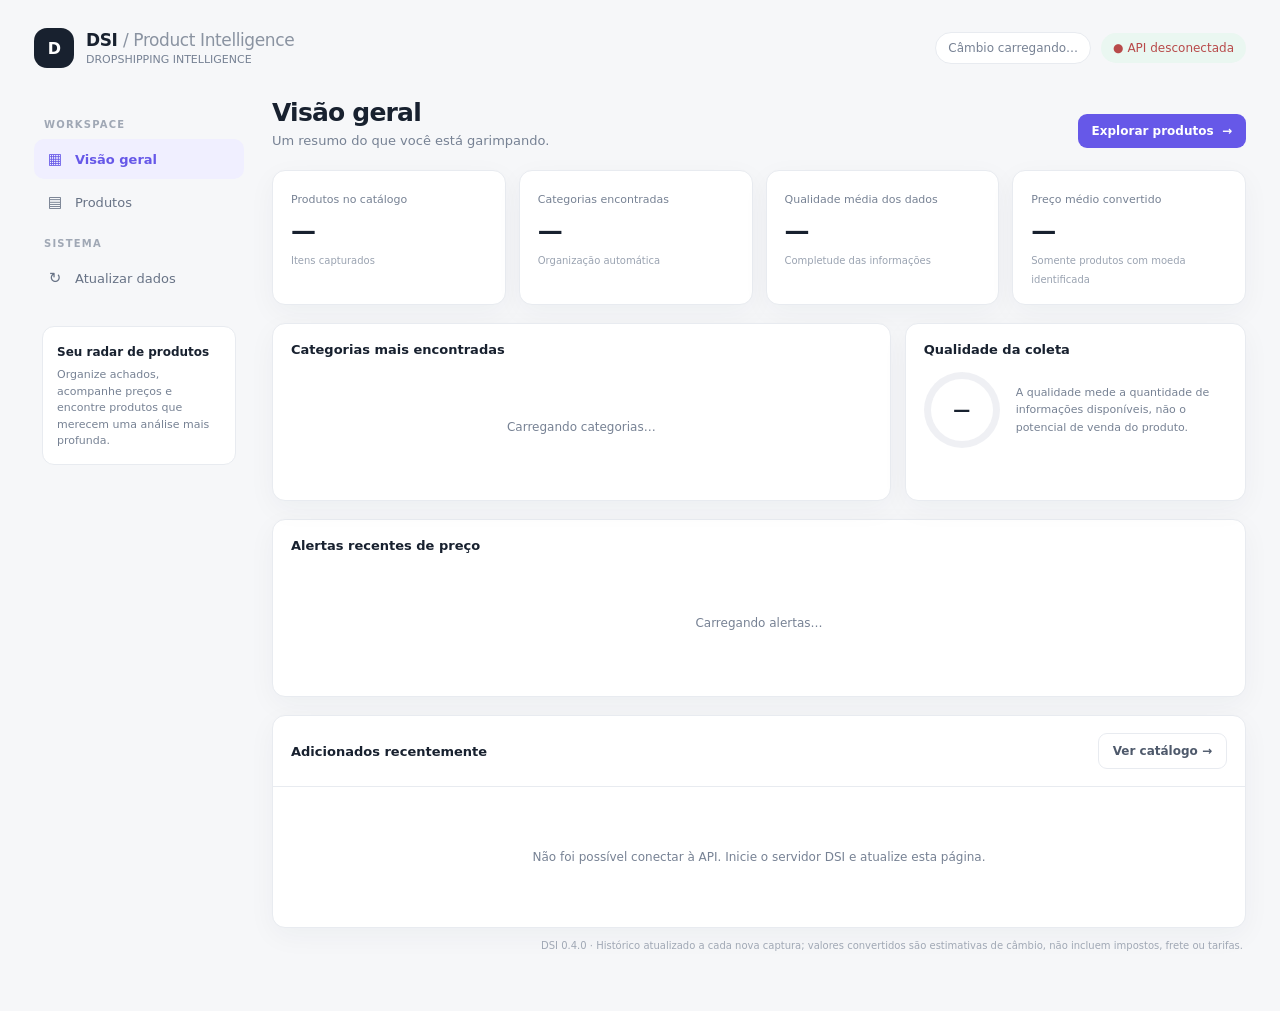
==== dashboard/index.html @ 5477ca16 "0.4 Garimp" ====
<!doctype html>
<html lang="pt-BR">
<head>
<meta charset="utf-8"><meta name="viewport" content="width=device-width,initial-scale=1">
<meta name="theme-color" content="#f7f8fa"><title>DSI — Product Intelligence</title>
<style>
:root{--bg:#f6f7f9;--surface:#fff;--ink:#18212f;--muted:#778294;--line:#e8ebf0;--accent:#6658e8;--accent-soft:#f0efff;--green:#16845b;--shadow:0 8px 28px rgba(28,39,60,.045);font-family:Inter,ui-sans-serif,system-ui,-apple-system,"Segoe UI",sans-serif;color:var(--ink)}*{box-sizing:border-box}body{margin:0;background:var(--bg)}button,input,select{font:inherit}.app{max-width:1440px;margin:auto;padding:28px 34px 48px}.top{display:flex;align-items:center;justify-content:space-between;margin-bottom:30px}.brand{display:flex;align-items:center;gap:12px}.logo{width:40px;height:40px;border-radius:13px;background:var(--ink);color:#fff;display:grid;place-items:center;font-weight:800;letter-spacing:-1px}.brand h1{font-size:17px;margin:0;letter-spacing:-.4px}.brand p{font-size:11px;color:var(--muted);margin:3px 0 0}.top-right{display:flex;gap:10px;align-items:center}.status{font-size:12px;color:var(--green);background:#eaf7f1;padding:8px 12px;border-radius:30px}.rate{font-size:12px;color:var(--muted);padding:8px 12px;border:1px solid var(--line);background:white;border-radius:30px}.layout{display:grid;grid-template-columns:210px minmax(0,1fr);gap:28px}.side{padding-top:5px}.nav-label{font-size:10px;font-weight:700;color:#a0a8b5;letter-spacing:1.2px;margin:16px 10px 9px}.nav{display:flex;align-items:center;gap:11px;width:100%;padding:11px 12px;border:0;background:transparent;text-align:left;color:#687386;border-radius:10px;cursor:pointer;font-size:13px;margin:3px 0}.nav.active{background:var(--accent-soft);color:var(--accent);font-weight:650}.nav .ico{width:18px;text-align:center;font-size:15px}.side-note{margin:28px 8px;padding:14px;border:1px solid var(--line);border-radius:12px;background:#fff}.side-note b{font-size:12px}.side-note p{font-size:11px;line-height:1.5;color:var(--muted);margin:7px 0 0}.content{min-width:0}.heading{display:flex;justify-content:space-between;align-items:flex-end;margin-bottom:22px}.heading h2{font-size:25px;letter-spacing:-.8px;margin:0}.heading p{font-size:13px;color:var(--muted);margin:6px 0 0}.btn{border:0;border-radius:9px;padding:10px 14px;background:var(--accent);color:#fff;font-weight:650;font-size:12px;cursor:pointer}.btn.secondary{background:white;border:1px solid var(--line);color:#4e596b}.cards{display:grid;grid-template-columns:repeat(4,minmax(0,1fr));gap:13px;margin-bottom:18px}.metric{background:var(--surface);border:1px solid var(--line);border-radius:13px;padding:17px 18px;box-shadow:var(--shadow)}.metric .label{font-size:11px;color:var(--muted)}.metric strong{display:block;font-size:25px;letter-spacing:-.8px;margin:9px 0 4px}.metric small{font-size:10px;color:#9aa3b1}.panels{display:grid;grid-template-columns:minmax(0,1.45fr) minmax(260px,.8fr);gap:14px;margin-bottom:18px}.panel{background:#fff;border:1px solid var(--line);border-radius:13px;padding:18px;box-shadow:var(--shadow)}.panel h3{font-size:13px;margin:0 0 15px}.bar-row{display:grid;grid-template-columns:minmax(90px,1fr) 2fr 30px;gap:10px;align-items:center;margin:12px 0;font-size:11px;color:#657084}.bar{height:7px;background:#f0f1f5;border-radius:10px;overflow:hidden}.bar i{display:block;height:100%;background:var(--accent);border-radius:10px}.quality{display:flex;align-items:center;gap:16px}.ring{width:76px;height:76px;border-radius:50%;display:grid;place-items:center;background:conic-gradient(var(--accent) var(--value,0%),#eff0f4 0);position:relative;flex:none}.ring:before{content:"";position:absolute;inset:7px;border-radius:50%;background:#fff}.ring b{z-index:1;font-size:17px}.quality p{font-size:11px;color:var(--muted);line-height:1.55;margin:0}.catalog{background:#fff;border:1px solid var(--line);border-radius:13px;box-shadow:var(--shadow);overflow:hidden}.catalog-head{display:flex;justify-content:space-between;align-items:center;padding:17px 18px;border-bottom:1px solid var(--line)}.catalog-head h3{margin:0;font-size:13px}.tools{display:flex;gap:8px;align-items:center}.field{height:36px;border:1px solid var(--line);border-radius:8px;padding:0 11px;color:var(--ink);background:#fff;font-size:11px;outline:none}.field:focus{border-color:#aaa2ff}.search{width:220px}.products{display:grid;grid-template-columns:repeat(3,minmax(0,1fr));gap:12px;padding:15px}.product{border:1px solid var(--line);border-radius:11px;overflow:hidden;min-width:0;transition:.15s}.product:hover{border-color:#d4d0ff;transform:translateY(-1px)}.photo{height:155px;background:#f7f8fa;display:grid;place-items:center;overflow:hidden}.photo img{width:100%;height:100%;object-fit:contain}.photo span{font-size:11px;color:#a0a8b5}.pbody{padding:12px}.pname{font-size:12px;font-weight:650;line-height:1.45;min-height:34px;display:-webkit-box;-webkit-line-clamp:2;-webkit-box-orient:vertical;overflow:hidden}.category{font-size:10px;color:var(--muted);margin:7px 0 10px}.price{font-size:18px;font-weight:750;letter-spacing:-.5px}.old-price{font-size:10px;color:var(--muted);margin-top:3px}.meta{display:flex;gap:10px;color:#7d8796;font-size:10px;margin-top:10px;flex-wrap:wrap}.quality-tag{display:inline-block;font-size:9px;padding:4px 7px;border-radius:20px;background:#f2f3f6;color:#677286;margin-top:11px}.actions{display:flex;justify-content:space-between;align-items:center;border-top:1px solid var(--line);padding-top:10px;margin-top:11px}.actions a,.actions button{font-size:10px;color:var(--accent);text-decoration:none;border:0;background:none;cursor:pointer;padding:0}.empty{padding:48px 20px;text-align:center;color:var(--muted);font-size:12px;grid-column:1/-1}.foot{font-size:10px;color:#a0a8b5;text-align:right;padding:12px 3px}.hidden{display:none!important}.notice{font-size:10px;color:#8a7440;background:#fff8e8;padding:9px 12px;border-radius:8px;margin:0 15px 14px}.error{color:#b84a4a}.modal{position:fixed;inset:0;background:#10182866;display:grid;place-items:center;padding:20px;z-index:5}.modal-card{background:white;border-radius:14px;max-width:420px;width:100%;padding:22px}.modal-card h3{margin:0 0 8px;font-size:16px}.modal-card p{font-size:12px;color:var(--muted);line-height:1.5}.modal-card .field{width:100%;margin:10px 0}.modal-actions{display:flex;justify-content:flex-end;gap:8px;margin-top:12px}
@media(max-width:1050px){.cards{grid-template-columns:repeat(2,1fr)}.products{grid-template-columns:repeat(2,1fr)}}@media(max-width:760px){.app{padding:18px 14px}.layout{grid-template-columns:1fr;gap:14px}.side{display:flex;gap:5px;overflow:auto;padding:0}.nav-label,.side-note{display:none}.nav{white-space:nowrap;width:auto;padding:9px 12px}.panels{grid-template-columns:1fr}.heading{align-items:flex-start;gap:12px}.products{grid-template-columns:repeat(2,minmax(0,1fr));padding:10px}.photo{height:125px}.search{width:140px}.top{margin-bottom:20px}.rate{display:none}}@media(max-width:430px){.cards{gap:8px}.metric{padding:13px}.metric strong{font-size:21px}.products{grid-template-columns:1fr}.catalog-head{align-items:flex-start;gap:10px;flex-direction:column}.tools{width:100%}.search{flex:1}.heading h2{font-size:21px}}
</style></head>
<body><div class="app">
<header class="top"><div class="brand"><div class="logo">D</div><div><h1>DSI <span style="font-weight:400;color:#8a93a1">/ Product Intelligence</span></h1><p>DROPSHIPPING INTELLIGENCE</p></div></div><div class="top-right"><span class="rate" id="rateInfo">Câmbio carregando…</span><span class="status" id="apiStatus">● Conectando</span></div></header>
<div class="layout"><aside class="side"><div><div class="nav-label">WORKSPACE</div><button class="nav active" data-view="overview"><span class="ico">▦</span> Visão geral</button><button class="nav" data-view="catalog"><span class="ico">▤</span> Produtos</button><div class="nav-label">SISTEMA</div><button class="nav" id="refresh"><span class="ico">↻</span> Atualizar dados</button><div class="side-note"><b>Seu radar de produtos</b><p>Organize achados, acompanhe preços e encontre produtos que merecem uma análise mais profunda.</p></div></div></aside>
<main class="content"><section id="overviewView"><div class="heading"><div><h2>Visão geral</h2><p>Um resumo do que você está garimpando.</p></div><button class="btn" onclick="switchView('catalog')">Explorar produtos&nbsp; →</button></div>
<div class="cards"><div class="metric"><span class="label">Produtos no catálogo</span><strong id="mTotal">—</strong><small>Itens capturados</small></div><div class="metric"><span class="label">Categorias encontradas</span><strong id="mCategories">—</strong><small>Organização automática</small></div><div class="metric"><span class="label">Qualidade média dos dados</span><strong id="mQuality">—</strong><small>Completude das informações</small></div><div class="metric"><span class="label">Preço médio convertido</span><strong id="mAverage">—</strong><small>Somente produtos com moeda identificada</small></div></div>
<div class="panels"><div class="panel"><h3>Categorias mais encontradas</h3><div id="categoryBars"><div class="empty">Carregando categorias…</div></div></div><div class="panel"><h3>Qualidade da coleta</h3><div class="quality"><div class="ring" id="qualityRing"><b id="qualityValue">—</b></div><p id="qualityText">A qualidade mede a quantidade de informações disponíveis, não o potencial de venda do produto.</p></div></div></div>
<div class="panel" style="margin-bottom:18px"><h3>Alertas recentes de preço <span id="alertCount" style="color:var(--muted);font-weight:400"></span></h3><div id="recentAlerts" class="empty">Carregando alertas…</div></div>
<div class="catalog"><div class="catalog-head"><h3>Adicionados recentemente</h3><button class="btn secondary" onclick="switchView('catalog')">Ver catálogo →</button></div><div class="products" id="recentProducts"><div class="empty">Carregando produtos…</div></div></div></section>
<section id="catalogView" class="hidden"><div class="heading"><div><h2>Produtos</h2><p>Seu catálogo de produtos capturados.</p></div><button class="btn secondary" onclick="loadAll()">↻ Atualizar</button></div><div class="catalog"><div class="catalog-head"><h3 id="catalogCount">Catálogo</h3><div class="tools"><input id="search" class="field search" placeholder="Buscar produto…"><select id="categoryFilter" class="field"><option value="">Todas as categorias</option></select><select id="sort" class="field"><option value="recent">Recentes</option><option value="price_asc">Menor preço</option><option value="price_desc">Maior preço</option><option value="rating">Melhor avaliação</option><option value="quality">Melhor qualidade</option></select></div></div><div id="unknownNotice" class="notice hidden">Alguns produtos não possuem moeda identificada. A conversão em reais fica indisponível até confirmar a moeda original.</div><div class="products" id="allProducts"><div class="empty">Carregando catálogo…</div></div></div></section>
<div class="foot">DSI 0.4.0 · Histórico atualizado a cada nova captura; valores convertidos são estimativas de câmbio, não incluem impostos, frete ou tarifas.</div></main></div></div>
<div id="historyModal" class="modal hidden"><div class="modal-card" style="max-width:720px"><h3 id="historyTitle">Histórico de preço</h3><p id="historySubtitle">Observações registradas a cada captura do produto.</p><canvas id="priceChart" width="660" height="250" style="width:100%;max-height:250px;background:#fafbfc;border:1px solid var(--line);border-radius:9px"></canvas><div id="historyRows" style="max-height:180px;overflow:auto;margin-top:12px;font-size:11px;color:var(--muted)"></div><div class="modal-actions"><button class="btn secondary" onclick="closeHistory()">Fechar</button></div></div></div>
<div id="currencyModal" class="modal hidden"><div class="modal-card"><h3>Identificar moeda</h3><p>O DSI não conseguiu identificar a moeda original deste preço. Selecione a moeda exibida no AliExpress para habilitar a conversão.</p><select id="currencyChoice" class="field"><option value="BRL">BRL — Real brasileiro</option><option value="USD">USD — Dólar americano</option><option value="EUR">EUR — Euro</option><option value="CNY">CNY — Yuan chinês</option><option value="GBP">GBP — Libra esterlina</option></select><div class="modal-actions"><button class="btn secondary" onclick="closeCurrency()">Cancelar</button><button class="btn" id="saveCurrency">Salvar moeda</button></div></div></div>
<script>
const API='http://127.0.0.1:8000';let products=[];let stats={};let currencyProductId=null;
const money=n=>n==null?'—':new Intl.NumberFormat('pt-BR',{style:'currency',currency:'BRL'}).format(n);
const esc=s=>String(s??'').replace(/[&<>"']/g,c=>({'&':'&amp;','<':'&lt;','>':'&gt;','"':'&quot;',"'":'&#39;'}[c]));
function switchView(v){document.querySelectorAll('.nav[data-view]').forEach(b=>b.classList.toggle('active',b.dataset.view===v));document.getElementById('overviewView').classList.toggle('hidden',v!=='overview');document.getElementById('catalogView').classList.toggle('hidden',v!=='catalog')}
document.querySelectorAll('.nav[data-view]').forEach(b=>b.addEventListener('click',()=>switchView(b.dataset.view)));document.getElementById('refresh').addEventListener('click',loadAll);
function productCard(p){const price=p.price_brl!=null?money(p.price_brl):p.currency?`Preço em ${esc(p.currency)} sem conversão`:'Moeda não identificada';const original=p.price!=null?`${Number(p.price).toLocaleString('pt-BR',{minimumFractionDigits:2,maximumFractionDigits:2})} ${esc(p.currency||'')}`:'';return `<article class="product"><div class="photo">${p.image_url?`<img loading="lazy" src="${esc(p.image_url)}" alt="">`:'<span>Imagem indisponível</span>'}</div><div class="pbody"><div class="pname" title="${esc(p.title)}">${esc(p.title)}</div><div class="category">${esc(p.category||'Sem categoria')}</div><div class="price">${price}</div><div class="old-price">${original?`Original: ${original}`:'Preço não informado'}${p.fx_rate_to_brl?` · câmbio ${Number(p.fx_rate_to_brl).toFixed(4)}`:''}</div><div class="meta"><span>★ ${p.rating??'—'}</span><span>♡ ${p.review_count??'—'} avaliações</span><span>↗ ${p.orders_count??'—'} pedidos</span></div><span class="quality-tag">Dados ${p.data_quality??0}% completos</span><div class="actions"><a href="${esc(p.url)}" target="_blank" rel="noopener">Abrir no AliExpress ↗</a>${!p.currency?`<button onclick="identifyCurrency(${p.id})">Definir moeda</button>`:''}<button onclick="openHistory(${p.id})">Histórico</button></div></div></article>`}
function renderProducts(list,target){document.getElementById(target).innerHTML=list.length?list.map(productCard).join(''):'<div class="empty">Nenhum produto encontrado. Capture um produto no AliExpress usando a extensão DSI.</div>'}
function renderStats(){document.getElementById('mTotal').textContent=stats.total_products??0;document.getElementById('mCategories').textContent=Object.keys(stats.categories||{}).length;document.getElementById('mQuality').textContent=(stats.average_data_quality??0)+'%';document.getElementById('mAverage').textContent=stats.average_price_brl==null?'—':money(stats.average_price_brl);document.getElementById('qualityValue').textContent=(stats.average_data_quality??0)+'%';document.getElementById('qualityRing').style.setProperty('--value',(stats.average_data_quality??0)+'%');document.getElementById('qualityText').textContent=`${stats.products_converted??0} de ${stats.products_with_price??0} produtos com preço possuem conversão possível. A qualidade mede completude, não potencial de venda.`;const cats=stats.top_categories||[];const max=Math.max(1,...cats.map(c=>c.count));document.getElementById('categoryBars').innerHTML=cats.length?cats.map(c=>`<div class="bar-row"><span title="${esc(c.name)}">${esc(c.name)}</span><div class="bar"><i style="width:${c.count/max*100}%"></i></div><b>${c.count}</b></div>`).join(''):'<div class="empty">As categorias aparecerão quando forem capturadas.</div>'}
function updateCategoryFilter(){const sel=document.getElementById('categoryFilter'),old=sel.value;sel.innerHTML='<option value="">Todas as categorias</option>'+[...new Set(products.map(p=>p.category).filter(Boolean))].sort().map(c=>`<option value="${esc(c)}">${esc(c)}</option>`).join('');sel.value=old}
function applyFilters(){const q=document.getElementById('search').value.toLowerCase(),cat=document.getElementById('categoryFilter').value;const list=products.filter(p=>(!q||p.title.toLowerCase().includes(q))&&(!cat||p.category===cat));document.getElementById('catalogCount').textContent=`${list.length} produto${list.length===1?'':'s'}`;document.getElementById('unknownNotice').classList.toggle('hidden',!products.some(p=>p.price!=null&&!p.currency));renderProducts(list,'allProducts')}
async function loadAll(){try{const [h,s,p,r,a]=await Promise.all([fetch(API+'/health'),fetch(API+'/stats'),fetch(API+'/products?limit=500'),fetch(API+'/exchange-rates'),fetch(API+'/alerts?limit=5&unread_only=true')]);if(!h.ok||!s.ok||!p.ok)throw Error('API indisponível');stats=await s.json();products=await p.json();const fx=await r.json();const alerts=await a.json();renderAlerts(alerts);const usd=fx.rates.find(x=>x.currency==='USD');document.getElementById('rateInfo').textContent=usd?`1 USD = R$ ${Number(usd.rate).toFixed(4)} · ${usd.date}${usd.is_fallback?' · contingência':''}`:'Câmbio indisponível';document.getElementById('apiStatus').textContent='● API conectada';document.getElementById('apiStatus').classList.remove('error');renderStats();renderProducts(products.slice(0,6),'recentProducts');updateCategoryFilter();applyFilters()}catch(e){document.getElementById('apiStatus').textContent='● API desconectada';document.getElementById('apiStatus').classList.add('error');document.getElementById('recentProducts').innerHTML='<div class="empty">Não foi possível conectar à API. Inicie o servidor DSI e atualize esta página.</div>'}}
async function markAlertRead(id){try{const r=await fetch(`${API}/alerts/${id}/read`,{method:'PUT'});if(r.ok)await loadAll()}catch(e){}}
function renderAlerts(items){document.getElementById('alertCount').textContent=items.length?`· ${items.length}`:'';document.getElementById('recentAlerts').innerHTML=items.length?items.map(a=>`<div style="display:flex;justify-content:space-between;gap:12px;padding:9px 2px;border-bottom:1px solid var(--line);font-size:11px"><span><b>${esc(a.product_title)}</b><br><span style="color:var(--muted)">${esc(a.message)} · ${new Date(a.created_at).toLocaleString('pt-BR')}</span></span><span style="white-space:nowrap">${a.old_price??'—'} → ${a.new_price??'—'} ${esc(a.currency||'')}<br><button onclick="markAlertRead(${a.id})" style="border:0;background:none;color:var(--accent);cursor:pointer;padding:5px 0">Marcar como lido</button></span></div>`).join(''):'Nenhuma alteração de preço registrada até agora.'}
async function openHistory(id){const product=products.find(x=>x.id===id);document.getElementById('historyTitle').textContent='Histórico · '+(product?.title||'Produto');document.getElementById('historySubtitle').textContent='O DSI registra uma observação quando o produto é capturado novamente pela extensão.';document.getElementById('historyModal').classList.remove('hidden');try{const r=await fetch(`${API}/products/${id}/history?limit=200`);if(!r.ok)throw Error();const rows=await r.json();drawPriceChart(rows);document.getElementById('historyRows').innerHTML=rows.length?rows.slice().reverse().map(x=>`<div style="display:flex;justify-content:space-between;padding:7px;border-bottom:1px solid var(--line)"><span>${new Date(x.collected_at).toLocaleString('pt-BR')}</span><b>${x.price!=null?Number(x.price).toLocaleString('pt-BR',{style:'currency',currency:x.currency||'BRL'}):'—'} ${x.price_min!=null?` · faixa ${x.price_min}–${x.price_max??'—'}`:''}</b></div>`).join(''):'<div class="empty">Ainda não há observações de preço.</div>'}catch(e){document.getElementById('historyRows').textContent='Não foi possível carregar o histórico.'}}
function closeHistory(){document.getElementById('historyModal').classList.add('hidden')}
function drawPriceChart(rows){const canvas=document.getElementById('priceChart'),ctx=canvas.getContext('2d'),w=canvas.width,h=canvas.height;ctx.clearRect(0,0,w,h);const vals=rows.map(x=>x.price??x.price_min).filter(x=>x!=null);if(vals.length<1){ctx.fillStyle='#778294';ctx.font='14px sans-serif';ctx.fillText('Sem dados de preço para desenhar o gráfico.',18,35);return}const min=Math.min(...vals),max=Math.max(...vals),range=max-min||1,pad=35;ctx.strokeStyle='#e8ebf0';ctx.lineWidth=1;for(let i=0;i<5;i++){const y=pad+i*(h-2*pad)/4;ctx.beginPath();ctx.moveTo(pad,y);ctx.lineTo(w-pad,y);ctx.stroke()}ctx.strokeStyle='#6658e8';ctx.lineWidth=3;ctx.beginPath();vals.forEach((v,i)=>{const x=pad+(vals.length===1?0:i*(w-2*pad)/(vals.length-1)),y=h-pad-(v-min)/range*(h-2*pad);if(i===0)ctx.moveTo(x,y);else ctx.lineTo(x,y)});ctx.stroke();ctx.fillStyle='#778294';ctx.font='11px sans-serif';ctx.fillText(`Mín. ${min} · Máx. ${max} · ${rows.length} observação(ões)`,pad,18)}
async function identifyCurrency(id){currencyProductId=id;document.getElementById('currencyModal').classList.remove('hidden')};function closeCurrency(){document.getElementById('currencyModal').classList.add('hidden')};document.getElementById('saveCurrency').addEventListener('click',async()=>{if(!currencyProductId)return;const currency=document.getElementById('currencyChoice').value;try{const r=await fetch(`${API}/products/${currencyProductId}/currency`,{method:'PUT',headers:{'Content-Type':'application/json'},body:JSON.stringify({currency})});if(!r.ok)throw Error();closeCurrency();await loadAll()}catch(e){alert('Não foi possível atualizar a moeda. Verifique a conexão com a API.')}});
document.getElementById('search').addEventListener('input',applyFilters);document.getElementById('categoryFilter').addEventListener('change',applyFilters);document.getElementById('sort').addEventListener('change',async()=>{try{const r=await fetch(`${API}/products?limit=500&sort=${document.getElementById('sort').value}`);products=await r.json();applyFilters()}catch(e){}});loadAll();
</script></body></html>
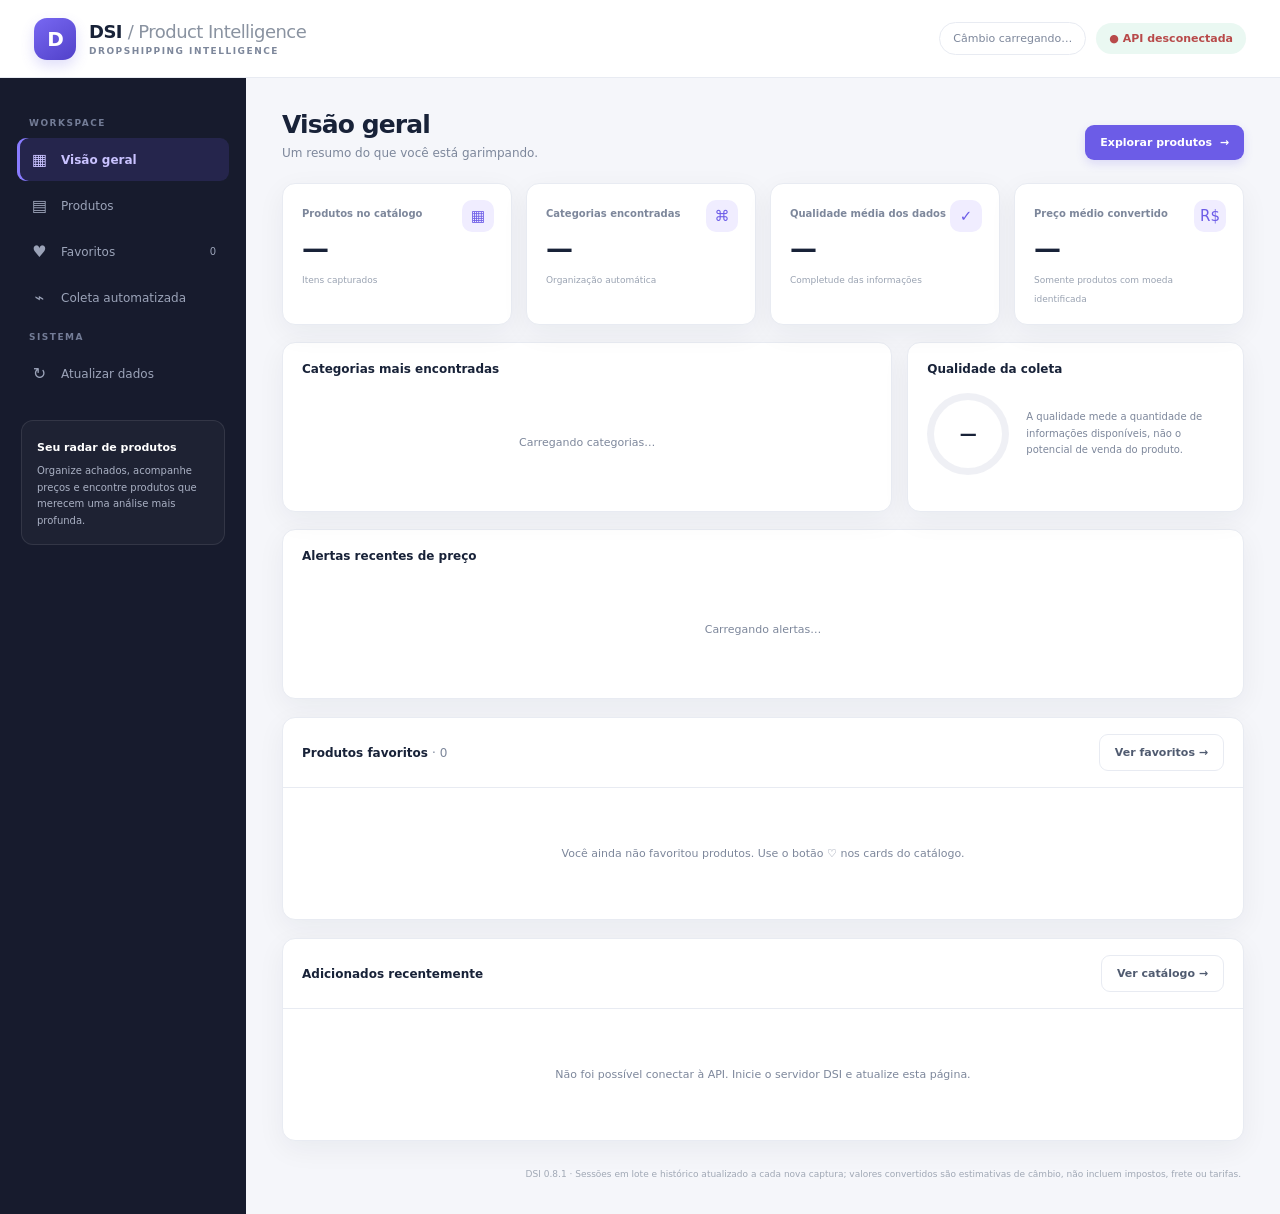
==== commit d92ec2d1: "0.8.1" ====
--- a/dashboard/index.html
+++ b/dashboard/index.html
@@ -4,33 +4,55 @@
 <meta charset="utf-8"><meta name="viewport" content="width=device-width,initial-scale=1">
 <meta name="theme-color" content="#f7f8fa"><title>DSI — Product Intelligence</title>
 <style>
-:root{--bg:#f6f7f9;--surface:#fff;--ink:#18212f;--muted:#778294;--line:#e8ebf0;--accent:#6658e8;--accent-soft:#f0efff;--green:#16845b;--shadow:0 8px 28px rgba(28,39,60,.045);font-family:Inter,ui-sans-serif,system-ui,-apple-system,"Segoe UI",sans-serif;color:var(--ink)}*{box-sizing:border-box}body{margin:0;background:var(--bg)}button,input,select{font:inherit}.app{max-width:1440px;margin:auto;padding:28px 34px 48px}.top{display:flex;align-items:center;justify-content:space-between;margin-bottom:30px}.brand{display:flex;align-items:center;gap:12px}.logo{width:40px;height:40px;border-radius:13px;background:var(--ink);color:#fff;display:grid;place-items:center;font-weight:800;letter-spacing:-1px}.brand h1{font-size:17px;margin:0;letter-spacing:-.4px}.brand p{font-size:11px;color:var(--muted);margin:3px 0 0}.top-right{display:flex;gap:10px;align-items:center}.status{font-size:12px;color:var(--green);background:#eaf7f1;padding:8px 12px;border-radius:30px}.rate{font-size:12px;color:var(--muted);padding:8px 12px;border:1px solid var(--line);background:white;border-radius:30px}.layout{display:grid;grid-template-columns:210px minmax(0,1fr);gap:28px}.side{padding-top:5px}.nav-label{font-size:10px;font-weight:700;color:#a0a8b5;letter-spacing:1.2px;margin:16px 10px 9px}.nav{display:flex;align-items:center;gap:11px;width:100%;padding:11px 12px;border:0;background:transparent;text-align:left;color:#687386;border-radius:10px;cursor:pointer;font-size:13px;margin:3px 0}.nav.active{background:var(--accent-soft);color:var(--accent);font-weight:650}.nav .ico{width:18px;text-align:center;font-size:15px}.side-note{margin:28px 8px;padding:14px;border:1px solid var(--line);border-radius:12px;background:#fff}.side-note b{font-size:12px}.side-note p{font-size:11px;line-height:1.5;color:var(--muted);margin:7px 0 0}.content{min-width:0}.heading{display:flex;justify-content:space-between;align-items:flex-end;margin-bottom:22px}.heading h2{font-size:25px;letter-spacing:-.8px;margin:0}.heading p{font-size:13px;color:var(--muted);margin:6px 0 0}.btn{border:0;border-radius:9px;padding:10px 14px;background:var(--accent);color:#fff;font-weight:650;font-size:12px;cursor:pointer}.btn.secondary{background:white;border:1px solid var(--line);color:#4e596b}.cards{display:grid;grid-template-columns:repeat(4,minmax(0,1fr));gap:13px;margin-bottom:18px}.metric{background:var(--surface);border:1px solid var(--line);border-radius:13px;padding:17px 18px;box-shadow:var(--shadow)}.metric .label{font-size:11px;color:var(--muted)}.metric strong{display:block;font-size:25px;letter-spacing:-.8px;margin:9px 0 4px}.metric small{font-size:10px;color:#9aa3b1}.panels{display:grid;grid-template-columns:minmax(0,1.45fr) minmax(260px,.8fr);gap:14px;margin-bottom:18px}.panel{background:#fff;border:1px solid var(--line);border-radius:13px;padding:18px;box-shadow:var(--shadow)}.panel h3{font-size:13px;margin:0 0 15px}.bar-row{display:grid;grid-template-columns:minmax(90px,1fr) 2fr 30px;gap:10px;align-items:center;margin:12px 0;font-size:11px;color:#657084}.bar{height:7px;background:#f0f1f5;border-radius:10px;overflow:hidden}.bar i{display:block;height:100%;background:var(--accent);border-radius:10px}.quality{display:flex;align-items:center;gap:16px}.ring{width:76px;height:76px;border-radius:50%;display:grid;place-items:center;background:conic-gradient(var(--accent) var(--value,0%),#eff0f4 0);position:relative;flex:none}.ring:before{content:"";position:absolute;inset:7px;border-radius:50%;background:#fff}.ring b{z-index:1;font-size:17px}.quality p{font-size:11px;color:var(--muted);line-height:1.55;margin:0}.catalog{background:#fff;border:1px solid var(--line);border-radius:13px;box-shadow:var(--shadow);overflow:hidden}.catalog-head{display:flex;justify-content:space-between;align-items:center;padding:17px 18px;border-bottom:1px solid var(--line)}.catalog-head h3{margin:0;font-size:13px}.tools{display:flex;gap:8px;align-items:center}.field{height:36px;border:1px solid var(--line);border-radius:8px;padding:0 11px;color:var(--ink);background:#fff;font-size:11px;outline:none}.field:focus{border-color:#aaa2ff}.search{width:220px}.products{display:grid;grid-template-columns:repeat(3,minmax(0,1fr));gap:12px;padding:15px}.product{border:1px solid var(--line);border-radius:11px;overflow:hidden;min-width:0;transition:.15s}.product:hover{border-color:#d4d0ff;transform:translateY(-1px)}.photo{height:155px;background:#f7f8fa;display:grid;place-items:center;overflow:hidden}.photo img{width:100%;height:100%;object-fit:contain}.photo span{font-size:11px;color:#a0a8b5}.pbody{padding:12px}.pname{font-size:12px;font-weight:650;line-height:1.45;min-height:34px;display:-webkit-box;-webkit-line-clamp:2;-webkit-box-orient:vertical;overflow:hidden}.category{font-size:10px;color:var(--muted);margin:7px 0 10px}.price{font-size:18px;font-weight:750;letter-spacing:-.5px}.old-price{font-size:10px;color:var(--muted);margin-top:3px}.meta{display:flex;gap:10px;color:#7d8796;font-size:10px;margin-top:10px;flex-wrap:wrap}.quality-tag{display:inline-block;font-size:9px;padding:4px 7px;border-radius:20px;background:#f2f3f6;color:#677286;margin-top:11px}.actions{display:flex;justify-content:space-between;align-items:center;border-top:1px solid var(--line);padding-top:10px;margin-top:11px}.actions a,.actions button{font-size:10px;color:var(--accent);text-decoration:none;border:0;background:none;cursor:pointer;padding:0}.empty{padding:48px 20px;text-align:center;color:var(--muted);font-size:12px;grid-column:1/-1}.foot{font-size:10px;color:#a0a8b5;text-align:right;padding:12px 3px}.hidden{display:none!important}.notice{font-size:10px;color:#8a7440;background:#fff8e8;padding:9px 12px;border-radius:8px;margin:0 15px 14px}.error{color:#b84a4a}.modal{position:fixed;inset:0;background:#10182866;display:grid;place-items:center;padding:20px;z-index:5}.modal-card{background:white;border-radius:14px;max-width:420px;width:100%;padding:22px}.modal-card h3{margin:0 0 8px;font-size:16px}.modal-card p{font-size:12px;color:var(--muted);line-height:1.5}.modal-card .field{width:100%;margin:10px 0}.modal-actions{display:flex;justify-content:flex-end;gap:8px;margin-top:12px}
-@media(max-width:1050px){.cards{grid-template-columns:repeat(2,1fr)}.products{grid-template-columns:repeat(2,1fr)}}@media(max-width:760px){.app{padding:18px 14px}.layout{grid-template-columns:1fr;gap:14px}.side{display:flex;gap:5px;overflow:auto;padding:0}.nav-label,.side-note{display:none}.nav{white-space:nowrap;width:auto;padding:9px 12px}.panels{grid-template-columns:1fr}.heading{align-items:flex-start;gap:12px}.products{grid-template-columns:repeat(2,minmax(0,1fr));padding:10px}.photo{height:125px}.search{width:140px}.top{margin-bottom:20px}.rate{display:none}}@media(max-width:430px){.cards{gap:8px}.metric{padding:13px}.metric strong{font-size:21px}.products{grid-template-columns:1fr}.catalog-head{align-items:flex-start;gap:10px;flex-direction:column}.tools{width:100%}.search{flex:1}.heading h2{font-size:21px}}
+:root{color-scheme:light;--bg:#f5f6fa;--surface:#fff;--ink:#182238;--muted:#7d879b;--line:#e8ebf2;--accent:#6c5ce7;--accent-dark:#5948d5;--accent-soft:#f0edff;--green:#15966a;--nav:#171b2d;--nav-muted:#9ba3b8;--shadow:0 8px 28px rgba(24,34,56,.055);font-family:Inter,ui-sans-serif,system-ui,-apple-system,"Segoe UI",sans-serif;color:var(--ink)}
+*{box-sizing:border-box}body{margin:0;background:var(--bg)}button,input,select{font:inherit}button{cursor:pointer}.app{min-height:100vh;max-width:1680px;margin:auto}.top{height:78px;padding:0 34px;display:flex;align-items:center;justify-content:space-between;background:var(--surface);border-bottom:1px solid var(--line)}.brand{display:flex;align-items:center;gap:13px}.logo{width:42px;height:42px;border-radius:13px;background:linear-gradient(145deg,#7868f2,#5141c9);color:#fff;display:grid;place-items:center;font-weight:850;font-size:20px;letter-spacing:-1px;box-shadow:0 6px 14px #6658e833}.brand h1{font-size:18px;margin:0;letter-spacing:-.55px}.brand p{font-size:9px;color:var(--muted);margin:4px 0 0;letter-spacing:1.5px;font-weight:750}.top-right{display:flex;gap:10px;align-items:center}.status,.rate{font-size:11px;padding:9px 13px;border-radius:30px}.status{color:var(--green);background:#eaf8f2;font-weight:650}.rate{color:var(--muted);border:1px solid var(--line);background:#fff}.layout{display:grid;grid-template-columns:246px minmax(0,1fr);min-height:calc(100vh - 78px)}.side{background:var(--nav);padding:27px 17px;display:flex;flex-direction:column;justify-content:space-between}.nav-label{font-size:9px;font-weight:800;color:#737c96;letter-spacing:1.5px;margin:13px 12px 10px}.nav{display:flex;align-items:center;gap:12px;width:100%;padding:12px 13px;border:0;background:transparent;text-align:left;color:var(--nav-muted);border-radius:9px;cursor:pointer;font-size:12px;margin:3px 0;transition:background .15s,color .15s}.nav:hover{background:#ffffff0d;color:#fff}.nav.active{background:#6c5ce72b;color:#c9c2ff;font-weight:700;box-shadow:inset 3px 0 #897cff}.nav .ico{width:19px;text-align:center;font-size:16px}.side-note{margin:25px 4px 0;padding:15px;border:1px solid #ffffff18;border-radius:12px;background:#ffffff08;color:#fff}.side-note b{font-size:11px}.side-note p{font-size:10px;line-height:1.65;color:#aab1c4;margin:8px 0 0}.content{min-width:0;padding:32px 36px 24px;max-width:1420px;width:100%;margin:0 auto}.heading{display:flex;justify-content:space-between;align-items:flex-end;margin-bottom:23px;gap:16px}.heading h2{font-size:25px;letter-spacing:-.9px;margin:0;font-weight:760}.heading p{font-size:12px;color:var(--muted);margin:7px 0 0}.btn{border:0;border-radius:9px;padding:11px 15px;background:var(--accent);color:#fff;font-weight:700;font-size:11px;cursor:pointer;box-shadow:0 4px 10px #6658e82b;transition:.15s}.btn:hover{background:var(--accent-dark);transform:translateY(-1px)}.btn.secondary{background:#fff;border:1px solid var(--line);color:#505b70;box-shadow:none}.btn.secondary:hover{border-color:#c9c2ff;color:var(--accent)}.cards{display:grid;grid-template-columns:repeat(4,minmax(0,1fr));gap:14px;margin-bottom:17px}.metric{position:relative;background:var(--surface);border:1px solid var(--line);border-radius:13px;padding:18px 19px;box-shadow:var(--shadow);min-height:126px}.metric .label{font-size:10px;color:var(--muted);font-weight:650}.metric strong{display:block;font-size:27px;letter-spacing:-1px;margin:12px 0 4px;font-weight:760}.metric small{font-size:9px;color:#9aa3b2}.metric-icon{position:absolute;right:17px;top:16px;width:32px;height:32px;border-radius:10px;background:var(--accent-soft);color:var(--accent);display:grid;place-items:center;font-size:15px}.panels{display:grid;grid-template-columns:minmax(0,1.45fr) minmax(270px,.8fr);gap:15px;margin-bottom:17px}.panel,.catalog{background:var(--surface);border:1px solid var(--line);border-radius:13px;box-shadow:var(--shadow)}.panel{padding:19px}.panel h3{font-size:12px;margin:0 0 17px;font-weight:750}.bar-row{display:grid;grid-template-columns:minmax(90px,1fr) 2fr 28px;gap:11px;align-items:center;margin:14px 0;font-size:10px;color:#657084}.bar{height:7px;background:#f0f1f6;border-radius:10px;overflow:hidden}.bar i{display:block;height:100%;background:linear-gradient(90deg,#8a7cf4,#6658e8);border-radius:10px}.bar-row b{font-size:10px;text-align:right;color:#49546a}.quality{display:flex;align-items:center;gap:17px}.ring{width:82px;height:82px;border-radius:50%;display:grid;place-items:center;background:conic-gradient(var(--accent) var(--value,0%),#eff0f5 0);position:relative;flex:none}.ring:before{content:"";position:absolute;inset:7px;border-radius:50%;background:#fff}.ring b{z-index:1;font-size:17px}.quality p{font-size:10px;color:var(--muted);line-height:1.65;margin:0}.catalog{overflow:hidden;margin-bottom:17px}.catalog-head{display:flex;justify-content:space-between;align-items:center;padding:16px 19px;border-bottom:1px solid var(--line);gap:12px}.catalog-head h3{margin:0;font-size:12px;font-weight:750}.tools{display:flex;gap:8px;align-items:center}.field{height:37px;border:1px solid var(--line);border-radius:8px;padding:0 11px;color:var(--ink);background:#fff;font-size:10px;outline:none}.field:focus{border-color:#a69cff;box-shadow:0 0 0 3px #6c5ce714}.search{width:220px}.products{display:grid;grid-template-columns:repeat(3,minmax(0,1fr));gap:13px;padding:16px}.product{border:1px solid var(--line);border-radius:11px;overflow:hidden;min-width:0;background:#fff;transition:transform .16s,border-color .16s,box-shadow .16s}.product:hover{border-color:#c9c2ff;transform:translateY(-2px);box-shadow:0 8px 18px #2734540d}.photo{height:164px;background:#f8f9fc;display:grid;place-items:center;overflow:hidden;border-bottom:1px solid #f0f1f5}.photo img{width:100%;height:100%;object-fit:contain;padding:9px}.photo span{font-size:10px;color:#a0a8b5}.pbody{padding:13px}.pname{font-size:11px;font-weight:700;line-height:1.5;min-height:34px;display:-webkit-box;-webkit-line-clamp:2;-webkit-box-orient:vertical;overflow:hidden}.category{font-size:9px;color:var(--muted);margin:7px 0 10px}.price{font-size:18px;font-weight:800;letter-spacing:-.5px;color:#252d43}.old-price{font-size:9px;color:var(--muted);margin-top:4px}.meta{display:flex;gap:9px;color:#7d8796;font-size:9px;margin-top:11px;flex-wrap:wrap}.favorite-btn{font-size:9px!important;color:#a34b69!important;font-weight:700}.favorite-btn.active{color:#c23d68!important}.quality-tag{display:inline-block;font-size:8px;padding:5px 8px;border-radius:20px;background:#f1f0ff;color:#6658d8;margin-top:11px;font-weight:700}.actions{display:flex;justify-content:space-between;align-items:center;gap:9px;border-top:1px solid var(--line);padding-top:11px;margin-top:11px;flex-wrap:wrap}.actions a,.actions button{font-size:9px;color:var(--accent);text-decoration:none;border:0;background:none;cursor:pointer;padding:0}.actions a:hover,.actions button:hover{text-decoration:underline}.empty{padding:43px 20px;text-align:center;color:var(--muted);font-size:11px;grid-column:1/-1}.foot{font-size:9px;color:#a0a8b5;text-align:right;padding:11px 3px}.hidden{display:none!important}.notice{font-size:10px;color:#8a7440;background:#fff8e8;padding:10px 13px;border-radius:8px;margin:0 16px 14px}.error{color:#b84a4a}.modal{position:fixed;inset:0;background:#10182875;display:grid;place-items:center;padding:20px;z-index:5;backdrop-filter:blur(3px)}.modal-card{background:#fff;border:1px solid var(--line);border-radius:15px;max-width:420px;width:100%;padding:23px;box-shadow:0 24px 80px #11182733}.modal-card h3{margin:0 0 8px;font-size:16px}.modal-card p{font-size:11px;color:var(--muted);line-height:1.6}.modal-card .field{width:100%;margin:10px 0}.modal-actions{display:flex;justify-content:flex-end;gap:8px;margin-top:13px}
+@media(max-width:1120px){.cards{grid-template-columns:repeat(2,minmax(0,1fr))}.products{grid-template-columns:repeat(2,minmax(0,1fr))}.content{padding:27px 24px}}
+@media(max-width:760px){.top{height:70px;padding:0 16px}.brand h1{font-size:16px}.layout{grid-template-columns:1fr;min-height:calc(100vh - 70px)}.side{padding:9px 12px;display:block;overflow-x:auto}.side>div:first-child{display:flex;align-items:center;gap:5px;min-width:max-content}.nav-label,.side-note{display:none}.nav{white-space:nowrap;width:auto;padding:10px 12px;margin:0}.nav .ico{width:auto}.content{padding:22px 15px}.panels{grid-template-columns:1fr}.heading{align-items:flex-start}.heading h2{font-size:22px}.photo{height:135px}.search{width:150px}.rate{display:none}}
+@media(max-width:480px){.cards{gap:9px}.metric{padding:14px;min-height:112px}.metric strong{font-size:22px}.metric-icon{width:27px;height:27px;right:11px;top:11px}.products{grid-template-columns:1fr;padding:10px}.catalog-head{align-items:flex-start;flex-direction:column}.tools{width:100%;flex-wrap:wrap}.search{flex:1;min-width:120px}.heading{flex-direction:column}.heading .btn{align-self:flex-start}.top-right .status{font-size:9px;padding:7px 9px}}
 </style></head>
 <body><div class="app">
 <header class="top"><div class="brand"><div class="logo">D</div><div><h1>DSI <span style="font-weight:400;color:#8a93a1">/ Product Intelligence</span></h1><p>DROPSHIPPING INTELLIGENCE</p></div></div><div class="top-right"><span class="rate" id="rateInfo">Câmbio carregando…</span><span class="status" id="apiStatus">● Conectando</span></div></header>
-<div class="layout"><aside class="side"><div><div class="nav-label">WORKSPACE</div><button class="nav active" data-view="overview"><span class="ico">▦</span> Visão geral</button><button class="nav" data-view="catalog"><span class="ico">▤</span> Produtos</button><div class="nav-label">SISTEMA</div><button class="nav" id="refresh"><span class="ico">↻</span> Atualizar dados</button><div class="side-note"><b>Seu radar de produtos</b><p>Organize achados, acompanhe preços e encontre produtos que merecem uma análise mais profunda.</p></div></div></aside>
+<div class="layout"><aside class="side"><div><div class="nav-label">WORKSPACE</div><button class="nav active" data-view="overview"><span class="ico">▦</span> Visão geral</button><button class="nav" data-view="catalog"><span class="ico">▤</span> Produtos</button><button class="nav" data-view="favorites"><span class="ico">♥</span> Favoritos <span id="favoriteNavCount" style="margin-left:auto;font-size:10px">0</span></button><button class="nav" data-view="collection"><span class="ico">⌁</span> Coleta automatizada</button><div class="nav-label">SISTEMA</div><button class="nav" id="refresh"><span class="ico">↻</span> Atualizar dados</button><div class="side-note"><b>Seu radar de produtos</b><p>Organize achados, acompanhe preços e encontre produtos que merecem uma análise mais profunda.</p></div></div></aside>
 <main class="content"><section id="overviewView"><div class="heading"><div><h2>Visão geral</h2><p>Um resumo do que você está garimpando.</p></div><button class="btn" onclick="switchView('catalog')">Explorar produtos&nbsp; →</button></div>
-<div class="cards"><div class="metric"><span class="label">Produtos no catálogo</span><strong id="mTotal">—</strong><small>Itens capturados</small></div><div class="metric"><span class="label">Categorias encontradas</span><strong id="mCategories">—</strong><small>Organização automática</small></div><div class="metric"><span class="label">Qualidade média dos dados</span><strong id="mQuality">—</strong><small>Completude das informações</small></div><div class="metric"><span class="label">Preço médio convertido</span><strong id="mAverage">—</strong><small>Somente produtos com moeda identificada</small></div></div>
+<div class="cards"><div class="metric"><span class="metric-icon">▦</span><span class="label">Produtos no catálogo</span><strong id="mTotal">—</strong><small>Itens capturados</small></div><div class="metric"><span class="metric-icon">⌘</span><span class="label">Categorias encontradas</span><strong id="mCategories">—</strong><small>Organização automática</small></div><div class="metric"><span class="metric-icon">✓</span><span class="label">Qualidade média dos dados</span><strong id="mQuality">—</strong><small>Completude das informações</small></div><div class="metric"><span class="metric-icon">R$</span><span class="label">Preço médio convertido</span><strong id="mAverage">—</strong><small>Somente produtos com moeda identificada</small></div></div>
 <div class="panels"><div class="panel"><h3>Categorias mais encontradas</h3><div id="categoryBars"><div class="empty">Carregando categorias…</div></div></div><div class="panel"><h3>Qualidade da coleta</h3><div class="quality"><div class="ring" id="qualityRing"><b id="qualityValue">—</b></div><p id="qualityText">A qualidade mede a quantidade de informações disponíveis, não o potencial de venda do produto.</p></div></div></div>
 <div class="panel" style="margin-bottom:18px"><h3>Alertas recentes de preço <span id="alertCount" style="color:var(--muted);font-weight:400"></span></h3><div id="recentAlerts" class="empty">Carregando alertas…</div></div>
-<div class="catalog"><div class="catalog-head"><h3>Adicionados recentemente</h3><button class="btn secondary" onclick="switchView('catalog')">Ver catálogo →</button></div><div class="products" id="recentProducts"><div class="empty">Carregando produtos…</div></div></div></section>
+<div class="catalog" style="margin-bottom:18px"><div class="catalog-head"><h3>Produtos favoritos <span id="favoriteOverviewCount" style="color:var(--muted);font-weight:400">· 0</span></h3><button class="btn secondary" onclick="switchView('favorites')">Ver favoritos →</button></div><div class="products" id="overviewFavorites"><div class="empty">Você ainda não favoritou produtos. Use o botão ♡ nos cards do catálogo.</div></div></div><div class="catalog"><div class="catalog-head"><h3>Adicionados recentemente</h3><button class="btn secondary" onclick="switchView('catalog')">Ver catálogo →</button></div><div class="products" id="recentProducts"><div class="empty">Carregando produtos…</div></div></div></section>
+<section id="collectionView" class="hidden"><div class="heading"><div><h2>Sessões de coleta</h2><p>Histórico dos lotes garimpados pela extensão Firefox.</p></div><button class="btn secondary" onclick="loadCollectionSessions()">↻ Atualizar</button></div><div class="panel" style="margin-bottom:16px"><h3>Como iniciar uma sessão</h3><ol style="font-size:12px;color:var(--muted);line-height:1.8;margin:0;padding-left:20px"><li>Abra uma busca ou página de categoria no AliExpress.</li><li>Role a página para carregar os produtos que deseja analisar.</li><li>Clique no ícone da extensão DSI e confira a prévia da sessão.</li><li>Selecione <b>Coletar produtos desta página</b>. Os itens serão validados e deduplicados automaticamente.</li></ol><p style="font-size:11px;color:var(--muted);margin:12px 0 0">A extensão coleta apenas produtos já carregados na aba atual (até 40 por sessão). Não percorre páginas automaticamente nem contorna login, CAPTCHA ou bloqueios.</p></div><div class="catalog"><div class="catalog-head"><h3>Histórico de sessões</h3><span id="collectionSessionCount" style="font-size:11px;color:var(--muted)">Carregando…</span></div><div id="collectionSessions" style="padding:12px 18px"><div class="empty">Carregando sessões…</div></div></div></section>
+<section id="favoritesView" class="hidden"><div class="heading"><div><h2>Produtos favoritos</h2><p>Produtos que você marcou para acompanhar ou analisar depois.</p></div><button class="btn secondary" onclick="loadAll()">↻ Atualizar</button></div><div class="catalog"><div class="catalog-head"><h3 id="favoritesCount">0 favoritos</h3></div><div class="products" id="favoriteProducts"><div class="empty">Carregando favoritos…</div></div></div></section>
 <section id="catalogView" class="hidden"><div class="heading"><div><h2>Produtos</h2><p>Seu catálogo de produtos capturados.</p></div><button class="btn secondary" onclick="loadAll()">↻ Atualizar</button></div><div class="catalog"><div class="catalog-head"><h3 id="catalogCount">Catálogo</h3><div class="tools"><input id="search" class="field search" placeholder="Buscar produto…"><select id="categoryFilter" class="field"><option value="">Todas as categorias</option></select><select id="sort" class="field"><option value="recent">Recentes</option><option value="price_asc">Menor preço</option><option value="price_desc">Maior preço</option><option value="rating">Melhor avaliação</option><option value="quality">Melhor qualidade</option></select></div></div><div id="unknownNotice" class="notice hidden">Alguns produtos não possuem moeda identificada. A conversão em reais fica indisponível até confirmar a moeda original.</div><div class="products" id="allProducts"><div class="empty">Carregando catálogo…</div></div></div></section>
-<div class="foot">DSI 0.4.0 · Histórico atualizado a cada nova captura; valores convertidos são estimativas de câmbio, não incluem impostos, frete ou tarifas.</div></main></div></div>
+<div class="foot">DSI 0.8.1 · Sessões em lote e histórico atualizado a cada nova captura; valores convertidos são estimativas de câmbio, não incluem impostos, frete ou tarifas.</div></main></div></div>
 <div id="historyModal" class="modal hidden"><div class="modal-card" style="max-width:720px"><h3 id="historyTitle">Histórico de preço</h3><p id="historySubtitle">Observações registradas a cada captura do produto.</p><canvas id="priceChart" width="660" height="250" style="width:100%;max-height:250px;background:#fafbfc;border:1px solid var(--line);border-radius:9px"></canvas><div id="historyRows" style="max-height:180px;overflow:auto;margin-top:12px;font-size:11px;color:var(--muted)"></div><div class="modal-actions"><button class="btn secondary" onclick="closeHistory()">Fechar</button></div></div></div>
 <div id="currencyModal" class="modal hidden"><div class="modal-card"><h3>Identificar moeda</h3><p>O DSI não conseguiu identificar a moeda original deste preço. Selecione a moeda exibida no AliExpress para habilitar a conversão.</p><select id="currencyChoice" class="field"><option value="BRL">BRL — Real brasileiro</option><option value="USD">USD — Dólar americano</option><option value="EUR">EUR — Euro</option><option value="CNY">CNY — Yuan chinês</option><option value="GBP">GBP — Libra esterlina</option></select><div class="modal-actions"><button class="btn secondary" onclick="closeCurrency()">Cancelar</button><button class="btn" id="saveCurrency">Salvar moeda</button></div></div></div>
 <script>
 const API='http://127.0.0.1:8000';let products=[];let stats={};let currencyProductId=null;
 const money=n=>n==null?'—':new Intl.NumberFormat('pt-BR',{style:'currency',currency:'BRL'}).format(n);
 const esc=s=>String(s??'').replace(/[&<>"']/g,c=>({'&':'&amp;','<':'&lt;','>':'&gt;','"':'&quot;',"'":'&#39;'}[c]));
-function switchView(v){document.querySelectorAll('.nav[data-view]').forEach(b=>b.classList.toggle('active',b.dataset.view===v));document.getElementById('overviewView').classList.toggle('hidden',v!=='overview');document.getElementById('catalogView').classList.toggle('hidden',v!=='catalog')}
+function switchView(v){document.querySelectorAll('.nav[data-view]').forEach(b=>b.classList.toggle('active',b.dataset.view===v));['overview','catalog','favorites','collection'].forEach(name=>document.getElementById(name+'View').classList.toggle('hidden',v!==name));if(v==='collection')loadCollectionSessions()}
 document.querySelectorAll('.nav[data-view]').forEach(b=>b.addEventListener('click',()=>switchView(b.dataset.view)));document.getElementById('refresh').addEventListener('click',loadAll);
-function productCard(p){const price=p.price_brl!=null?money(p.price_brl):p.currency?`Preço em ${esc(p.currency)} sem conversão`:'Moeda não identificada';const original=p.price!=null?`${Number(p.price).toLocaleString('pt-BR',{minimumFractionDigits:2,maximumFractionDigits:2})} ${esc(p.currency||'')}`:'';return `<article class="product"><div class="photo">${p.image_url?`<img loading="lazy" src="${esc(p.image_url)}" alt="">`:'<span>Imagem indisponível</span>'}</div><div class="pbody"><div class="pname" title="${esc(p.title)}">${esc(p.title)}</div><div class="category">${esc(p.category||'Sem categoria')}</div><div class="price">${price}</div><div class="old-price">${original?`Original: ${original}`:'Preço não informado'}${p.fx_rate_to_brl?` · câmbio ${Number(p.fx_rate_to_brl).toFixed(4)}`:''}</div><div class="meta"><span>★ ${p.rating??'—'}</span><span>♡ ${p.review_count??'—'} avaliações</span><span>↗ ${p.orders_count??'—'} pedidos</span></div><span class="quality-tag">Dados ${p.data_quality??0}% completos</span><div class="actions"><a href="${esc(p.url)}" target="_blank" rel="noopener">Abrir no AliExpress ↗</a>${!p.currency?`<button onclick="identifyCurrency(${p.id})">Definir moeda</button>`:''}<button onclick="openHistory(${p.id})">Histórico</button></div></div></article>`}
-function renderProducts(list,target){document.getElementById(target).innerHTML=list.length?list.map(productCard).join(''):'<div class="empty">Nenhum produto encontrado. Capture um produto no AliExpress usando a extensão DSI.</div>'}
+function productCard(p){const price=p.price_brl!=null?money(p.price_brl):p.currency?`Preço em ${esc(p.currency)} sem conversão`:'Moeda não identificada';const original=p.price!=null?`${Number(p.price).toLocaleString('pt-BR',{minimumFractionDigits:2,maximumFractionDigits:2})} ${esc(p.currency||'')}`:'';return `<article class="product"><div class="photo">${p.image_url?`<img loading="lazy" src="${esc(p.image_url)}" alt="">`:'<span>Imagem indisponível</span>'}</div><div class="pbody"><div class="pname" title="${esc(p.title)}">${esc(p.title)}</div><div class="category">${esc(p.category||'Sem categoria')}</div><div class="price">${price}</div><div class="old-price">${original?`Original: ${original}`:'Preço não informado'}${p.fx_rate_to_brl?` · câmbio ${Number(p.fx_rate_to_brl).toFixed(4)}`:''}</div><div class="meta"><span>★ ${p.rating??'—'}</span><span>♡ ${p.review_count??'—'} avaliações</span><span>↗ ${p.orders_count??'—'} pedidos</span></div><span class="quality-tag">Dados ${p.data_quality??0}% completos</span><div class="actions"><a href="${esc(p.url)}" target="_blank" rel="noopener">Abrir no AliExpress ↗</a><button class="favorite-btn ${p.is_favorite?'active':''}" aria-label="${p.is_favorite?'Remover dos':'Adicionar aos'} favoritos" onclick="toggleFavorite(${p.id},${!p.is_favorite})">${p.is_favorite?'♥ Favorito':'♡ Favoritar'}</button>${!p.currency?`<button onclick="identifyCurrency(${p.id})">Definir moeda</button>`:''}<button onclick="openHistory(${p.id})">Histórico</button></div></div></article>`}
+function renderProducts(list,target,emptyMessage='Nenhum produto encontrado. Capture um produto no AliExpress usando a extensão DSI.'){document.getElementById(target).innerHTML=list.length?list.map(productCard).join(''):`<div class="empty">${emptyMessage}</div>`}
 function renderStats(){document.getElementById('mTotal').textContent=stats.total_products??0;document.getElementById('mCategories').textContent=Object.keys(stats.categories||{}).length;document.getElementById('mQuality').textContent=(stats.average_data_quality??0)+'%';document.getElementById('mAverage').textContent=stats.average_price_brl==null?'—':money(stats.average_price_brl);document.getElementById('qualityValue').textContent=(stats.average_data_quality??0)+'%';document.getElementById('qualityRing').style.setProperty('--value',(stats.average_data_quality??0)+'%');document.getElementById('qualityText').textContent=`${stats.products_converted??0} de ${stats.products_with_price??0} produtos com preço possuem conversão possível. A qualidade mede completude, não potencial de venda.`;const cats=stats.top_categories||[];const max=Math.max(1,...cats.map(c=>c.count));document.getElementById('categoryBars').innerHTML=cats.length?cats.map(c=>`<div class="bar-row"><span title="${esc(c.name)}">${esc(c.name)}</span><div class="bar"><i style="width:${c.count/max*100}%"></i></div><b>${c.count}</b></div>`).join(''):'<div class="empty">As categorias aparecerão quando forem capturadas.</div>'}
 function updateCategoryFilter(){const sel=document.getElementById('categoryFilter'),old=sel.value;sel.innerHTML='<option value="">Todas as categorias</option>'+[...new Set(products.map(p=>p.category).filter(Boolean))].sort().map(c=>`<option value="${esc(c)}">${esc(c)}</option>`).join('');sel.value=old}
 function applyFilters(){const q=document.getElementById('search').value.toLowerCase(),cat=document.getElementById('categoryFilter').value;const list=products.filter(p=>(!q||p.title.toLowerCase().includes(q))&&(!cat||p.category===cat));document.getElementById('catalogCount').textContent=`${list.length} produto${list.length===1?'':'s'}`;document.getElementById('unknownNotice').classList.toggle('hidden',!products.some(p=>p.price!=null&&!p.currency));renderProducts(list,'allProducts')}
-async function loadAll(){try{const [h,s,p,r,a]=await Promise.all([fetch(API+'/health'),fetch(API+'/stats'),fetch(API+'/products?limit=500'),fetch(API+'/exchange-rates'),fetch(API+'/alerts?limit=5&unread_only=true')]);if(!h.ok||!s.ok||!p.ok)throw Error('API indisponível');stats=await s.json();products=await p.json();const fx=await r.json();const alerts=await a.json();renderAlerts(alerts);const usd=fx.rates.find(x=>x.currency==='USD');document.getElementById('rateInfo').textContent=usd?`1 USD = R$ ${Number(usd.rate).toFixed(4)} · ${usd.date}${usd.is_fallback?' · contingência':''}`:'Câmbio indisponível';document.getElementById('apiStatus').textContent='● API conectada';document.getElementById('apiStatus').classList.remove('error');renderStats();renderProducts(products.slice(0,6),'recentProducts');updateCategoryFilter();applyFilters()}catch(e){document.getElementById('apiStatus').textContent='● API desconectada';document.getElementById('apiStatus').classList.add('error');document.getElementById('recentProducts').innerHTML='<div class="empty">Não foi possível conectar à API. Inicie o servidor DSI e atualize esta página.</div>'}}
+async function loadCollectionSessions(){const target=document.getElementById('collectionSessions');try{const response=await fetch(API+'/collection-sessions?limit=50');if(!response.ok)throw Error('Falha ao consultar sessões');const rows=await response.json();document.getElementById('collectionSessionCount').textContent=`${rows.length} sessão(ões)`;target.innerHTML=rows.length?rows.map(row=>`<div style="display:flex;justify-content:space-between;gap:14px;padding:12px 2px;border-bottom:1px solid var(--line);font-size:11px"><div style="min-width:0"><b>Sessão #${row.id}</b><div style="color:var(--muted);margin-top:5px">${new Date(row.created_at).toLocaleString('pt-BR')} · ${row.total_found} encontrados · ${row.saved_new} novos · ${row.updated} atualizados · ${row.skipped} ignorados</div><a href="${esc(row.source_url)}" target="_blank" rel="noopener" style="display:block;color:var(--accent);margin-top:5px;overflow-wrap:anywhere">Abrir página de origem ↗</a></div><span style="color:${row.status==='completed'?'var(--green)':'#a07835'};white-space:nowrap">${row.status==='completed'?'Concluída':row.status==='partial'?'Parcial':'Sem itens válidos'}</span></div>`).join(''):'<div class="empty">Nenhuma sessão realizada. Use a extensão em uma página de busca do AliExpress.</div>'}catch(error){target.textContent='Não foi possível carregar o histórico de sessões.';document.getElementById('collectionSessionCount').textContent='Indisponível'}}
+async function loadAll(){try{const [h,s,p,r,a]=await Promise.all([fetch(API+'/health'),fetch(API+'/stats'),fetch(API+'/products?limit=500'),fetch(API+'/exchange-rates'),fetch(API+'/alerts?limit=5&unread_only=true')]);if(!h.ok||!s.ok||!p.ok)throw Error('API indisponível');stats=await s.json();products=await p.json();const fx=await r.json();const alerts=await a.json();renderAlerts(alerts);const usd=fx.rates.find(x=>x.currency==='USD');document.getElementById('rateInfo').textContent=usd?`1 USD = R$ ${Number(usd.rate).toFixed(4)} · ${usd.date}${usd.is_fallback?' · contingência':''}`:'Câmbio indisponível';document.getElementById('apiStatus').textContent='● API conectada';document.getElementById('apiStatus').classList.remove('error');renderStats();renderProducts(products.slice(0,6),'recentProducts');updateCategoryFilter();applyFilters();renderFavoriteSections()}catch(e){document.getElementById('apiStatus').textContent='● API desconectada';document.getElementById('apiStatus').classList.add('error');document.getElementById('recentProducts').innerHTML='<div class="empty">Não foi possível conectar à API. Inicie o servidor DSI e atualize esta página.</div>'}}
+async function toggleFavorite(id,makeFavorite){
+ try{
+  const response=await fetch(`${API}/products/${id}/favorite`,{method:'PUT',headers:{'Content-Type':'application/json'},body:JSON.stringify({is_favorite:makeFavorite})});
+  if(!response.ok)throw Error('Falha ao atualizar favorito');
+  const product=products.find(item=>item.id===id);if(product)product.is_favorite=makeFavorite;
+  renderProducts(products.slice(0,6),'recentProducts');applyFilters();renderFavoriteSections();
+ }catch(error){alert('Não foi possível atualizar os favoritos. Verifique se a API está conectada.');}
+}
+function renderFavoriteSections(){
+ const favorites=products.filter(item=>item.is_favorite);
+ document.getElementById('favoriteNavCount').textContent=favorites.length;
+ document.getElementById('favoriteOverviewCount').textContent=`· ${favorites.length}`;
+ document.getElementById('favoritesCount').textContent=`${favorites.length} favorito${favorites.length===1?'':'s'}`;
+ renderProducts(favorites,'overviewFavorites','Você ainda não favoritou produtos. Clique em ♡ Favoritar em qualquer card do catálogo.');
+ renderProducts(favorites,'favoriteProducts','Nenhum favorito por enquanto. Marque produtos no catálogo ou na visão geral.');
+}
 async function markAlertRead(id){try{const r=await fetch(`${API}/alerts/${id}/read`,{method:'PUT'});if(r.ok)await loadAll()}catch(e){}}
 function renderAlerts(items){document.getElementById('alertCount').textContent=items.length?`· ${items.length}`:'';document.getElementById('recentAlerts').innerHTML=items.length?items.map(a=>`<div style="display:flex;justify-content:space-between;gap:12px;padding:9px 2px;border-bottom:1px solid var(--line);font-size:11px"><span><b>${esc(a.product_title)}</b><br><span style="color:var(--muted)">${esc(a.message)} · ${new Date(a.created_at).toLocaleString('pt-BR')}</span></span><span style="white-space:nowrap">${a.old_price??'—'} → ${a.new_price??'—'} ${esc(a.currency||'')}<br><button onclick="markAlertRead(${a.id})" style="border:0;background:none;color:var(--accent);cursor:pointer;padding:5px 0">Marcar como lido</button></span></div>`).join(''):'Nenhuma alteração de preço registrada até agora.'}
 async function openHistory(id){const product=products.find(x=>x.id===id);document.getElementById('historyTitle').textContent='Histórico · '+(product?.title||'Produto');document.getElementById('historySubtitle').textContent='O DSI registra uma observação quando o produto é capturado novamente pela extensão.';document.getElementById('historyModal').classList.remove('hidden');try{const r=await fetch(`${API}/products/${id}/history?limit=200`);if(!r.ok)throw Error();const rows=await r.json();drawPriceChart(rows);document.getElementById('historyRows').innerHTML=rows.length?rows.slice().reverse().map(x=>`<div style="display:flex;justify-content:space-between;padding:7px;border-bottom:1px solid var(--line)"><span>${new Date(x.collected_at).toLocaleString('pt-BR')}</span><b>${x.price!=null?Number(x.price).toLocaleString('pt-BR',{style:'currency',currency:x.currency||'BRL'}):'—'} ${x.price_min!=null?` · faixa ${x.price_min}–${x.price_max??'—'}`:''}</b></div>`).join(''):'<div class="empty">Ainda não há observações de preço.</div>'}catch(e){document.getElementById('historyRows').textContent='Não foi possível carregar o histórico.'}}
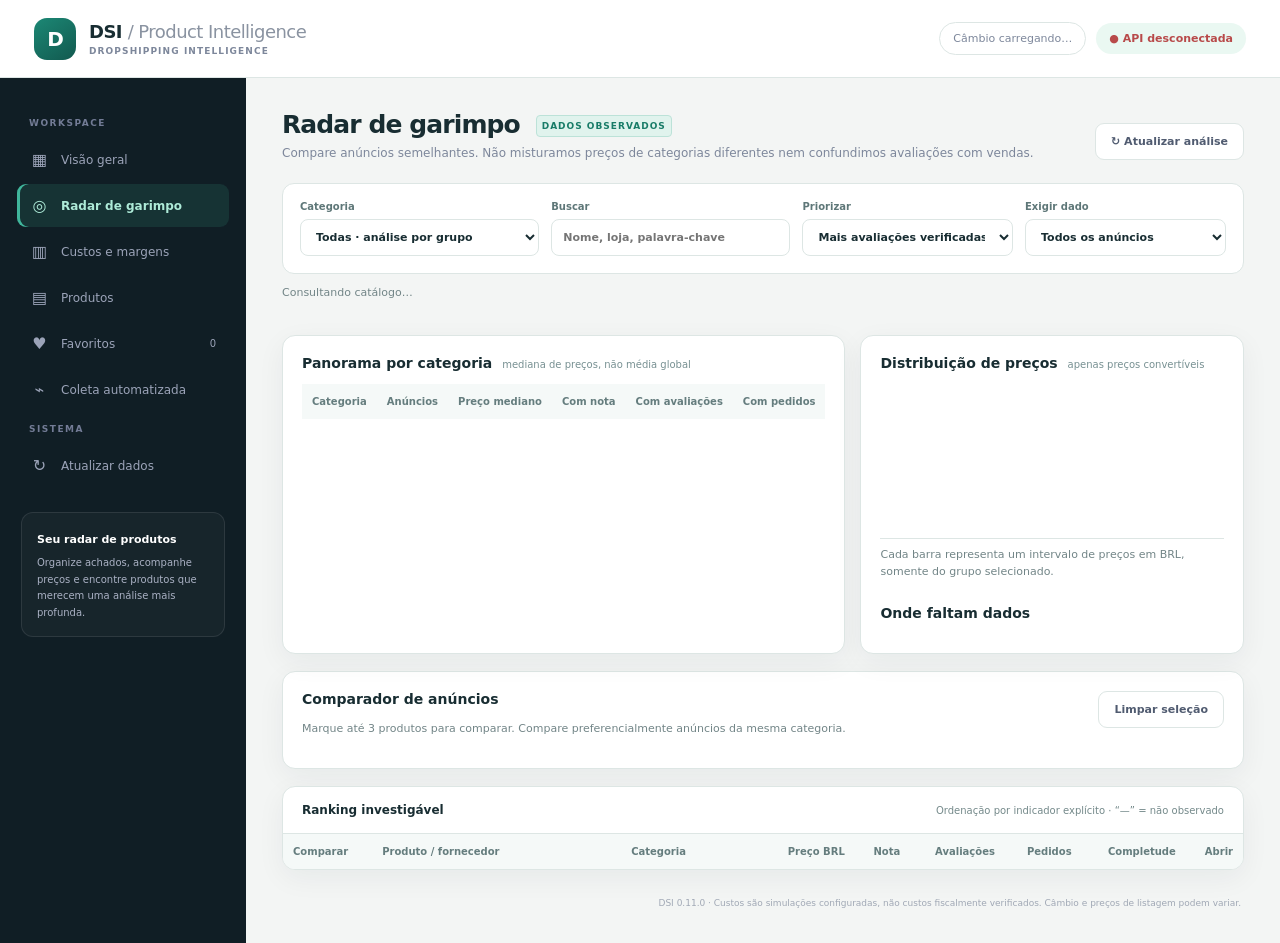
==== commit a3c1fcb4: "0.10" ====
--- a/dashboard/index.html
+++ b/dashboard/index.html
@@ -9,34 +9,98 @@
 @media(max-width:1120px){.cards{grid-template-columns:repeat(2,minmax(0,1fr))}.products{grid-template-columns:repeat(2,minmax(0,1fr))}.content{padding:27px 24px}}
 @media(max-width:760px){.top{height:70px;padding:0 16px}.brand h1{font-size:16px}.layout{grid-template-columns:1fr;min-height:calc(100vh - 70px)}.side{padding:9px 12px;display:block;overflow-x:auto}.side>div:first-child{display:flex;align-items:center;gap:5px;min-width:max-content}.nav-label,.side-note{display:none}.nav{white-space:nowrap;width:auto;padding:10px 12px;margin:0}.nav .ico{width:auto}.content{padding:22px 15px}.panels{grid-template-columns:1fr}.heading{align-items:flex-start}.heading h2{font-size:22px}.photo{height:135px}.search{width:150px}.rate{display:none}}
 @media(max-width:480px){.cards{gap:9px}.metric{padding:14px;min-height:112px}.metric strong{font-size:22px}.metric-icon{width:27px;height:27px;right:11px;top:11px}.products{grid-template-columns:1fr;padding:10px}.catalog-head{align-items:flex-start;flex-direction:column}.tools{width:100%;flex-wrap:wrap}.search{flex:1;min-width:120px}.heading{flex-direction:column}.heading .btn{align-self:flex-start}.top-right .status{font-size:9px;padding:7px 9px}}
+
+/* v0.9 · área de decisão: prioriza tabelas densas em vez de cards genéricos */
+:root{--accent:#167367;--accent-dark:#10594f;--accent-soft:#e7f6f1;--nav:#101e25;--bg:#f3f5f4;--ink:#182d32;--line:#dde6e4}
+.logo{background:linear-gradient(145deg,#1c8875,#12594f);box-shadow:none}.nav.active{background:#2b79673b;color:#aeebd8;box-shadow:inset 3px 0 #40b69c}.brand p{letter-spacing:1.1px}.radar-beta{display:inline-block;font-size:9px;letter-spacing:1px;vertical-align:middle;color:#197c68;background:#e0f3ed;border:1px solid #bce2d8;border-radius:4px;padding:5px;margin-left:8px}.radar-filters{display:grid;grid-template-columns:1.25fr 1.25fr 1.1fr 1.05fr;gap:12px;padding:17px;background:#fff;border:1px solid var(--line);border-radius:12px;margin-bottom:10px}.radar-filters label{display:flex;flex-direction:column;gap:7px;font-weight:700;color:#5e7778;font-size:10px}.radar-filters .field{width:100%;font-size:11px}.radar-subnote{font-size:11px;color:#728587;line-height:1.6;margin:7px 0 12px}.radar-kpis{display:grid;grid-template-columns:repeat(4,minmax(0,1fr));gap:12px;margin:15px 0 18px}.radar-kpis>div{padding:18px;background:white;border:1px solid var(--line);border-radius:11px;min-width:0}.radar-kpis strong{display:block;font-size:25px;letter-spacing:-1px;margin:8px 0}.radar-kpis span{font-size:10px;color:#667e80;font-weight:750}.radar-kpis small{display:block;font-size:10px;color:#879b9c}.radar-columns{display:grid;grid-template-columns:1.2fr 1fr;gap:15px}.radar-panel h3{font-size:14px;margin:0 0 13px}.radar-panel h3 small{font-size:10px;color:#779092;font-weight:400;margin-left:5px}.radar-table-wrap{width:100%;overflow:auto}.data-table{border-collapse:collapse;width:100%;font-size:11px;white-space:nowrap}.data-table th{text-align:right;background:#f5f9f8;color:#657d7e;font-size:10px;font-weight:750;padding:12px 10px;position:sticky;top:0;z-index:1}.data-table td{padding:12px 10px;text-align:right;border-top:1px solid #e9efed;color:#2b4449;font-variant-numeric:tabular-nums}.data-table th:first-child,.data-table td:first-child{text-align:left}.data-table tr:hover td{background:#f7fbf9}.data-table tbody tr.selected td{background:#e8f7f1}.data-table button.link-button{border:0;background:none;color:var(--accent);font-weight:750;text-align:left;padding:0;font-size:11px}.radar-title-row{display:flex;justify-content:space-between;align-items:start;gap:12px}.radar-muted{color:#74898a;font-weight:400;font-size:10px}.radar-products td:nth-child(2),.radar-products th:nth-child(2){text-align:left;white-space:normal;min-width:210px;max-width:350px}.radar-products td:nth-child(3),.radar-products th:nth-child(3){text-align:left;white-space:normal;min-width:120px}.radar-products a{color:var(--accent);text-decoration:none;font-weight:700}.radar-products input[type=checkbox]{accent-color:var(--accent);cursor:pointer}.radar-product-name{display:block;line-height:1.5;max-width:350px}.radar-product-seller{color:#7d9292;font-size:10px;margin-top:4px}.compare-grid{display:grid;grid-template-columns:repeat(3,minmax(0,1fr));gap:11px}.compare-item{border:1px solid var(--line);border-radius:10px;padding:14px;background:#f9fbfa;min-width:0}.compare-item strong{font-size:11px;line-height:1.5;display:block;min-height:36px}.compare-item dl{margin:12px 0 0}.compare-item dl div{display:flex;justify-content:space-between;gap:8px;padding:8px 0;border-top:1px solid var(--line);font-size:11px}.compare-item dt{color:#73888a}.compare-item dd{margin:0;font-weight:750;text-align:right}.histogram{display:flex;gap:6px;align-items:end;height:155px;padding:12px 0 0;border-bottom:1px solid var(--line)}.histogram>div{display:flex;flex:1;flex-direction:column;justify-content:end;height:100%;text-align:center;min-width:0}.histogram i{display:block;background:#2d9c83;border-radius:5px 5px 0 0;min-height:3px}.histogram small{font-size:9px;color:#7b8e90;margin:5px 0;white-space:nowrap}.coverage-row{display:flex;align-items:center;gap:10px;margin:12px 0;color:#697f81;font-size:10px}.coverage-row span{width:94px}.coverage-track{flex:1;background:#edf2f0;height:9px;border-radius:4px;overflow:hidden}.coverage-track i{height:100%;background:#48b49d;display:block}.coverage-row b{width:32px;text-align:right}
+@media(max-width:1200px){.radar-columns{grid-template-columns:1fr}.radar-filters{grid-template-columns:repeat(2,minmax(0,1fr))}}
+@media(max-width:760px){.radar-kpis{grid-template-columns:repeat(2,minmax(0,1fr))}.compare-grid{grid-template-columns:1fr}.radar-beta{margin:5px 0}.radar-filters{grid-template-columns:1fr 1fr}}
+@media(max-width:760px){.layout{grid-template-columns:minmax(0,1fr)}.radar-columns{grid-template-columns:minmax(0,1fr)}.radar-panel,.radar-table-wrap,.catalog{min-width:0;max-width:100%}.radar-title-row{flex-wrap:wrap}}
+@media(max-width:470px){.radar-filters{grid-template-columns:1fr}.radar-kpis strong{font-size:22px}}
+.cost-fields{display:grid;grid-template-columns:repeat(4,minmax(0,1fr));gap:13px;margin:18px 0}.cost-fields label{display:flex;flex-direction:column;gap:7px;font-size:11px;color:#54716f;font-weight:650}.cost-fields input{min-width:0}.cost-result-grid{display:grid;grid-template-columns:repeat(4,minmax(0,1fr));gap:10px;margin:15px 0}.cost-result-grid>div{border:1px solid var(--line);padding:15px;border-radius:8px;background:#f7faf9}.cost-result-grid b{display:block;font-size:18px;margin-top:7px}.cost-result-grid small{color:#698080}.cost-error{color:#a24c3d}.cost-good{color:#20846a}@media(max-width:1100px){.cost-fields{grid-template-columns:repeat(3,minmax(0,1fr))}}@media(max-width:760px){.cost-fields{grid-template-columns:repeat(2,minmax(0,1fr))}.cost-result-grid{grid-template-columns:repeat(2,minmax(0,1fr))}}@media(max-width:440px){.cost-fields{grid-template-columns:1fr}}
+
+/* Personalização do catálogo: o dado manual não altera a observação do marketplace. */
+.product{border-left:5px solid var(--product-color,var(--line))}.product .pname{font-size:12px}.source-name{font-size:10px;color:var(--muted);line-height:1.4;margin-top:3px}.organization-dialog{max-width:490px}.organization-dialog>label,.organization-color-label{display:block;margin:16px 0 0;font-size:12px;font-weight:750}.organization-dialog label small,.organization-color-label small{display:block;font-weight:400;color:var(--muted);margin:4px 0 8px}.organization-dialog input{display:block;width:100%;font-size:13px}.organization-colors{display:flex;gap:10px;flex-wrap:wrap;margin-top:11px}.color-choice{width:34px;height:34px;border-radius:10px;border:2px solid #e0e4ef;background:var(--color,#fff);font-size:10px}.color-choice.active{outline:3px solid #6557e8;outline-offset:2px}.color-choice.none{width:auto;padding:0 10px;background:#fff}.organization-actions{display:flex;justify-content:flex-end;gap:9px;margin-top:22px}.group-mark{display:inline-block;width:10px;height:10px;border-radius:3px;background:var(--mark-color,#b1bad0);margin-right:6px;vertical-align:middle}.org-inline{border:0;background:transparent;color:#6354bb;text-decoration:underline;padding:0;font-size:11px}.organization-source-note{font-size:10px;color:var(--muted)}
 </style></head>
 <body><div class="app">
 <header class="top"><div class="brand"><div class="logo">D</div><div><h1>DSI <span style="font-weight:400;color:#8a93a1">/ Product Intelligence</span></h1><p>DROPSHIPPING INTELLIGENCE</p></div></div><div class="top-right"><span class="rate" id="rateInfo">Câmbio carregando…</span><span class="status" id="apiStatus">● Conectando</span></div></header>
-<div class="layout"><aside class="side"><div><div class="nav-label">WORKSPACE</div><button class="nav active" data-view="overview"><span class="ico">▦</span> Visão geral</button><button class="nav" data-view="catalog"><span class="ico">▤</span> Produtos</button><button class="nav" data-view="favorites"><span class="ico">♥</span> Favoritos <span id="favoriteNavCount" style="margin-left:auto;font-size:10px">0</span></button><button class="nav" data-view="collection"><span class="ico">⌁</span> Coleta automatizada</button><div class="nav-label">SISTEMA</div><button class="nav" id="refresh"><span class="ico">↻</span> Atualizar dados</button><div class="side-note"><b>Seu radar de produtos</b><p>Organize achados, acompanhe preços e encontre produtos que merecem uma análise mais profunda.</p></div></div></aside>
-<main class="content"><section id="overviewView"><div class="heading"><div><h2>Visão geral</h2><p>Um resumo do que você está garimpando.</p></div><button class="btn" onclick="switchView('catalog')">Explorar produtos&nbsp; →</button></div>
+<div class="layout"><aside class="side"><div><div class="nav-label">WORKSPACE</div><button class="nav" data-view="overview"><span class="ico">▦</span> Visão geral</button><button class="nav active" data-view="radar"><span class="ico">◎</span> Radar de garimpo</button><button class="nav" data-view="costs"><span class="ico">▥</span> Custos e margens</button><button class="nav" data-view="catalog"><span class="ico">▤</span> Produtos</button><button class="nav" data-view="favorites"><span class="ico">♥</span> Favoritos <span id="favoriteNavCount" style="margin-left:auto;font-size:10px">0</span></button><button class="nav" data-view="collection"><span class="ico">⌁</span> Coleta automatizada</button><div class="nav-label">SISTEMA</div><button class="nav" id="refresh"><span class="ico">↻</span> Atualizar dados</button><div class="side-note"><b>Seu radar de produtos</b><p>Organize achados, acompanhe preços e encontre produtos que merecem uma análise mais profunda.</p></div></div></aside>
+<main class="content"><section id="radarView">
+<div class="heading"><div><h2>Radar de garimpo <span class="radar-beta">DADOS OBSERVADOS</span></h2><p>Compare anúncios semelhantes. Não misturamos preços de categorias diferentes nem confundimos avaliações com vendas.</p></div><button class="btn secondary" onclick="loadAll()">↻ Atualizar análise</button></div>
+<div class="radar-filters"><label>Categoria<select id="radarCategory" class="field"><option value="">Todas · análise por grupo</option></select></label><label>Buscar<input id="radarSearch" class="field" placeholder="Nome, loja, palavra-chave"></label><label>Priorizar<select id="radarSort" class="field"><option value="reviews">Mais avaliações verificadas</option><option value="rating">Melhor nota (mín. 10 avaliações)</option><option value="orders">Mais pedidos exibidos</option><option value="price">Menor preço comparável</option><option value="quality">Mais dados disponíveis</option></select></label><label>Exigir dado<select id="radarEvidence" class="field"><option value="">Todos os anúncios</option><option value="rating">Nota visível</option><option value="reviews">Contagem de avaliações</option><option value="orders">Pedidos visíveis</option><option value="price">Preço comparável em BRL</option></select></label></div>
+<p class="radar-subnote" id="radarScope">Consultando catálogo…</p>
+<div class="radar-kpis" id="radarKpis"></div>
+<div class="radar-columns"><div class="panel radar-panel"><h3>Panorama por categoria <small>mediana de preços, não média global</small></h3><div class="radar-table-wrap"><table class="data-table" id="radarCategories"><thead><tr><th>Categoria</th><th>Anúncios</th><th>Preço mediano</th><th>Com nota</th><th>Com avaliações</th><th>Com pedidos</th></tr></thead><tbody></tbody></table></div></div><div class="panel radar-panel"><h3>Distribuição de preços <small id="priceDistributionTitle">apenas preços convertíveis</small></h3><div id="priceDistribution" class="histogram"></div><p class="radar-subnote">Cada barra representa um intervalo de preços em BRL, somente do grupo selecionado.</p><h3 style="margin-top:24px">Onde faltam dados</h3><div id="radarCoverage"></div></div></div>
+<div class="panel radar-panel" style="margin:17px 0"><div class="radar-title-row"><div><h3>Comparador de anúncios</h3><p class="radar-subnote">Marque até 3 produtos para comparar. Compare preferencialmente anúncios da mesma categoria.</p></div><button class="btn secondary" id="clearComparison" onclick="clearComparison()">Limpar seleção</button></div><div id="radarComparison" class="compare-grid"></div></div>
+<div class="catalog"><div class="catalog-head"><h3>Ranking investigável <span id="radarCount" class="radar-muted"></span></h3><span class="radar-muted">Ordenação por indicador explícito · “—” = não observado</span></div><div class="radar-table-wrap"><table class="data-table radar-products"><thead><tr><th>Comparar</th><th>Produto / fornecedor</th><th>Categoria</th><th>Preço BRL</th><th>Nota</th><th>Avaliações</th><th>Pedidos</th><th>Completude</th><th>Abrir</th></tr></thead><tbody id="radarRows"></tbody></table></div></div>
+</section>
+<section id="costsView" class="hidden">
+<div class="heading"><div><h2>Custos & margens <span class="radar-beta">CENÁRIOS CONFIGURADOS</span></h2><p>Uma conta por produto. Compare custos de compra, frete, tributos informados, taxas e lucro líquido estimado sem misturar categorias.</p></div><button class="btn secondary" onclick="loadCosts()">↻ Atualizar</button></div>
+<p class="radar-subnote">Valores em BRL por unidade. Taxas começam em zero como <b>premissas não verificadas</b>, não como isenção legal. Informe frete e venda para calcular lucro. Confirme tributação aplicável, checkout, câmbio e variações do anúncio antes de decidir.</p>
+<div class="radar-filters costs-filters"><label>Categoria<select id="costCategory" class="field"><option value="">Todas · tabela separada por grupo</option></select></label><label>Produto<select id="costProduct" class="field"><option value="">Selecione um produto</option></select></label><div style="align-self:end"><button class="btn" id="costLoad" onclick="openCostProduct()">Analisar produto</button></div></div>
+<div id="costEditor" class="panel hidden" style="margin-bottom:18px"><div class="radar-title-row"><div><h3 id="costProductTitle">Cenário por unidade</h3><p class="radar-subnote" id="costSourceNote"></p></div><button class="btn" onclick="saveCosts()">Salvar e calcular</button></div><form id="costForm" onsubmit="event.preventDefault();saveCosts()"><div class="cost-fields" id="costFields"></div><p class="radar-subnote">Alíquotas de importação são aplicadas sobre compra + frete; as de marketplace, pagamento, tributo sobre venda e reserva de devolução são aplicadas sobre a receita. Valores fixos e publicidade são por pedido/unidade.</p><button class="btn" type="submit">Salvar análise</button></form><p id="costStatus" class="radar-subnote"></p><div id="costResult"></div></div>
+<div class="radar-kpis" id="costKpis"></div>
+<div class="panel radar-panel"><h3>Comparativo por categoria <small>somente cenários com dados suficientes</small></h3><div class="radar-table-wrap"><table class="data-table"><thead><tr><th>Categoria</th><th>Cenários</th><th>Com lucro calculado</th><th>Margem mediana</th><th>Lucro mediano/un.</th></tr></thead><tbody id="costGroups"></tbody></table></div></div>
+<div class="panel radar-panel" style="margin-top:16px"><h3>Cenários salvos <small id="costCount"></small></h3><div class="radar-table-wrap"><table class="data-table radar-products"><thead><tr><th>Produto</th><th>Categoria</th><th>Compra</th><th>Frete</th><th>Venda</th><th>Custo total</th><th>Lucro/un.</th><th>Margem</th><th>Equilíbrio</th><th>Ação</th></tr></thead><tbody id="costRows"></tbody></table></div></div>
+</section>
+<section id="overviewView" class="hidden"><div class="heading"><div><h2>Visão geral</h2><p>Um resumo do que você está garimpando.</p></div><button class="btn" onclick="switchView('catalog')">Explorar produtos&nbsp; →</button></div>
 <div class="cards"><div class="metric"><span class="metric-icon">▦</span><span class="label">Produtos no catálogo</span><strong id="mTotal">—</strong><small>Itens capturados</small></div><div class="metric"><span class="metric-icon">⌘</span><span class="label">Categorias encontradas</span><strong id="mCategories">—</strong><small>Organização automática</small></div><div class="metric"><span class="metric-icon">✓</span><span class="label">Qualidade média dos dados</span><strong id="mQuality">—</strong><small>Completude das informações</small></div><div class="metric"><span class="metric-icon">R$</span><span class="label">Preço médio convertido</span><strong id="mAverage">—</strong><small>Somente produtos com moeda identificada</small></div></div>
 <div class="panels"><div class="panel"><h3>Categorias mais encontradas</h3><div id="categoryBars"><div class="empty">Carregando categorias…</div></div></div><div class="panel"><h3>Qualidade da coleta</h3><div class="quality"><div class="ring" id="qualityRing"><b id="qualityValue">—</b></div><p id="qualityText">A qualidade mede a quantidade de informações disponíveis, não o potencial de venda do produto.</p></div></div></div>
 <div class="panel" style="margin-bottom:18px"><h3>Alertas recentes de preço <span id="alertCount" style="color:var(--muted);font-weight:400"></span></h3><div id="recentAlerts" class="empty">Carregando alertas…</div></div>
 <div class="catalog" style="margin-bottom:18px"><div class="catalog-head"><h3>Produtos favoritos <span id="favoriteOverviewCount" style="color:var(--muted);font-weight:400">· 0</span></h3><button class="btn secondary" onclick="switchView('favorites')">Ver favoritos →</button></div><div class="products" id="overviewFavorites"><div class="empty">Você ainda não favoritou produtos. Use o botão ♡ nos cards do catálogo.</div></div></div><div class="catalog"><div class="catalog-head"><h3>Adicionados recentemente</h3><button class="btn secondary" onclick="switchView('catalog')">Ver catálogo →</button></div><div class="products" id="recentProducts"><div class="empty">Carregando produtos…</div></div></div></section>
 <section id="collectionView" class="hidden"><div class="heading"><div><h2>Sessões de coleta</h2><p>Histórico dos lotes garimpados pela extensão Firefox.</p></div><button class="btn secondary" onclick="loadCollectionSessions()">↻ Atualizar</button></div><div class="panel" style="margin-bottom:16px"><h3>Como iniciar uma sessão</h3><ol style="font-size:12px;color:var(--muted);line-height:1.8;margin:0;padding-left:20px"><li>Abra uma busca ou página de categoria no AliExpress.</li><li>Role a página para carregar os produtos que deseja analisar.</li><li>Clique no ícone da extensão DSI e confira a prévia da sessão.</li><li>Selecione <b>Coletar produtos desta página</b>. Os itens serão validados e deduplicados automaticamente.</li></ol><p style="font-size:11px;color:var(--muted);margin:12px 0 0">A extensão coleta apenas produtos já carregados na aba atual (até 40 por sessão). Não percorre páginas automaticamente nem contorna login, CAPTCHA ou bloqueios.</p></div><div class="catalog"><div class="catalog-head"><h3>Histórico de sessões</h3><span id="collectionSessionCount" style="font-size:11px;color:var(--muted)">Carregando…</span></div><div id="collectionSessions" style="padding:12px 18px"><div class="empty">Carregando sessões…</div></div></div></section>
 <section id="favoritesView" class="hidden"><div class="heading"><div><h2>Produtos favoritos</h2><p>Produtos que você marcou para acompanhar ou analisar depois.</p></div><button class="btn secondary" onclick="loadAll()">↻ Atualizar</button></div><div class="catalog"><div class="catalog-head"><h3 id="favoritesCount">0 favoritos</h3></div><div class="products" id="favoriteProducts"><div class="empty">Carregando favoritos…</div></div></div></section>
-<section id="catalogView" class="hidden"><div class="heading"><div><h2>Produtos</h2><p>Seu catálogo de produtos capturados.</p></div><button class="btn secondary" onclick="loadAll()">↻ Atualizar</button></div><div class="catalog"><div class="catalog-head"><h3 id="catalogCount">Catálogo</h3><div class="tools"><input id="search" class="field search" placeholder="Buscar produto…"><select id="categoryFilter" class="field"><option value="">Todas as categorias</option></select><select id="sort" class="field"><option value="recent">Recentes</option><option value="price_asc">Menor preço</option><option value="price_desc">Maior preço</option><option value="rating">Melhor avaliação</option><option value="quality">Melhor qualidade</option></select></div></div><div id="unknownNotice" class="notice hidden">Alguns produtos não possuem moeda identificada. A conversão em reais fica indisponível até confirmar a moeda original.</div><div class="products" id="allProducts"><div class="empty">Carregando catálogo…</div></div></div></section>
-<div class="foot">DSI 0.8.1 · Sessões em lote e histórico atualizado a cada nova captura; valores convertidos são estimativas de câmbio, não incluem impostos, frete ou tarifas.</div></main></div></div>
+<section id="catalogView" class="hidden"><div class="heading"><div><h2>Produtos</h2><p>Organize seus produtos: renomeie, defina categorias próprias e escolha uma cor para reconhecê-los em todo o DSI.</p></div><button class="btn secondary" onclick="loadAll()">↻ Atualizar</button></div><div class="catalog"><div class="catalog-head"><h3 id="catalogCount">Catálogo</h3><div class="tools"><input id="search" class="field search" placeholder="Buscar produto…"><select id="categoryFilter" class="field"><option value="">Todas as categorias</option></select><select id="sort" class="field"><option value="recent">Recentes</option><option value="price_asc">Menor preço</option><option value="price_desc">Maior preço</option><option value="rating">Melhor avaliação</option><option value="quality">Melhor qualidade</option></select></div></div><div id="unknownNotice" class="notice hidden">Alguns produtos não possuem moeda identificada. A conversão em reais fica indisponível até confirmar a moeda original.</div><div class="products" id="allProducts"><div class="empty">Carregando catálogo…</div></div></div></section>
+<div class="foot">DSI 0.11.0 · Custos são simulações configuradas, não custos fiscalmente verificados. Câmbio e preços de listagem podem variar.</div></main></div></div>
 <div id="historyModal" class="modal hidden"><div class="modal-card" style="max-width:720px"><h3 id="historyTitle">Histórico de preço</h3><p id="historySubtitle">Observações registradas a cada captura do produto.</p><canvas id="priceChart" width="660" height="250" style="width:100%;max-height:250px;background:#fafbfc;border:1px solid var(--line);border-radius:9px"></canvas><div id="historyRows" style="max-height:180px;overflow:auto;margin-top:12px;font-size:11px;color:var(--muted)"></div><div class="modal-actions"><button class="btn secondary" onclick="closeHistory()">Fechar</button></div></div></div>
+<div id="organizationModal" class="modal hidden" role="dialog" aria-modal="true" aria-labelledby="organizationTitle"><div class="modal-card organization-dialog">
+<h3 id="organizationTitle">Organizar produto</h3><p class="radar-subnote" id="organizationSource"></p>
+<label>Nome personalizado <small>(não altera o título original do anúncio)</small><input id="organizationName" class="field" maxlength="180" placeholder="Ex.: Capa MagSafe iPhone 15"></label>
+<label>Minha categoria <small>(crie uma nova ou reutilize uma existente)</small><input id="organizationCategory" class="field" maxlength="120" list="organizationCategories" placeholder="Ex.: Capas de celular"><datalist id="organizationCategories"></datalist></label>
+<div class="organization-color-label">Cor de identificação <small>(borda nos cards e marcadores nas tabelas)</small><div class="organization-colors" id="organizationColors"></div></div>
+<p class="radar-subnote">Deixe nome ou categoria vazios para voltar aos valores capturados. A opção “Sem cor” restaura a borda padrão.</p>
+<div id="organizationError" class="cost-error" role="status"></div>
+<div class="organization-actions"><button class="btn secondary" type="button" onclick="closeOrganization()">Cancelar</button><button class="btn" id="organizationSave" type="button" onclick="saveOrganization()">Salvar organização</button></div>
+</div></div>
 <div id="currencyModal" class="modal hidden"><div class="modal-card"><h3>Identificar moeda</h3><p>O DSI não conseguiu identificar a moeda original deste preço. Selecione a moeda exibida no AliExpress para habilitar a conversão.</p><select id="currencyChoice" class="field"><option value="BRL">BRL — Real brasileiro</option><option value="USD">USD — Dólar americano</option><option value="EUR">EUR — Euro</option><option value="CNY">CNY — Yuan chinês</option><option value="GBP">GBP — Libra esterlina</option></select><div class="modal-actions"><button class="btn secondary" onclick="closeCurrency()">Cancelar</button><button class="btn" id="saveCurrency">Salvar moeda</button></div></div></div>
 <script>
 const API='http://127.0.0.1:8000';let products=[];let stats={};let currencyProductId=null;
 const money=n=>n==null?'—':new Intl.NumberFormat('pt-BR',{style:'currency',currency:'BRL'}).format(n);
 const esc=s=>String(s??'').replace(/[&<>"']/g,c=>({'&':'&amp;','<':'&lt;','>':'&gt;','"':'&quot;',"'":'&#39;'}[c]));
-function switchView(v){document.querySelectorAll('.nav[data-view]').forEach(b=>b.classList.toggle('active',b.dataset.view===v));['overview','catalog','favorites','collection'].forEach(name=>document.getElementById(name+'View').classList.toggle('hidden',v!==name));if(v==='collection')loadCollectionSessions()}
+function switchView(v){document.querySelectorAll('.nav[data-view]').forEach(b=>b.classList.toggle('active',b.dataset.view===v));['radar','costs','overview','catalog','favorites','collection'].forEach(name=>document.getElementById(name+'View').classList.toggle('hidden',v!==name));if(v==='collection')loadCollectionSessions();if(v==='radar')renderRadar();if(v==='costs')loadCosts()}
 document.querySelectorAll('.nav[data-view]').forEach(b=>b.addEventListener('click',()=>switchView(b.dataset.view)));document.getElementById('refresh').addEventListener('click',loadAll);
-function productCard(p){const price=p.price_brl!=null?money(p.price_brl):p.currency?`Preço em ${esc(p.currency)} sem conversão`:'Moeda não identificada';const original=p.price!=null?`${Number(p.price).toLocaleString('pt-BR',{minimumFractionDigits:2,maximumFractionDigits:2})} ${esc(p.currency||'')}`:'';return `<article class="product"><div class="photo">${p.image_url?`<img loading="lazy" src="${esc(p.image_url)}" alt="">`:'<span>Imagem indisponível</span>'}</div><div class="pbody"><div class="pname" title="${esc(p.title)}">${esc(p.title)}</div><div class="category">${esc(p.category||'Sem categoria')}</div><div class="price">${price}</div><div class="old-price">${original?`Original: ${original}`:'Preço não informado'}${p.fx_rate_to_brl?` · câmbio ${Number(p.fx_rate_to_brl).toFixed(4)}`:''}</div><div class="meta"><span>★ ${p.rating??'—'}</span><span>♡ ${p.review_count??'—'} avaliações</span><span>↗ ${p.orders_count??'—'} pedidos</span></div><span class="quality-tag">Dados ${p.data_quality??0}% completos</span><div class="actions"><a href="${esc(p.url)}" target="_blank" rel="noopener">Abrir no AliExpress ↗</a><button class="favorite-btn ${p.is_favorite?'active':''}" aria-label="${p.is_favorite?'Remover dos':'Adicionar aos'} favoritos" onclick="toggleFavorite(${p.id},${!p.is_favorite})">${p.is_favorite?'♥ Favorito':'♡ Favoritar'}</button>${!p.currency?`<button onclick="identifyCurrency(${p.id})">Definir moeda</button>`:''}<button onclick="openHistory(${p.id})">Histórico</button></div></div></article>`}
+function productCard(p){const price=p.price_brl!=null?money(p.price_brl):p.currency?`Preço em ${esc(p.currency)} sem conversão`:'Moeda não identificada';const original=p.price!=null?`${Number(p.price).toLocaleString('pt-BR',{minimumFractionDigits:2,maximumFractionDigits:2})} ${esc(p.currency||'')}`:'';return `<article class="product" style="--product-color:${esc(p.border_color||'var(--line)')}"><div class="photo">${p.image_url?`<img loading="lazy" src="${esc(p.image_url)}" alt="">`:'<span>Imagem indisponível</span>'}</div><div class="pbody"><div class="pname" title="${esc(p.title)}">${esc(p.title)}</div>${p.manual_title?`<div class="source-name" title="${esc(p.source_title)}">Anúncio: ${esc(p.source_title)}</div>`:''}<div class="category">${esc(p.category||'Sem categoria')}</div><div class="price">${price}</div><div class="old-price">${original?`Original: ${original}`:'Preço não informado'}${p.fx_rate_to_brl?` · câmbio ${Number(p.fx_rate_to_brl).toFixed(4)}`:''}</div><div class="meta"><span>★ ${p.rating??'—'}</span><span>♡ ${p.review_count??'—'} avaliações</span><span>↗ ${p.orders_count??'—'} pedidos</span></div><span class="quality-tag">Dados ${p.data_quality??0}% completos</span><div class="actions"><a href="${esc(p.url)}" target="_blank" rel="noopener">Abrir no AliExpress ↗</a><button class="favorite-btn ${p.is_favorite?'active':''}" aria-label="${p.is_favorite?'Remover dos':'Adicionar aos'} favoritos" onclick="toggleFavorite(${p.id},${!p.is_favorite})">${p.is_favorite?'♥ Favorito':'♡ Favoritar'}</button>${!p.currency?`<button onclick="identifyCurrency(${p.id})">Definir moeda</button>`:''}<button onclick="openHistory(${p.id})">Histórico</button><button onclick="openOrganization(${p.id})">✎ Organizar</button></div></div></article>`}
 function renderProducts(list,target,emptyMessage='Nenhum produto encontrado. Capture um produto no AliExpress usando a extensão DSI.'){document.getElementById(target).innerHTML=list.length?list.map(productCard).join(''):`<div class="empty">${emptyMessage}</div>`}
 function renderStats(){document.getElementById('mTotal').textContent=stats.total_products??0;document.getElementById('mCategories').textContent=Object.keys(stats.categories||{}).length;document.getElementById('mQuality').textContent=(stats.average_data_quality??0)+'%';document.getElementById('mAverage').textContent=stats.average_price_brl==null?'—':money(stats.average_price_brl);document.getElementById('qualityValue').textContent=(stats.average_data_quality??0)+'%';document.getElementById('qualityRing').style.setProperty('--value',(stats.average_data_quality??0)+'%');document.getElementById('qualityText').textContent=`${stats.products_converted??0} de ${stats.products_with_price??0} produtos com preço possuem conversão possível. A qualidade mede completude, não potencial de venda.`;const cats=stats.top_categories||[];const max=Math.max(1,...cats.map(c=>c.count));document.getElementById('categoryBars').innerHTML=cats.length?cats.map(c=>`<div class="bar-row"><span title="${esc(c.name)}">${esc(c.name)}</span><div class="bar"><i style="width:${c.count/max*100}%"></i></div><b>${c.count}</b></div>`).join(''):'<div class="empty">As categorias aparecerão quando forem capturadas.</div>'}
-function updateCategoryFilter(){const sel=document.getElementById('categoryFilter'),old=sel.value;sel.innerHTML='<option value="">Todas as categorias</option>'+[...new Set(products.map(p=>p.category).filter(Boolean))].sort().map(c=>`<option value="${esc(c)}">${esc(c)}</option>`).join('');sel.value=old}
-function applyFilters(){const q=document.getElementById('search').value.toLowerCase(),cat=document.getElementById('categoryFilter').value;const list=products.filter(p=>(!q||p.title.toLowerCase().includes(q))&&(!cat||p.category===cat));document.getElementById('catalogCount').textContent=`${list.length} produto${list.length===1?'':'s'}`;document.getElementById('unknownNotice').classList.toggle('hidden',!products.some(p=>p.price!=null&&!p.currency));renderProducts(list,'allProducts')}
+function updateCategoryFilter(){const sel=document.getElementById('categoryFilter'),old=sel.value;sel.innerHTML='<option value="">Todas as categorias</option>'+[...new Set(products.map(p=>p.category).filter(Boolean))].sort().map(c=>`<option value="${esc(c)}">${esc(c)}</option>`).join('');sel.value=[...sel.options].some(o=>o.value===old)?old:''}
+function applyFilters(){const q=document.getElementById('search').value.toLowerCase(),cat=document.getElementById('categoryFilter').value;const list=products.filter(p=>(!q||`${p.title} ${p.source_title||''}`.toLowerCase().includes(q))&&(!cat||p.category===cat));document.getElementById('catalogCount').textContent=`${list.length} produto${list.length===1?'':'s'}`;document.getElementById('unknownNotice').classList.toggle('hidden',!products.some(p=>p.price!=null&&!p.currency));renderProducts(list,'allProducts')}
 async function loadCollectionSessions(){const target=document.getElementById('collectionSessions');try{const response=await fetch(API+'/collection-sessions?limit=50');if(!response.ok)throw Error('Falha ao consultar sessões');const rows=await response.json();document.getElementById('collectionSessionCount').textContent=`${rows.length} sessão(ões)`;target.innerHTML=rows.length?rows.map(row=>`<div style="display:flex;justify-content:space-between;gap:14px;padding:12px 2px;border-bottom:1px solid var(--line);font-size:11px"><div style="min-width:0"><b>Sessão #${row.id}</b><div style="color:var(--muted);margin-top:5px">${new Date(row.created_at).toLocaleString('pt-BR')} · ${row.total_found} encontrados · ${row.saved_new} novos · ${row.updated} atualizados · ${row.skipped} ignorados</div><a href="${esc(row.source_url)}" target="_blank" rel="noopener" style="display:block;color:var(--accent);margin-top:5px;overflow-wrap:anywhere">Abrir página de origem ↗</a></div><span style="color:${row.status==='completed'?'var(--green)':'#a07835'};white-space:nowrap">${row.status==='completed'?'Concluída':row.status==='partial'?'Parcial':'Sem itens válidos'}</span></div>`).join(''):'<div class="empty">Nenhuma sessão realizada. Use a extensão em uma página de busca do AliExpress.</div>'}catch(error){target.textContent='Não foi possível carregar o histórico de sessões.';document.getElementById('collectionSessionCount').textContent='Indisponível'}}
-async function loadAll(){try{const [h,s,p,r,a]=await Promise.all([fetch(API+'/health'),fetch(API+'/stats'),fetch(API+'/products?limit=500'),fetch(API+'/exchange-rates'),fetch(API+'/alerts?limit=5&unread_only=true')]);if(!h.ok||!s.ok||!p.ok)throw Error('API indisponível');stats=await s.json();products=await p.json();const fx=await r.json();const alerts=await a.json();renderAlerts(alerts);const usd=fx.rates.find(x=>x.currency==='USD');document.getElementById('rateInfo').textContent=usd?`1 USD = R$ ${Number(usd.rate).toFixed(4)} · ${usd.date}${usd.is_fallback?' · contingência':''}`:'Câmbio indisponível';document.getElementById('apiStatus').textContent='● API conectada';document.getElementById('apiStatus').classList.remove('error');renderStats();renderProducts(products.slice(0,6),'recentProducts');updateCategoryFilter();applyFilters();renderFavoriteSections()}catch(e){document.getElementById('apiStatus').textContent='● API desconectada';document.getElementById('apiStatus').classList.add('error');document.getElementById('recentProducts').innerHTML='<div class="empty">Não foi possível conectar à API. Inicie o servidor DSI e atualize esta página.</div>'}}
+async function loadAll(){try{const [h,s,p,r,a]=await Promise.all([fetch(API+'/health'),fetch(API+'/stats'),fetch(API+'/products?limit=500'),fetch(API+'/exchange-rates'),fetch(API+'/alerts?limit=5&unread_only=true')]);if(!h.ok||!s.ok||!p.ok)throw Error('API indisponível');stats=await s.json();products=await p.json();const fx=await r.json();const alerts=await a.json();renderAlerts(alerts);const usd=fx.rates.find(x=>x.currency==='USD');document.getElementById('rateInfo').textContent=usd?`1 USD = R$ ${Number(usd.rate).toFixed(4)} · ${usd.date}${usd.is_fallback?' · contingência':''}`:'Câmbio indisponível';document.getElementById('apiStatus').textContent='● API conectada';document.getElementById('apiStatus').classList.remove('error');renderStats();renderProducts(products.slice(0,6),'recentProducts');updateCategoryFilter();applyFilters();renderFavoriteSections();await loadRadar()}catch(e){document.getElementById('apiStatus').textContent='● API desconectada';document.getElementById('apiStatus').classList.add('error');document.getElementById('recentProducts').innerHTML='<div class="empty">Não foi possível conectar à API. Inicie o servidor DSI e atualize esta página.</div>'}}
+const ORGANIZATION_COLORS=[null,'#ef4444','#f97316','#eab308','#22c55e','#06b6d4','#3b82f6','#8b5cf6','#ec4899','#64748b'];
+let organizationProductId=null,organizationColor=null;
+function openOrganization(id){
+ const p=products.find(x=>x.id===id)||radarProducts.find(x=>x.id===id);if(!p)return;
+ organizationProductId=id;organizationColor=p.border_color||null;
+ document.getElementById('organizationSource').textContent='Título original: '+(p.source_title||p.title)+' · Categoria capturada: '+(p.source_category||'Não identificada');
+ document.getElementById('organizationName').value=p.manual_title||'';
+ document.getElementById('organizationCategory').value=p.manual_category||'';
+ document.getElementById('organizationCategories').innerHTML=[...new Set([...products,...radarProducts].map(x=>x.manual_category).filter(Boolean))].sort((a,b)=>a.localeCompare(b,'pt-BR')).map(c=>`<option value="${esc(c)}"></option>`).join('');
+ document.getElementById('organizationError').textContent='';renderOrganizationColors();
+ document.getElementById('organizationModal').classList.remove('hidden');document.getElementById('organizationName').focus();
+}
+function renderOrganizationColors(){document.getElementById('organizationColors').innerHTML=ORGANIZATION_COLORS.map((c,i)=>`<button type="button" class="color-choice ${c===organizationColor?'active':''} ${c?'':'none'}" style="--color:${c||'#fff'}" aria-label="${c||'Sem cor'}" aria-pressed="${c===organizationColor}" onclick="chooseOrganizationColor(${i})">${c?'':'Sem cor'}</button>`).join('')}
+function chooseOrganizationColor(index){organizationColor=ORGANIZATION_COLORS[index];renderOrganizationColors()}
+function closeOrganization(){document.getElementById('organizationModal').classList.add('hidden');organizationProductId=null}
+async function saveOrganization(){if(organizationProductId==null)return;
+ const button=document.getElementById('organizationSave');button.disabled=true;
+ const payload={manual_title:document.getElementById('organizationName').value.trim()||null,manual_category:document.getElementById('organizationCategory').value.trim()||null,border_color:organizationColor};
+ try{const r=await fetch(`${API}/products/${organizationProductId}/organization`,{method:'PUT',headers:{'Content-Type':'application/json'},body:JSON.stringify(payload)});
+ if(!r.ok){const e=await r.json();throw Error(typeof e.detail==='string'?e.detail:'Valores inválidos ou produto não encontrado')}
+ closeOrganization();await loadAll();await loadCosts();
+ }catch(e){document.getElementById('organizationError').textContent='Falha ao salvar: '+e.message}finally{button.disabled=false}
+}
+document.getElementById('organizationModal').addEventListener('click',e=>{if(e.target.id==='organizationModal')closeOrganization()});
+document.addEventListener('keydown',e=>{if(e.key==='Escape'&&!document.getElementById('organizationModal').classList.contains('hidden'))closeOrganization()});
 async function toggleFavorite(id,makeFavorite){
  try{
   const response=await fetch(`${API}/products/${id}/favorite`,{method:'PUT',headers:{'Content-Type':'application/json'},body:JSON.stringify({is_favorite:makeFavorite})});
@@ -60,4 +124,55 @@
 function drawPriceChart(rows){const canvas=document.getElementById('priceChart'),ctx=canvas.getContext('2d'),w=canvas.width,h=canvas.height;ctx.clearRect(0,0,w,h);const vals=rows.map(x=>x.price??x.price_min).filter(x=>x!=null);if(vals.length<1){ctx.fillStyle='#778294';ctx.font='14px sans-serif';ctx.fillText('Sem dados de preço para desenhar o gráfico.',18,35);return}const min=Math.min(...vals),max=Math.max(...vals),range=max-min||1,pad=35;ctx.strokeStyle='#e8ebf0';ctx.lineWidth=1;for(let i=0;i<5;i++){const y=pad+i*(h-2*pad)/4;ctx.beginPath();ctx.moveTo(pad,y);ctx.lineTo(w-pad,y);ctx.stroke()}ctx.strokeStyle='#6658e8';ctx.lineWidth=3;ctx.beginPath();vals.forEach((v,i)=>{const x=pad+(vals.length===1?0:i*(w-2*pad)/(vals.length-1)),y=h-pad-(v-min)/range*(h-2*pad);if(i===0)ctx.moveTo(x,y);else ctx.lineTo(x,y)});ctx.stroke();ctx.fillStyle='#778294';ctx.font='11px sans-serif';ctx.fillText(`Mín. ${min} · Máx. ${max} · ${rows.length} observação(ões)`,pad,18)}
 async function identifyCurrency(id){currencyProductId=id;document.getElementById('currencyModal').classList.remove('hidden')};function closeCurrency(){document.getElementById('currencyModal').classList.add('hidden')};document.getElementById('saveCurrency').addEventListener('click',async()=>{if(!currencyProductId)return;const currency=document.getElementById('currencyChoice').value;try{const r=await fetch(`${API}/products/${currencyProductId}/currency`,{method:'PUT',headers:{'Content-Type':'application/json'},body:JSON.stringify({currency})});if(!r.ok)throw Error();closeCurrency();await loadAll()}catch(e){alert('Não foi possível atualizar a moeda. Verifique a conexão com a API.')}});
 document.getElementById('search').addEventListener('input',applyFilters);document.getElementById('categoryFilter').addEventListener('change',applyFilters);document.getElementById('sort').addEventListener('change',async()=>{try{const r=await fetch(`${API}/products?limit=500&sort=${document.getElementById('sort').value}`);products=await r.json();applyFilters()}catch(e){}});loadAll();
+
+let radarProducts=[], compared=new Set(), radarTruncated=false;
+const dsiNum=n=>n==null?'—':new Intl.NumberFormat('pt-BR').format(n);
+const median=values=>{const nums=values.filter(x=>typeof x==='number'&&Number.isFinite(x)).sort((a,b)=>a-b);return nums.length?(nums[Math.floor((nums.length-1)/2)]+nums[Math.floor(nums.length/2)])/2:null};
+function radarGroup(list){return [...new Set(list.map(p=>p.category||'Sem categoria'))].sort((a,b)=>a.localeCompare(b,'pt-BR'))}
+function scopedRadar(){const category=document.getElementById('radarCategory').value,term=document.getElementById('radarSearch').value.trim().toLocaleLowerCase(),evidence=document.getElementById('radarEvidence').value;return radarProducts.filter(p=>(!category||(p.category||'Sem categoria')===category)&&(!term||`${p.title} ${p.seller_name||''}`.toLocaleLowerCase().includes(term))&&(!evidence||(evidence==='price'?p.price_brl!=null:evidence==='reviews'?p.review_count!=null:evidence==='orders'?p.orders_count!=null:p.rating!=null)))}
+function radarSorted(list){const key=document.getElementById('radarSort').value;const value=p=>key==='reviews'?p.review_count:key==='rating'?(p.review_count>=10?p.rating:null):key==='orders'?p.orders_count:key==='price'?p.price_brl:p.data_quality;return [...list].sort((a,b)=>{const x=value(a),y=value(b);if(x==null)return y==null?0:1;if(y==null)return -1;return key==='price'?x-y:y-x})}
+function radarGroupTable(list){const groups=radarGroup(list);document.querySelector('#radarCategories tbody').innerHTML=groups.length?groups.map(cat=>{const items=list.filter(p=>(p.category||'Sem categoria')===cat),price=median(items.map(p=>p.price_brl)),r=items.filter(p=>p.rating!=null).length,v=items.filter(p=>p.review_count!=null).length,o=items.filter(p=>p.orders_count!=null).length;return `<tr><td><button class="link-button" onclick="selectRadarCategory('${encodeURIComponent(cat)}')">${esc(cat)}</button></td><td>${items.length}</td><td>${money(price)}</td><td>${r}/${items.length}</td><td>${v}/${items.length}</td><td>${o}/${items.length}</td></tr>`}).join(''):'<tr><td colspan="6">Nenhuma categoria com este filtro.</td></tr>'}
+function selectRadarCategory(encoded){document.getElementById('radarCategory').value=decodeURIComponent(encoded);renderRadar()}
+function radarHistogram(list){const el=document.getElementById('priceDistribution');if(!document.getElementById('radarCategory').value){el.innerHTML='<p class="radar-subnote">Selecione uma categoria para analisar preços. Valores de categorias diferentes não são agrupados.</p>';return}const values=list.map(p=>p.price_brl).filter(v=>v!=null&&Number.isFinite(v));if(!values.length){el.innerHTML='<p class="radar-subnote">Sem valores com moeda reconhecida neste grupo.</p>';return}const min=Math.min(...values),max=Math.max(...values),width=Math.max(0.01,(max-min)/5);const bins=[0,0,0,0,0];values.forEach(x=>bins[Math.min(4,Math.floor((x-min)/width))]++);const largest=Math.max(...bins);el.innerHTML=bins.map((count,i)=>`<div title="${count} anúncios no intervalo de ${money(min+i*width)} até ${money(min+(i+1)*width)}"><b class="radar-muted">${count}</b><i style="height:${Math.max(3,Math.round(count/largest*95))}px"></i><small>${money(min+i*width)}</small></div>`).join('')}
+function coverageRadar(list){const fields=[['Preço BRL','price_brl'],['Nota','rating'],['Avaliações','review_count'],['Pedidos','orders_count'],['Fornecedor','seller_name'],['Categoria','category']];document.getElementById('radarCoverage').innerHTML=fields.map(([label,key])=>{const n=list.filter(p=>p[key]!=null&&p[key]!==''),percent=list.length?Math.round(n.length/list.length*100):0;return `<div class="coverage-row"><span>${label}</span><div class="coverage-track"><i style="width:${percent}%"></i></div><b>${percent}%</b></div>`}).join('')}
+function radarKpis(list){const prices=list.map(p=>p.price_brl);const ratings=list.filter(p=>p.rating!=null);const reviews=list.filter(p=>p.review_count!=null);const orders=list.filter(p=>p.orders_count!=null);const items=[['Anúncios no recorte',dsiNum(list.length),`${radarGroup(list).length} grupo(s) de categoria`],['Preço mediano',document.getElementById('radarCategory').value?money(median(prices)):'—',document.getElementById('radarCategory').value?`${prices.filter(x=>x!=null).length} com preço em BRL`:'Selecione uma categoria'],['Nota observada',document.getElementById('radarCategory').value&&ratings.length?`${(ratings.reduce((a,p)=>a+p.rating,0)/ratings.length).toFixed(2)}/5`:'—',document.getElementById('radarCategory').value?`${ratings.length} anúncio(s) com nota`:'Selecione uma categoria'],['Pedidos visíveis',`${orders.length} / ${list.length}`,`${reviews.length} com contagem de avaliações`]];document.getElementById('radarKpis').innerHTML=items.map(([t,v,sub])=>`<div><span>${esc(t)}</span><strong>${esc(v)}</strong><small>${esc(sub)}</small></div>`).join('')}
+function radarRows(list){const rows=radarSorted(list),element=document.getElementById('radarRows');document.getElementById('radarCount').textContent=`· ${rows.length} anúncios`;element.innerHTML=rows.length?rows.map(p=>`<tr class="${compared.has(p.id)?'selected':''}"><td><input type="checkbox" aria-label="Comparar produto ${p.id}" ${compared.has(p.id)?'checked':''} onchange="toggleCompare(${p.id},this.checked)"></td><td><span class="radar-product-name"><span class="group-mark" style="--mark-color:${esc(p.border_color||'#b1bad0')}"></span>${esc(p.title)}</span><button class="org-inline" onclick="openOrganization(${p.id})">Organizar</button><div class="radar-product-seller">${esc(p.seller_name||'Fornecedor não identificado')}</div></td><td>${esc(p.category||'Sem categoria')}</td><td title="Original: ${esc(p.price??'—')} ${esc(p.currency||'')}">${money(p.price_brl)}</td><td>${p.rating==null?'—':Number(p.rating).toFixed(1)}</td><td>${dsiNum(p.review_count)}</td><td>${dsiNum(p.orders_count)}</td><td>${p.data_quality}%</td><td><a href="${esc(p.url)}" target="_blank" rel="noopener">Anúncio ↗</a></td></tr>`).join(''):'<tr><td colspan="9">Nenhum anúncio corresponde aos filtros selecionados.</td></tr>'}
+function toggleCompare(id,enabled){if(enabled&&compared.size>=3&&!compared.has(id)){alert('Compare até 3 anúncios por vez.');renderRadar();return}if(enabled)compared.add(id);else compared.delete(id);renderRadar()}
+function clearComparison(){compared.clear();renderRadar()}
+function renderComparison(){const active=[...compared].map(id=>radarProducts.find(p=>p.id===id)).filter(Boolean);const wrap=document.getElementById('radarComparison');wrap.innerHTML=active.length?active.map(p=>{const fields=[['Categoria',p.category||'Sem categoria'],['Preço BRL',money(p.price_brl)],['Preço original',p.price==null?'—':`${p.price} ${p.currency||'moeda não informada'}`],['Nota',p.rating??'—'],['Avaliações',dsiNum(p.review_count)],['Pedidos',dsiNum(p.orders_count)],['Desconto anunciado',p.discount_percent==null?'—':`${p.discount_percent}%`],['Preço riscado',p.original_price==null?'—':`${p.original_price} ${p.currency||''}`],['Frete exibido',p.shipping_text||'—'],['Entrega exibida',p.delivery_text||'—'],['Completude',`${p.data_quality}%`],['Fornecedor',p.seller_name||'—']];return `<div class="compare-item"><strong><span class="group-mark" style="--mark-color:${esc(p.border_color||'#b1bad0')}"></span>${esc(p.title)}</strong><button class="org-inline" onclick="openOrganization(${p.id})">Organizar</button><dl>${fields.map(([k,v])=>`<div><dt>${esc(k)}</dt><dd>${esc(v)}</dd></div>`).join('')}</dl><p><a href="${esc(p.url)}" target="_blank" rel="noopener">Abrir anúncio ↗</a></p></div>`}).join(''):'<p class="radar-subnote">Selecione anúncios na tabela abaixo para ver os indicadores lado a lado.</p>'}
+function renderRadar(){const list=scopedRadar();radarGroupTable(list);radarHistogram(list);coverageRadar(list);radarKpis(list);radarRows(list);renderComparison()}
+async function loadRadar(){try{const res=await fetch(API+'/intelligence/radar?limit=2000');if(!res.ok)throw Error('Radar indisponível');const data=await res.json();radarProducts=data.products;radarTruncated=data.truncated;const sel=document.getElementById('radarCategory'),previous=sel.value;sel.innerHTML='<option value="">Todas · análise por grupo</option>'+radarGroup(radarProducts).map(c=>`<option value="${esc(c)}">${esc(c)}</option>`).join('');sel.value=(radarGroup(radarProducts).includes(previous)?previous:null)||radarGroup(radarProducts).sort((a,b)=>radarProducts.filter(p=>(p.category||'Sem categoria')===b).length-radarProducts.filter(p=>(p.category||'Sem categoria')===a).length)[0]||'';document.getElementById('radarScope').textContent=`${data.returned} de ${data.total_catalog} anúncio(s) analisados${radarTruncated?' · Atenção: catálogo truncado em 2.000 anúncios.':''}. Preços em BRL são conversões estimadas; não incluem frete, taxas ou impostos. Avaliações e pedidos são observações visíveis, não projeções de demanda.`;renderRadar()}catch(err){document.getElementById('radarScope').textContent='Não foi possível carregar a análise. Verifique se a API foi atualizada para v0.9.0.'}}
+['radarCategory','radarSort','radarEvidence'].forEach(id=>document.getElementById(id).addEventListener('change',renderRadar));document.getElementById('radarSearch').addEventListener('input',renderRadar);
+
+// Custos: nunca preencher automaticamente frete, impostos ou venda com um valor presumido.
+let costScenarios=[],costProductId=null;
+const costFieldsMeta=[
+ ['purchase_override_brl','Compra manual em BRL (opcional)','R$'],['shipping_brl','Frete / unidade (obrigatório)','R$'],
+ ['sale_price_brl','Preço de venda (obrigatório p/ margem)','R$'],['import_tax_pct','Imposto de importação informado','%'],
+ ['import_fixed_brl','Encargos de importação fixos','R$'],['marketplace_pct','Comissão marketplace','%'],
+ ['marketplace_fixed_brl','Tarifa marketplace fixa','R$'],['payment_pct','Taxa percentual de pagamento','%'],
+ ['payment_fixed_brl','Tarifa fixa de pagamento','R$'],['sales_tax_pct','Tributos sobre a venda (premissa)','%'],
+ ['return_reserve_pct','Reserva para devoluções','%'],['packaging_brl','Embalagem e operação','R$'],
+ ['advertising_brl','Publicidade por venda / CPA','R$'],['other_brl','Outros custos unitários','R$'],
+ ['target_margin_pct','Meta de margem (opcional)','%']];
+const formatCost=n=>n==null?'—':money(n);
+function costProductsInScope(){const cat=document.getElementById('costCategory').value;return radarProducts.filter(p=>!cat||(p.category||'Sem categoria')===cat)}
+function updateCostSelectors(){const cat=document.getElementById('costCategory'),old=cat.value,cats=radarGroup(radarProducts);cat.innerHTML='<option value="">Todas · tabela separada por grupo</option>'+cats.map(c=>`<option value="${esc(c)}">${esc(c)}</option>`).join('');cat.value=cats.includes(old)?old:'';const sel=document.getElementById('costProduct'),before=sel.value;sel.innerHTML='<option value="">Selecione um produto</option>'+costProductsInScope().map(p=>`<option value="${p.id}">${esc(p.title.slice(0,85))}</option>`).join('');sel.value=[...sel.options].some(o=>o.value===before)?before:''}
+function costsScope(){const cat=document.getElementById('costCategory').value;return costScenarios.filter(x=>!cat||x.category===cat)}
+function renderCostTables(){const list=costsScope(),valid=list.filter(x=>x.analysis.profit_brl!=null),catList=[...new Set(list.map(x=>x.category))].sort((a,b)=>a.localeCompare(b,'pt-BR'));
+document.getElementById('costCount').textContent=`${list.length} cenário(s) — somente custos informados`;
+document.getElementById('costKpis').innerHTML=[['Cenários registrados',list.length,'Não são pedidos realizados'],['Margens calculáveis',valid.length,`${list.length-valid.length} com campos pendentes`],['Margem mediana',catList.length===1?`${median(valid.map(x=>x.analysis.margin_pct))?.toFixed(2)??'—'}%`:'—',catList.length===1?'Apenas nesta categoria':'Selecione uma categoria'],['Equilíbrio conhecido',list.filter(x=>x.analysis.break_even_brl!=null).length,'Preço mínimo estimado']].map(([k,v,t])=>`<div><span>${esc(k)}</span><strong>${esc(v)}</strong><small>${esc(t)}</small></div>`).join('');
+document.getElementById('costGroups').innerHTML=catList.map(cat=>{const group=list.filter(x=>x.category===cat),ready=group.filter(x=>x.analysis.profit_brl!=null);return `<tr><td>${esc(cat)}</td><td>${group.length}</td><td>${ready.length}</td><td>${ready.length?median(ready.map(x=>x.analysis.margin_pct)).toFixed(2)+'%':'—'}</td><td>${formatCost(median(ready.map(x=>x.analysis.profit_brl)))}</td></tr>`}).join('')||'<tr><td colspan="5">Nenhuma simulação salva neste recorte.</td></tr>';
+document.getElementById('costRows').innerHTML=list.map(x=>{const a=x.analysis,i=x.inputs;return `<tr><td>${esc(x.title.slice(0,95))}</td><td>${esc(x.category)}</td><td>${formatCost(a.purchase_brl)}</td><td>${formatCost(i.shipping_brl)}</td><td>${formatCost(i.sale_price_brl)}</td><td>${formatCost(a.total_cost_brl)}</td><td>${formatCost(a.profit_brl)}</td><td>${a.margin_pct==null?'—':a.margin_pct.toFixed(2)+'%'}</td><td>${formatCost(a.break_even_brl)}</td><td><button class="link-button" onclick="editCost(${x.product_id})">Editar</button></td></tr>`}).join('')||'<tr><td colspan="10">Escolha um produto para começar uma análise de custos.</td></tr>'}
+async function loadCosts(){try{const r=await fetch(API+'/intelligence/costs');if(!r.ok)throw Error();const data=await r.json();costScenarios=data.scenarios;updateCostSelectors();renderCostTables()}catch(err){document.getElementById('costCount').textContent='Falha ao carregar cenários. Confirme API v0.11.0.'}}
+function openCostProduct(){const id=Number(document.getElementById('costProduct').value);if(id)editCost(id)}
+async function editCost(id){try{const r=await fetch(`${API}/products/${id}/cost-analysis`);if(!r.ok)throw Error();const row=await r.json();costProductId=id;document.getElementById('costEditor').classList.remove('hidden');document.getElementById('costProductTitle').textContent=row.title;document.getElementById('costSourceNote').textContent=`Compra da captura: ${formatCost(row.analysis.purchase_brl)}. Câmbio da listagem é indicativo; use valor manual quando houver cotação efetiva.`;
+document.getElementById('costFields').innerHTML=costFieldsMeta.map(([key,label,unit])=>`<label>${esc(label)}<input class="field" type="number" inputmode="decimal" step="0.01" min="0" ${key==='target_margin_pct'?'max="99.99"':unit==='%'?'max="100"':''} data-cost="${key}" value="${row.inputs[key]??''}" placeholder="${key==='shipping_brl'?'Preencher; 0 se confirmado':key==='purchase_override_brl'||key==='sale_price_brl'||key==='target_margin_pct'?'Não informado':'0 (premissa)'}"></label>`).join('');
+renderCostResult(row.analysis);document.getElementById('costStatus').textContent=row.saved===false?'Cenário ainda não salvo.':'Cenário carregado.';document.getElementById('costEditor').scrollIntoView({block:'start',behavior:'smooth'})}catch(e){alert('Não foi possível carregar o cenário.')}}
+function renderCostResult(a){const cells=[['Compra',a.purchase_brl],['Frete',a.shipping_brl],['Imposto importação estimado',a.import_tax_brl],['Base fixa de custos',a.fixed_cost_brl],['Taxas variáveis na venda',a.variable_fees_brl],['Custo total por unidade',a.total_cost_brl],['Lucro líquido estimado',a.profit_brl],['Venda no equilíbrio',a.break_even_brl],['Venda para meta de margem',a.target_sale_price_brl],['Margem estimada',a.margin_pct,'pct'],['ROI sobre custo total',a.roi_pct,'pct'],['Taxas variáveis totais',a.variable_rate_pct,'pct']];
+document.getElementById('costResult').innerHTML=`<div class="cost-result-grid">${cells.map(([k,v,unit])=>`<div><small>${esc(k)}</small><b>${unit==='pct'?(v==null?'—':v.toFixed(2)+'%'):formatCost(v)}</b></div>`).join('')}</div>${a.total_cost_brl!=null?`<h3>Composição do custo unitário <small class="radar-muted">barras proporcionais, não representam faturamento</small></h3>${[['Base fixa',a.fixed_cost_brl],['Taxas sobre a venda',a.variable_fees_brl]].map(([key,value])=>`<div class="coverage-row"><span style="width:160px">${key}</span><div class="coverage-track" style="height:14px"><i style="width:${a.total_cost_brl>0?Math.max(0,Math.min(100,value/a.total_cost_brl*100)):0}%"></i></div><b style="min-width:110px">${formatCost(value)}</b></div>`).join('')}`:''}<p class="radar-subnote"><b>${a.status==='simulado'?'Simulação calculada':'Análise incompleta'}</b>. Nenhum valor é prova de imposto, frete ou comissão efetivamente cobrados. ${a.zero_assumptions?.length?`Há ${a.zero_assumptions.length} campo(s) de custo ou taxa configurados em zero; verifique antes de decidir.`:''}</p>${a.sensitivity?`<h3 style="margin:18px 0 8px">Teste de resistência <small style="color:var(--muted);font-weight:400">mudanças hipotéticas de ±10%, sem prever preços futuros</small></h3><div class="cost-result-grid">${[['sale_minus_10_pct','Venda 10% menor'],['purchase_plus_10_pct','Compra 10% maior'],['combined_stress','Ambos simultaneamente']].map(([key,title])=>{const item=a.sensitivity[key];return `<div><small>${esc(title)}</small><b class="${item.profit_brl<0?'cost-error':'cost-good'}">${formatCost(item.profit_brl)}</b><small>Margem ${item.margin_pct.toFixed(2)}%</small></div>`}).join('')}</div>`:''}${a.warnings.map(w=>`<p class="cost-error">• ${esc(w)}</p>`).join('')}`}
+async function saveCosts(){if(!costProductId)return;const data={};for(const el of document.querySelectorAll('[data-cost]')){if(el.value!=='' ){const n=Number(el.value);if(!Number.isFinite(n)){alert('Informe apenas números válidos.');return}data[el.dataset.cost]=n}else if(['shipping_brl','sale_price_brl','purchase_override_brl','target_margin_pct'].includes(el.dataset.cost))data[el.dataset.cost]=null}
+try{const r=await fetch(`${API}/products/${costProductId}/cost-analysis`,{method:'PUT',headers:{'Content-Type':'application/json'},body:JSON.stringify(data)});if(!r.ok){const error=await r.json();throw Error(JSON.stringify(error.detail||error))}const row=await r.json();renderCostResult(row.analysis);document.getElementById('costStatus').textContent='Cenário salvo. Valores continuam sendo simulações configuradas.';await loadCosts()}catch(e){document.getElementById('costStatus').textContent='Falha ao salvar: '+e.message}}
+document.getElementById('costCategory').addEventListener('change',()=>{updateCostSelectors();renderCostTables()});
+
 </script></body></html>
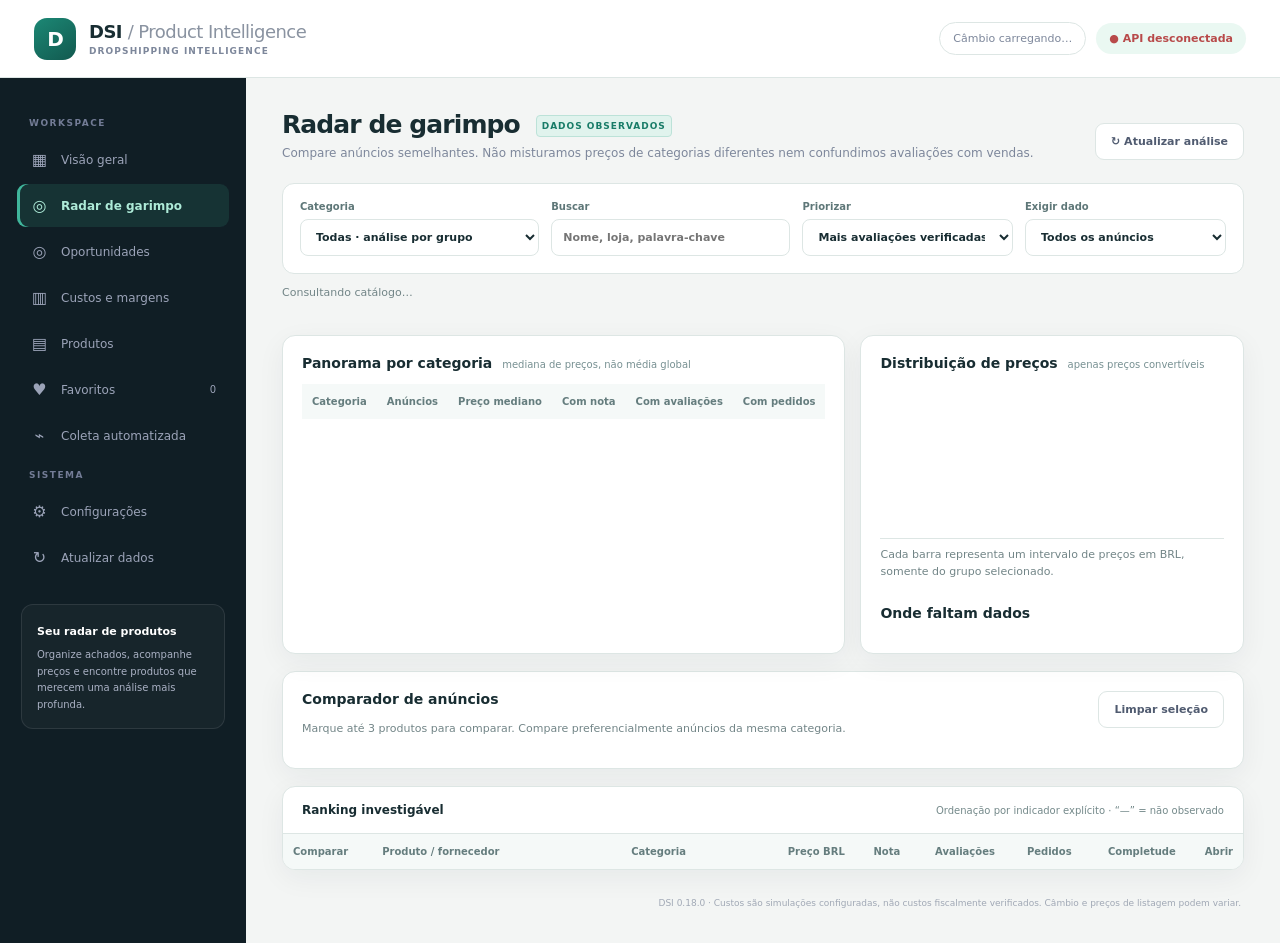
==== commit 544f3818: "v0.18" ====
--- a/dashboard/index.html
+++ b/dashboard/index.html
@@ -21,10 +21,17 @@
 
 /* Personalização do catálogo: o dado manual não altera a observação do marketplace. */
 .product{border-left:5px solid var(--product-color,var(--line))}.product .pname{font-size:12px}.source-name{font-size:10px;color:var(--muted);line-height:1.4;margin-top:3px}.organization-dialog{max-width:490px}.organization-dialog>label,.organization-color-label{display:block;margin:16px 0 0;font-size:12px;font-weight:750}.organization-dialog label small,.organization-color-label small{display:block;font-weight:400;color:var(--muted);margin:4px 0 8px}.organization-dialog input{display:block;width:100%;font-size:13px}.organization-colors{display:flex;gap:10px;flex-wrap:wrap;margin-top:11px}.color-choice{width:34px;height:34px;border-radius:10px;border:2px solid #e0e4ef;background:var(--color,#fff);font-size:10px}.color-choice.active{outline:3px solid #6557e8;outline-offset:2px}.color-choice.none{width:auto;padding:0 10px;background:#fff}.organization-actions{display:flex;justify-content:flex-end;gap:9px;margin-top:22px}.group-mark{display:inline-block;width:10px;height:10px;border-radius:3px;background:var(--mark-color,#b1bad0);margin-right:6px;vertical-align:middle}.org-inline{border:0;background:transparent;color:#6354bb;text-decoration:underline;padding:0;font-size:11px}.organization-source-note{font-size:10px;color:var(--muted)}
+
+/* Área de configurações isolada e preparada para novas opções. */
+.settings-panel{padding:22px}.settings-counts{display:grid;grid-template-columns:repeat(auto-fit,minmax(135px,1fr));gap:10px;margin:17px 0 22px}.settings-counts>div{border:1px solid var(--line);border-radius:9px;padding:13px;background:#f8faf9}.settings-counts strong{display:block;font-size:22px;color:var(--ink)}.settings-counts small{color:var(--muted);font-size:11px}.settings-danger{border:1px solid #f3caca;background:#fff8f8;border-radius:10px;padding:17px;display:flex;align-items:center;justify-content:space-between;gap:18px}.settings-danger h3{color:#963b3b;margin:0 0 7px}.settings-danger p{font-size:11px;line-height:1.7;color:#865252;margin:0;max-width:650px}.danger-btn{background:#b83434!important;color:#fff!important;border-color:#b83434!important;white-space:nowrap}.danger-btn:disabled{opacity:.45;cursor:not-allowed}@media(max-width:700px){.settings-danger{flex-direction:column;align-items:stretch}.settings-danger button{width:100%}}
+
+/* v0.17: navegação por grupos e organização progressiva */
+.catalog-layout{display:grid;grid-template-columns:225px minmax(0,1fr);align-items:start;gap:16px}.catalog-groups{padding:17px;position:sticky;top:15px}.catalog-groups h3{margin:0 0 6px}.catalog-group{width:100%;display:flex;justify-content:space-between;align-items:center;gap:8px;text-align:left;background:transparent;border:1px solid transparent;border-radius:9px;padding:11px 10px;cursor:pointer;font:inherit;color:var(--ink)}.catalog-group span{overflow-wrap:anywhere}.catalog-group b{font-size:11px;color:var(--muted);font-weight:600}.catalog-group:hover{background:#f3f2ff}.catalog-group.active{background:#f0eeff;border-color:#d6d0ff;color:#5646b6}.catalog-main{min-width:0}.catalog-selection{margin:12px 12px 0;display:flex;align-items:center;justify-content:space-between;gap:12px;padding:13px 15px;border:1px solid #e1ddf8;border-radius:11px;background:#f9f8ff}.catalog-selection strong,.catalog-selection small{display:block}.catalog-selection small{font-size:11px;color:var(--muted);margin-top:3px}.catalog-selection-actions{display:flex;flex-wrap:wrap;gap:8px;justify-content:flex-end}.catalog-selection-actions .btn{white-space:normal}.catalog-selection-actions .btn:disabled{opacity:.5;cursor:not-allowed}.catalog-item-check{display:inline-flex;align-items:center;gap:7px;padding:6px 9px;margin:0 0 9px;background:#f5f4ff;border:1px solid #e4e0fc;border-radius:8px;font-size:11px;cursor:pointer}.catalog-quality{margin-top:16px;padding:15px}.catalog-quality summary{font-size:13px;font-weight:700;cursor:pointer}.bulk-field-toggle{display:flex!important;gap:9px;align-items:center;margin-top:19px;font-size:12px;font-weight:700}.bulk-field-label{display:block;margin:12px 0 7px;font-size:12px;font-weight:600}.organization-dialog>.field{width:100%}.catalog-search-panel{min-width:0}@media(max-width:950px){.catalog-layout{grid-template-columns:minmax(0,1fr);min-width:0;width:100%}.catalog-main,.catalog-groups{min-width:0;max-width:100%;overflow-x:hidden}.catalog-groups{position:static}.catalog-groups #catalogGroups{display:flex;gap:7px;overflow-x:auto;padding-bottom:5px}.catalog-group{width:auto;min-width:max-content}.catalog-selection{align-items:stretch;flex-direction:column}.catalog-selection-actions{justify-content:flex-start}}@media(max-width:530px){.catalog-selection-actions .btn{flex:1 1 100%}.catalog-head .tools>*{width:100%;max-width:100%}}
+@media(max-width:760px){.side{min-width:0;max-width:100%;overflow-x:hidden}.side>div:first-child{min-width:0;max-width:100%;overflow-x:auto;scrollbar-width:thin}}
 </style></head>
 <body><div class="app">
 <header class="top"><div class="brand"><div class="logo">D</div><div><h1>DSI <span style="font-weight:400;color:#8a93a1">/ Product Intelligence</span></h1><p>DROPSHIPPING INTELLIGENCE</p></div></div><div class="top-right"><span class="rate" id="rateInfo">Câmbio carregando…</span><span class="status" id="apiStatus">● Conectando</span></div></header>
-<div class="layout"><aside class="side"><div><div class="nav-label">WORKSPACE</div><button class="nav" data-view="overview"><span class="ico">▦</span> Visão geral</button><button class="nav active" data-view="radar"><span class="ico">◎</span> Radar de garimpo</button><button class="nav" data-view="costs"><span class="ico">▥</span> Custos e margens</button><button class="nav" data-view="catalog"><span class="ico">▤</span> Produtos</button><button class="nav" data-view="favorites"><span class="ico">♥</span> Favoritos <span id="favoriteNavCount" style="margin-left:auto;font-size:10px">0</span></button><button class="nav" data-view="collection"><span class="ico">⌁</span> Coleta automatizada</button><div class="nav-label">SISTEMA</div><button class="nav" id="refresh"><span class="ico">↻</span> Atualizar dados</button><div class="side-note"><b>Seu radar de produtos</b><p>Organize achados, acompanhe preços e encontre produtos que merecem uma análise mais profunda.</p></div></div></aside>
+<div class="layout"><aside class="side"><div><div class="nav-label">WORKSPACE</div><button class="nav" data-view="overview"><span class="ico">▦</span> Visão geral</button><button class="nav active" data-view="radar"><span class="ico">◎</span> Radar de garimpo</button><button class="nav" data-view="opportunities"><span class="ico">◎</span> Oportunidades</button><button class="nav" data-view="costs"><span class="ico">▥</span> Custos e margens</button><button class="nav" data-view="catalog"><span class="ico">▤</span> Produtos</button><button class="nav" data-view="favorites"><span class="ico">♥</span> Favoritos <span id="favoriteNavCount" style="margin-left:auto;font-size:10px">0</span></button><button class="nav" data-view="collection"><span class="ico">⌁</span> Coleta automatizada</button><div class="nav-label">SISTEMA</div><button class="nav" data-view="settings"><span class="ico">⚙</span> Configurações</button><button class="nav" id="refresh"><span class="ico">↻</span> Atualizar dados</button><div class="side-note"><b>Seu radar de produtos</b><p>Organize achados, acompanhe preços e encontre produtos que merecem uma análise mais profunda.</p></div></div></aside>
 <main class="content"><section id="radarView">
 <div class="heading"><div><h2>Radar de garimpo <span class="radar-beta">DADOS OBSERVADOS</span></h2><p>Compare anúncios semelhantes. Não misturamos preços de categorias diferentes nem confundimos avaliações com vendas.</p></div><button class="btn secondary" onclick="loadAll()">↻ Atualizar análise</button></div>
 <div class="radar-filters"><label>Categoria<select id="radarCategory" class="field"><option value="">Todas · análise por grupo</option></select></label><label>Buscar<input id="radarSearch" class="field" placeholder="Nome, loja, palavra-chave"></label><label>Priorizar<select id="radarSort" class="field"><option value="reviews">Mais avaliações verificadas</option><option value="rating">Melhor nota (mín. 10 avaliações)</option><option value="orders">Mais pedidos exibidos</option><option value="price">Menor preço comparável</option><option value="quality">Mais dados disponíveis</option></select></label><label>Exigir dado<select id="radarEvidence" class="field"><option value="">Todos os anúncios</option><option value="rating">Nota visível</option><option value="reviews">Contagem de avaliações</option><option value="orders">Pedidos visíveis</option><option value="price">Preço comparável em BRL</option></select></label></div>
@@ -34,6 +41,14 @@
 <div class="panel radar-panel" style="margin:17px 0"><div class="radar-title-row"><div><h3>Comparador de anúncios</h3><p class="radar-subnote">Marque até 3 produtos para comparar. Compare preferencialmente anúncios da mesma categoria.</p></div><button class="btn secondary" id="clearComparison" onclick="clearComparison()">Limpar seleção</button></div><div id="radarComparison" class="compare-grid"></div></div>
 <div class="catalog"><div class="catalog-head"><h3>Ranking investigável <span id="radarCount" class="radar-muted"></span></h3><span class="radar-muted">Ordenação por indicador explícito · “—” = não observado</span></div><div class="radar-table-wrap"><table class="data-table radar-products"><thead><tr><th>Comparar</th><th>Produto / fornecedor</th><th>Categoria</th><th>Preço BRL</th><th>Nota</th><th>Avaliações</th><th>Pedidos</th><th>Completude</th><th>Abrir</th></tr></thead><tbody id="radarRows"></tbody></table></div></div>
 </section>
+<section id="opportunitiesView" class="hidden">
+<div class="heading"><div><h2>Oportunidades <span class="radar-beta">CRITÉRIOS EXPLÍCITOS</span></h2><p>Compare margens simuladas dentro da mesma categoria. Sem notas comerciais inventadas.</p></div><button class="btn secondary" onclick="loadOpportunities()">Atualizar</button></div>
+<div class="radar-filters"><label>Categoria<select id="opportunityCategory" class="field" onchange="renderOpportunities()"><option value="">Selecione uma categoria</option></select></label><label>Exibição<select id="opportunityFilter" class="field" onchange="renderOpportunities()"><option value="all">Todos os anúncios</option><option value="complete">Com margem calculada</option><option value="stress">Resistentes ao estresse</option><option value="missing">Precisam de dados</option></select></label></div>
+<p class="radar-subnote" id="opportunityNote">Carregando análises…</p>
+<div class="radar-kpis" id="opportunityKpis"></div>
+<div class="panel radar-panel"><h3>Ranking investigável <small>margem simulada, não previsão de vendas</small></h3><div class="radar-table-wrap"><table class="data-table"><thead><tr><th>Produto / fornecedor</th><th>Compra</th><th>Margem</th><th>Lucro / unidade</th><th>Estresse</th><th>Avaliações</th><th>Pedidos</th><th>Diagnóstico</th><th>Link</th></tr></thead><tbody id="opportunityRows"><tr><td colspan="9">Aguardando dados.</td></tr></tbody></table></div></div>
+<p class="radar-subnote">Margens dependem das premissas salvas em Custos & margens. Anúncios de fornecedores diferentes não são considerados o mesmo produto automaticamente. Confira variantes, frete e tributação antes de decidir.</p>
+</section>
 <section id="costsView" class="hidden">
 <div class="heading"><div><h2>Custos & margens <span class="radar-beta">CENÁRIOS CONFIGURADOS</span></h2><p>Uma conta por produto. Compare custos de compra, frete, tributos informados, taxas e lucro líquido estimado sem misturar categorias.</p></div><button class="btn secondary" onclick="loadCosts()">↻ Atualizar</button></div>
 <p class="radar-subnote">Valores em BRL por unidade. Taxas começam em zero como <b>premissas não verificadas</b>, não como isenção legal. Informe frete e venda para calcular lucro. Confirme tributação aplicável, checkout, câmbio e variações do anúncio antes de decidir.</p>
@@ -50,9 +65,39 @@
 <div class="catalog" style="margin-bottom:18px"><div class="catalog-head"><h3>Produtos favoritos <span id="favoriteOverviewCount" style="color:var(--muted);font-weight:400">· 0</span></h3><button class="btn secondary" onclick="switchView('favorites')">Ver favoritos →</button></div><div class="products" id="overviewFavorites"><div class="empty">Você ainda não favoritou produtos. Use o botão ♡ nos cards do catálogo.</div></div></div><div class="catalog"><div class="catalog-head"><h3>Adicionados recentemente</h3><button class="btn secondary" onclick="switchView('catalog')">Ver catálogo →</button></div><div class="products" id="recentProducts"><div class="empty">Carregando produtos…</div></div></div></section>
 <section id="collectionView" class="hidden"><div class="heading"><div><h2>Sessões de coleta</h2><p>Histórico dos lotes garimpados pela extensão Firefox.</p></div><button class="btn secondary" onclick="loadCollectionSessions()">↻ Atualizar</button></div><div class="panel" style="margin-bottom:16px"><h3>Como iniciar uma sessão</h3><ol style="font-size:12px;color:var(--muted);line-height:1.8;margin:0;padding-left:20px"><li>Abra uma busca ou página de categoria no AliExpress.</li><li>Role a página para carregar os produtos que deseja analisar.</li><li>Clique no ícone da extensão DSI e confira a prévia da sessão.</li><li>Selecione <b>Coletar produtos desta página</b>. Os itens serão validados e deduplicados automaticamente.</li></ol><p style="font-size:11px;color:var(--muted);margin:12px 0 0">A extensão coleta apenas produtos já carregados na aba atual (até 40 por sessão). Não percorre páginas automaticamente nem contorna login, CAPTCHA ou bloqueios.</p></div><div class="catalog"><div class="catalog-head"><h3>Histórico de sessões</h3><span id="collectionSessionCount" style="font-size:11px;color:var(--muted)">Carregando…</span></div><div id="collectionSessions" style="padding:12px 18px"><div class="empty">Carregando sessões…</div></div></div></section>
 <section id="favoritesView" class="hidden"><div class="heading"><div><h2>Produtos favoritos</h2><p>Produtos que você marcou para acompanhar ou analisar depois.</p></div><button class="btn secondary" onclick="loadAll()">↻ Atualizar</button></div><div class="catalog"><div class="catalog-head"><h3 id="favoritesCount">0 favoritos</h3></div><div class="products" id="favoriteProducts"><div class="empty">Carregando favoritos…</div></div></div></section>
-<section id="catalogView" class="hidden"><div class="heading"><div><h2>Produtos</h2><p>Organize seus produtos: renomeie, defina categorias próprias e escolha uma cor para reconhecê-los em todo o DSI.</p></div><button class="btn secondary" onclick="loadAll()">↻ Atualizar</button></div><div class="catalog"><div class="catalog-head"><h3 id="catalogCount">Catálogo</h3><div class="tools"><input id="search" class="field search" placeholder="Buscar produto…"><select id="categoryFilter" class="field"><option value="">Todas as categorias</option></select><select id="sort" class="field"><option value="recent">Recentes</option><option value="price_asc">Menor preço</option><option value="price_desc">Maior preço</option><option value="rating">Melhor avaliação</option><option value="quality">Melhor qualidade</option></select></div></div><div id="unknownNotice" class="notice hidden">Alguns produtos não possuem moeda identificada. A conversão em reais fica indisponível até confirmar a moeda original.</div><div class="products" id="allProducts"><div class="empty">Carregando catálogo…</div></div></div></section>
-<div class="foot">DSI 0.11.0 · Custos são simulações configuradas, não custos fiscalmente verificados. Câmbio e preços de listagem podem variar.</div></main></div></div>
+<section id="settingsView" class="hidden">
+<div class="heading"><div><h2>Configurações <span class="radar-beta">SETTINGS</span></h2><p>Gerencie os dados locais e, futuramente, outras preferências do DSI.</p></div></div>
+<div class="panel settings-panel"><h3>Banco de dados local</h3><p class="radar-subnote">Confira os registros armazenados. A limpeza remove os produtos e os dados vinculados, mas mantém o arquivo SQLite, suas tabelas e configurações estruturais.</p>
+<div class="settings-counts" id="settingsCounts" aria-live="polite">Consultando banco…</div>
+<div class="settings-danger"><div><h3>Limpar todos os produtos</h3><p>Remove definitivamente os produtos, personalizações, favoritos, histórico de preços, alertas, cenários de custos e sessões de coleta. Um backup automático é criado antes da exclusão.</p></div><button class="btn danger-btn" type="button" id="startClear">Limpar produtos</button></div>
+<p class="radar-subnote" id="settingsStatus" role="status"></p></div>
+<div class="panel settings-panel" style="margin-top:16px"><h3>Ferramentas do banco</h3><p class="radar-subnote">Exporte os produtos para uma planilha, crie um backup antes de mudanças ou verifique a integridade do SQLite.</p><div style="display:flex;flex-wrap:wrap;gap:10px;margin:14px 0"><a class="btn secondary" href="/settings/export-products.csv" download>Exportar CSV</a><button class="btn secondary" type="button" onclick="createBackupNow()">Criar backup</button><button class="btn secondary" type="button" onclick="checkDatabaseIntegrity()">Verificar banco</button></div><p class="radar-subnote" id="settingsToolsStatus" role="status">Backups ficam em data/backups/. Guarde cópias fora do computador.</p></div>
+</section>
+<section id="catalogView" class="hidden">
+<div class="heading"><div><h2>Produtos <span class="radar-beta">ORGANIZAÇÃO</span></h2><p>Encontre produtos por categoria, selecione vários e organize todos em uma única ação.</p></div><button class="btn secondary" onclick="loadAll()">↻ Atualizar</button></div>
+<div class="catalog-layout">
+<aside class="catalog-groups panel" aria-label="Navegação de categorias"><h3>Minhas categorias</h3><p class="radar-subnote">Escolha um bloco para ver seus produtos.</p><div id="catalogGroups"></div></aside>
+<div class="catalog-main">
+<div class="catalog catalog-search-panel"><div class="catalog-head"><h3 id="catalogCount">Catálogo</h3><div class="tools"><input id="search" class="field search" aria-label="Buscar produtos" placeholder="Buscar nome, fornecedor ou categoria…"><select id="categoryFilter" class="field" aria-label="Filtrar categoria"><option value="">Todas as categorias</option></select><select id="organizationFilter" class="field" aria-label="Estado de organização"><option value="all">Todos os produtos</option><option value="organized">Organizados por mim</option><option value="unorganized">Sem categoria pessoal</option><option value="colored">Com cor de identificação</option><option value="favorites">Apenas favoritos</option></select><select id="sort" class="field" aria-label="Ordenação"><option value="recent">Recentes</option><option value="price_asc">Menor preço</option><option value="price_desc">Maior preço</option><option value="rating">Melhor avaliação</option><option value="quality">Melhor qualidade</option></select></div></div>
+<div class="catalog-selection" id="catalogSelection"><div><strong id="bulkSelectedCount">0 selecionados</strong><small id="catalogSelectionHint">Marque os produtos que deseja organizar.</small></div><div class="catalog-selection-actions"><button class="btn secondary" type="button" id="selectFiltered" onclick="selectVisibleProducts()">Selecionar filtrados</button><button class="btn secondary" type="button" id="clearSelection" onclick="clearBulkSelection()">Limpar seleção</button><button class="btn" type="button" id="openBulkOrganizer" onclick="openBulkOrganization()" disabled>Organizar selecionados</button></div></div>
+<p class="radar-subnote" id="bulkStatus" role="status"></p><div id="unknownNotice" class="notice hidden">Alguns produtos não possuem moeda identificada; a conversão em reais depende da moeda original.</div><div class="products" id="allProducts"><div class="empty">Carregando catálogo…</div></div></div>
+<details class="panel catalog-quality"><summary>Diagnóstico de qualidade da coleta</summary><p class="radar-subnote">Preenchimento dos dados na categoria exibida. Ausência de informações não equivale a zero.</p><div id="collectionQualityPanel" class="radar-table-wrap">Carregando diagnóstico…</div></details>
+</div></div></section>
+<div class="foot">DSI 0.18.0 · Custos são simulações configuradas, não custos fiscalmente verificados. Câmbio e preços de listagem podem variar.</div></main></div></div>
+<div id="clearModal" class="modal hidden" role="dialog" aria-modal="true" aria-labelledby="clearModalTitle">
+<div class="modal-card"><h3 id="clearModalTitle">Confirmar limpeza do catálogo</h3><p>Todos os produtos e seus dados associados serão excluídos. O DSI cria um backup do banco antes de apagar. Essa operação não pode ser desfeita pela interface.</p>
+<label for="clearConfirmText" style="font-size:11px">Digite <b>LIMPAR PRODUTOS</b> para habilitar a exclusão:</label><input id="clearConfirmText" class="field" autocomplete="off" style="width:100%;margin-top:9px" placeholder="LIMPAR PRODUTOS">
+<p id="clearModalError" role="alert" class="cost-error"></p><div class="modal-actions"><button class="btn secondary" type="button" id="cancelClear">Cancelar</button><button class="btn danger-btn" type="button" id="confirmClear" disabled>Excluir todos os produtos</button></div></div></div>
 <div id="historyModal" class="modal hidden"><div class="modal-card" style="max-width:720px"><h3 id="historyTitle">Histórico de preço</h3><p id="historySubtitle">Observações registradas a cada captura do produto.</p><canvas id="priceChart" width="660" height="250" style="width:100%;max-height:250px;background:#fafbfc;border:1px solid var(--line);border-radius:9px"></canvas><div id="historyRows" style="max-height:180px;overflow:auto;margin-top:12px;font-size:11px;color:var(--muted)"></div><div class="modal-actions"><button class="btn secondary" onclick="closeHistory()">Fechar</button></div></div></div>
+<div id="bulkOrganizerModal" class="modal hidden" role="dialog" aria-modal="true" aria-labelledby="bulkOrganizerTitle"><div class="modal-card organization-dialog">
+<h3 id="bulkOrganizerTitle">Organizar produtos selecionados</h3><p id="bulkOrganizerScope" class="radar-subnote"></p>
+<label class="bulk-field-toggle"><input type="checkbox" id="bulkCategoryEnabled" checked> Alterar categoria destes produtos</label>
+<label for="bulkCategory" class="bulk-field-label">Categoria pessoal</label><input id="bulkCategory" class="field" maxlength="120" list="bulkCategorySuggestions" placeholder="Ex.: Capas de celular"><datalist id="bulkCategorySuggestions"></datalist>
+<p class="radar-subnote">Digite uma categoria nova ou escolha uma existente. Vazio remove a categoria pessoal quando esta opção estiver marcada.</p>
+<label class="bulk-field-toggle"><input type="checkbox" id="bulkColorEnabled"> Alterar cor de identificação</label><div id="bulkColorChoices" class="organization-colors"></div>
+<p class="radar-subnote">Apenas as alterações marcadas serão aplicadas. Nome individual, favoritos e dados originais não serão modificados.</p>
+<p id="bulkModalStatus" class="cost-error" role="alert"></p><div class="organization-actions"><button class="btn secondary" type="button" onclick="closeBulkOrganization()">Cancelar</button><button id="bulkApply" class="btn" type="button" onclick="saveBulkOrganization()">Salvar organização</button></div>
+</div></div>
 <div id="organizationModal" class="modal hidden" role="dialog" aria-modal="true" aria-labelledby="organizationTitle"><div class="modal-card organization-dialog">
 <h3 id="organizationTitle">Organizar produto</h3><p class="radar-subnote" id="organizationSource"></p>
 <label>Nome personalizado <small>(não altera o título original do anúncio)</small><input id="organizationName" class="field" maxlength="180" placeholder="Ex.: Capa MagSafe iPhone 15"></label>
@@ -67,13 +112,36 @@
 const API='http://127.0.0.1:8000';let products=[];let stats={};let currencyProductId=null;
 const money=n=>n==null?'—':new Intl.NumberFormat('pt-BR',{style:'currency',currency:'BRL'}).format(n);
 const esc=s=>String(s??'').replace(/[&<>"']/g,c=>({'&':'&amp;','<':'&lt;','>':'&gt;','"':'&quot;',"'":'&#39;'}[c]));
-function switchView(v){document.querySelectorAll('.nav[data-view]').forEach(b=>b.classList.toggle('active',b.dataset.view===v));['radar','costs','overview','catalog','favorites','collection'].forEach(name=>document.getElementById(name+'View').classList.toggle('hidden',v!==name));if(v==='collection')loadCollectionSessions();if(v==='radar')renderRadar();if(v==='costs')loadCosts()}
+function switchView(v){document.querySelectorAll('.nav[data-view]').forEach(b=>b.classList.toggle('active',b.dataset.view===v));['radar','opportunities','costs','overview','catalog','favorites','collection','settings'].forEach(name=>document.getElementById(name+'View').classList.toggle('hidden',v!==name));if(v==='collection')loadCollectionSessions();if(v==='settings')loadDatabaseSettings();if(v==='radar')renderRadar();if(v==='costs')loadCosts();if(v==='opportunities')loadOpportunities()}
 document.querySelectorAll('.nav[data-view]').forEach(b=>b.addEventListener('click',()=>switchView(b.dataset.view)));document.getElementById('refresh').addEventListener('click',loadAll);
-function productCard(p){const price=p.price_brl!=null?money(p.price_brl):p.currency?`Preço em ${esc(p.currency)} sem conversão`:'Moeda não identificada';const original=p.price!=null?`${Number(p.price).toLocaleString('pt-BR',{minimumFractionDigits:2,maximumFractionDigits:2})} ${esc(p.currency||'')}`:'';return `<article class="product" style="--product-color:${esc(p.border_color||'var(--line)')}"><div class="photo">${p.image_url?`<img loading="lazy" src="${esc(p.image_url)}" alt="">`:'<span>Imagem indisponível</span>'}</div><div class="pbody"><div class="pname" title="${esc(p.title)}">${esc(p.title)}</div>${p.manual_title?`<div class="source-name" title="${esc(p.source_title)}">Anúncio: ${esc(p.source_title)}</div>`:''}<div class="category">${esc(p.category||'Sem categoria')}</div><div class="price">${price}</div><div class="old-price">${original?`Original: ${original}`:'Preço não informado'}${p.fx_rate_to_brl?` · câmbio ${Number(p.fx_rate_to_brl).toFixed(4)}`:''}</div><div class="meta"><span>★ ${p.rating??'—'}</span><span>♡ ${p.review_count??'—'} avaliações</span><span>↗ ${p.orders_count??'—'} pedidos</span></div><span class="quality-tag">Dados ${p.data_quality??0}% completos</span><div class="actions"><a href="${esc(p.url)}" target="_blank" rel="noopener">Abrir no AliExpress ↗</a><button class="favorite-btn ${p.is_favorite?'active':''}" aria-label="${p.is_favorite?'Remover dos':'Adicionar aos'} favoritos" onclick="toggleFavorite(${p.id},${!p.is_favorite})">${p.is_favorite?'♥ Favorito':'♡ Favoritar'}</button>${!p.currency?`<button onclick="identifyCurrency(${p.id})">Definir moeda</button>`:''}<button onclick="openHistory(${p.id})">Histórico</button><button onclick="openOrganization(${p.id})">✎ Organizar</button></div></div></article>`}
-function renderProducts(list,target,emptyMessage='Nenhum produto encontrado. Capture um produto no AliExpress usando a extensão DSI.'){document.getElementById(target).innerHTML=list.length?list.map(productCard).join(''):`<div class="empty">${emptyMessage}</div>`}
+
+const bulkSelected=new Set();
+function catalogMatches(p){const q=document.getElementById('search').value.trim().toLocaleLowerCase('pt-BR'),cat=document.getElementById('categoryFilter').value,state=document.getElementById('organizationFilter').value;
+ const content=[p.title,p.source_title,p.seller_name,p.category,p.manual_category].filter(Boolean).join(' ').toLocaleLowerCase('pt-BR');
+ return (!q||content.includes(q))&&(!cat||(p.category||'Sem categoria')===cat)&&(state==='all'||(state==='organized'&&!!p.manual_category)||(state==='unorganized'&&!p.manual_category)||(state==='colored'&&!!p.border_color)||(state==='favorites'&&!!p.is_favorite));}
+function catalogFiltered(){return products.filter(catalogMatches)}
+function updateBulkCount(){const total=bulkSelected.size,btn=document.getElementById('openBulkOrganizer');document.getElementById('bulkSelectedCount').textContent=total+' selecionado'+(total===1?'':'s');btn.disabled=!total;btn.textContent=total?'Organizar '+total+' selecionado'+(total===1?'':'s'):'Organizar selecionados';document.getElementById('catalogSelectionHint').textContent=total?'Sua seleção permanece ao trocar os filtros. Máximo: 200 produtos.':'Marque os produtos que deseja organizar.'}
+function toggleBulkProduct(id,checked){if(checked&&bulkSelected.size>=200&&!bulkSelected.has(id)){const box=document.querySelector('#allProducts input[data-select-product="'+id+'"]');if(box)box.checked=false;document.getElementById('bulkStatus').textContent='Selecione no máximo 200 produtos por operação.';return}if(checked)bulkSelected.add(id);else bulkSelected.delete(id);updateBulkCount()}
+function selectVisibleProducts(){const list=catalogFiltered(),available=list.filter(p=>!bulkSelected.has(p.id)).length,remaining=200-bulkSelected.size;for(const p of list){if(bulkSelected.has(p.id))continue;if(bulkSelected.size>=200)break;bulkSelected.add(p.id)}document.getElementById('bulkStatus').textContent=remaining<available?'Seleção limitada a 200 produtos.':'';updateBulkCount();applyFilters()}
+function clearBulkSelection(){bulkSelected.clear();document.getElementById('bulkStatus').textContent='';updateBulkCount();applyFilters()}
+let bulkColorChoice=null;
+function renderBulkColors(){document.getElementById('bulkColorChoices').innerHTML=ORGANIZATION_COLORS.map((c,i)=>`<button type="button" class="color-choice ${bulkColorChoice===c?'active':''} ${c?'':'none'}" style="--color:${c||'#fff'}" aria-label="${c||'Sem cor'}" aria-pressed="${c===bulkColorChoice}" onclick="pickBulkColor(${i})">${c?'':'Sem cor'}</button>`).join('')}
+function pickBulkColor(i){bulkColorChoice=ORGANIZATION_COLORS[i];document.getElementById('bulkColorEnabled').checked=true;renderBulkColors()}
+function openBulkOrganization(){if(!bulkSelected.size)return;document.getElementById('bulkOrganizerScope').textContent=bulkSelected.size+' anúncio(s) serão atualizados. Confira os campos antes de salvar.';document.getElementById('bulkModalStatus').textContent='';document.getElementById('bulkCategoryEnabled').checked=true;document.getElementById('bulkColorEnabled').checked=false;document.getElementById('bulkCategory').value='';document.getElementById('bulkCategorySuggestions').innerHTML=[...new Set(products.map(p=>p.manual_category).filter(Boolean))].sort((a,b)=>a.localeCompare(b,'pt-BR')).map(c=>`<option value="${esc(c)}"></option>`).join('');bulkColorChoice=null;renderBulkColors();document.getElementById('bulkOrganizerModal').classList.remove('hidden');document.getElementById('bulkCategory').focus()}
+function closeBulkOrganization(){document.getElementById('bulkOrganizerModal').classList.add('hidden')}
+async function saveBulkOrganization(){const status=document.getElementById('bulkModalStatus'),button=document.getElementById('bulkApply');status.textContent='';if(!bulkSelected.size){status.textContent='Selecione ao menos um produto.';return}const category=document.getElementById('bulkCategoryEnabled').checked,color=document.getElementById('bulkColorEnabled').checked;if(!category&&!color){status.textContent='Marque Categoria e/ou Cor para alterar.';return}if(bulkSelected.size>200){status.textContent='Limite de 200 produtos por operação.';return}const payload={product_ids:[...bulkSelected],apply_category:category,apply_color:color,manual_category:document.getElementById('bulkCategory').value.trim()||null,border_color:bulkColorChoice};button.disabled=true;try{const r=await fetch(API+'/products/organization/bulk',{method:'PUT',headers:{'Content-Type':'application/json'},body:JSON.stringify(payload)});if(!r.ok){const data=await r.json();throw Error(typeof data.detail==='string'?data.detail:'Erro de validação')}const data=await r.json();closeBulkOrganization();bulkSelected.clear();await loadAll();document.getElementById('bulkStatus').textContent=data.updated+' produtos organizados com sucesso.';updateBulkCount()}catch(e){status.textContent='Não foi possível salvar: '+e.message}finally{button.disabled=false}}
+
+function productCard(p,selectable=false){const price=p.price_brl!=null?money(p.price_brl):p.currency?`Preço em ${esc(p.currency)} sem conversão`:'Moeda não identificada';const original=p.price!=null?`${Number(p.price).toLocaleString('pt-BR',{minimumFractionDigits:2,maximumFractionDigits:2})} ${esc(p.currency||'')}`:'';return `<article class="product" style="--product-color:${esc(p.border_color||'var(--line)')}"><div class="photo">${p.image_url?`<img loading="lazy" src="${esc(p.image_url)}" alt="">`:'<span>Imagem indisponível</span>'}</div><div class="pbody">${selectable?`<label class="catalog-item-check"><input type="checkbox" data-select-product="${p.id}" ${bulkSelected.has(p.id)?'checked':''} onchange="toggleBulkProduct(${p.id},this.checked)"> Selecionar</label>`:''}<div class="pname" title="${esc(p.title)}">${esc(p.title)}</div>${p.manual_title?`<div class="source-name" title="${esc(p.source_title)}">Anúncio: ${esc(p.source_title)}</div>`:''}<div class="category">${esc(p.category||'Sem categoria')}</div><div class="price">${price}</div><div class="old-price">${original?`Original: ${original}`:'Preço não informado'}${p.fx_rate_to_brl?` · câmbio ${Number(p.fx_rate_to_brl).toFixed(4)}`:''}</div>${(p.image_urls?.length||0)>1?`<details class="radar-subnote"><summary>Ver ${p.image_urls.length} imagens do anúncio</summary><div style="display:flex;gap:7px;overflow-x:auto;padding:9px 0">${p.image_urls.slice(0,12).map((url,i)=>`<a href="${esc(url)}" target="_blank" rel="noopener" title="Imagem ${i+1}"><img src="${esc(url)}" loading="lazy" alt="Foto ${i+1}" style="width:64px;height:64px;object-fit:contain;border-radius:7px;border:1px solid #dce7e4"></a>`).join('')}</div></details>`:''}<div class="meta"><span>★ ${p.rating??'—'}</span><span>♡ ${p.review_count??'—'} avaliações</span><span>↗ ${p.orders_count??'—'} pedidos</span></div>${p.seller_url?`<div class="radar-subnote"><a href="${esc(p.seller_url)}" target="_blank" rel="noopener">Ver loja do fornecedor ↗</a>${p.seller_rating!=null?' · Nota da loja: '+p.seller_rating+'/5':''}${p.seller_positive_feedback_pct!=null?' · Feedback positivo: '+p.seller_positive_feedback_pct+'%':''}</div>`:''}<span class="quality-tag">Dados ${p.data_quality??0}% completos</span><div class="actions"><a href="${esc(p.url)}" target="_blank" rel="noopener">Abrir no AliExpress ↗</a><button class="favorite-btn ${p.is_favorite?'active':''}" aria-label="${p.is_favorite?'Remover dos':'Adicionar aos'} favoritos" onclick="toggleFavorite(${p.id},${!p.is_favorite})">${p.is_favorite?'♥ Favorito':'♡ Favoritar'}</button>${!p.currency?`<button onclick="identifyCurrency(${p.id})">Definir moeda</button>`:''}<button onclick="openHistory(${p.id})">Histórico</button><button onclick="openOrganization(${p.id})">✎ Organizar</button></div></div></article>`}
+function renderProducts(list,target,emptyMessage='Nenhum produto encontrado. Capture um produto no AliExpress usando a extensão DSI.'){document.getElementById(target).innerHTML=list.length?list.map(p=>productCard(p,target==='allProducts')).join(''):`<div class="empty">${emptyMessage}</div>`}
 function renderStats(){document.getElementById('mTotal').textContent=stats.total_products??0;document.getElementById('mCategories').textContent=Object.keys(stats.categories||{}).length;document.getElementById('mQuality').textContent=(stats.average_data_quality??0)+'%';document.getElementById('mAverage').textContent=stats.average_price_brl==null?'—':money(stats.average_price_brl);document.getElementById('qualityValue').textContent=(stats.average_data_quality??0)+'%';document.getElementById('qualityRing').style.setProperty('--value',(stats.average_data_quality??0)+'%');document.getElementById('qualityText').textContent=`${stats.products_converted??0} de ${stats.products_with_price??0} produtos com preço possuem conversão possível. A qualidade mede completude, não potencial de venda.`;const cats=stats.top_categories||[];const max=Math.max(1,...cats.map(c=>c.count));document.getElementById('categoryBars').innerHTML=cats.length?cats.map(c=>`<div class="bar-row"><span title="${esc(c.name)}">${esc(c.name)}</span><div class="bar"><i style="width:${c.count/max*100}%"></i></div><b>${c.count}</b></div>`).join(''):'<div class="empty">As categorias aparecerão quando forem capturadas.</div>'}
-function updateCategoryFilter(){const sel=document.getElementById('categoryFilter'),old=sel.value;sel.innerHTML='<option value="">Todas as categorias</option>'+[...new Set(products.map(p=>p.category).filter(Boolean))].sort().map(c=>`<option value="${esc(c)}">${esc(c)}</option>`).join('');sel.value=[...sel.options].some(o=>o.value===old)?old:''}
-function applyFilters(){const q=document.getElementById('search').value.toLowerCase(),cat=document.getElementById('categoryFilter').value;const list=products.filter(p=>(!q||`${p.title} ${p.source_title||''}`.toLowerCase().includes(q))&&(!cat||p.category===cat));document.getElementById('catalogCount').textContent=`${list.length} produto${list.length===1?'':'s'}`;document.getElementById('unknownNotice').classList.toggle('hidden',!products.some(p=>p.price!=null&&!p.currency));renderProducts(list,'allProducts')}
+function updateCategoryFilter(){const sel=document.getElementById('categoryFilter'),old=sel.value;sel.innerHTML='<option value="">Todas as categorias</option>'+[...new Set(products.map(p=>p.category||'Sem categoria'))].sort((a,b)=>a.localeCompare(b,'pt-BR')).map(c=>`<option value="${esc(c)}">${esc(c)}</option>`).join('');sel.value=[...sel.options].some(o=>o.value===old)?old:''}
+function renderCatalogGroups(){const parent=document.getElementById('catalogGroups'),groups=new Map();for(const p of products){const key=p.manual_category||null;if(key)groups.set(key,(groups.get(key)||0)+1)}const sorted=[...groups.entries()].sort((a,b)=>a[0].localeCompare(b[0],'pt-BR'));const cat=document.getElementById('categoryFilter').value,mode=document.getElementById('organizationFilter').value;parent.innerHTML=`<button type="button" class="catalog-group ${!cat&&mode==='all'?'active':''}" onclick="chooseCatalogGroup('', 'all')"><span>Todos os produtos</span><b>${products.length}</b></button><button type="button" class="catalog-group ${!cat&&mode==='unorganized'?'active':''}" onclick="chooseCatalogGroup('', 'unorganized')"><span>Sem organização pessoal</span><b>${products.filter(p=>!p.manual_category).length}</b></button>`+sorted.map(([name,count])=>`<button type="button" class="catalog-group ${cat===name&&mode==='all'?'active':''}" onclick="chooseCatalogGroupByIndex(${sorted.findIndex(([n])=>n===name)})"><span>${esc(name)}</span><b>${count}</b></button>`).join('');window.catalogGroupKeys=sorted.map(x=>x[0])}
+function chooseCatalogGroup(cat,mode){document.getElementById('categoryFilter').value=cat;document.getElementById('organizationFilter').value=mode;applyFilters()}
+function chooseCatalogGroupByIndex(i){const name=window.catalogGroupKeys?.[i];if(name!=null)chooseCatalogGroup(name,'all')}
+
+async function loadCollectionQuality(){const el=document.getElementById('collectionQualityPanel');try{const cat=document.getElementById('categoryFilter').value;const r=await fetch(API+'/intelligence/collection-quality'+(cat?'?category='+encodeURIComponent(cat):''));if(!r.ok)throw Error();const data=await r.json();el.innerHTML='<table class="data-table"><thead><tr><th>Campo</th><th>Preenchidos</th><th>Ausentes</th><th>Cobertura</th></tr></thead><tbody>'+data.fields.map(f=>`<tr><td>${esc(f.label)}</td><td>${f.present}</td><td>${f.missing}</td><td>${f.coverage_percent}%</td></tr>`).join('')+'</tbody></table>'}catch(e){el.textContent='Diagnóstico indisponível.'}}
+function applyFilters(){const list=catalogFiltered();document.getElementById('catalogCount').textContent=`${list.length} produto${list.length===1?'':'s'} exibido${list.length===1?'':'s'}`;document.getElementById('unknownNotice').classList.toggle('hidden',!list.some(p=>p.price!=null&&!p.currency));renderProducts(list,'allProducts');renderCatalogGroups();updateBulkCount();loadCollectionQuality()}
+
 async function loadCollectionSessions(){const target=document.getElementById('collectionSessions');try{const response=await fetch(API+'/collection-sessions?limit=50');if(!response.ok)throw Error('Falha ao consultar sessões');const rows=await response.json();document.getElementById('collectionSessionCount').textContent=`${rows.length} sessão(ões)`;target.innerHTML=rows.length?rows.map(row=>`<div style="display:flex;justify-content:space-between;gap:14px;padding:12px 2px;border-bottom:1px solid var(--line);font-size:11px"><div style="min-width:0"><b>Sessão #${row.id}</b><div style="color:var(--muted);margin-top:5px">${new Date(row.created_at).toLocaleString('pt-BR')} · ${row.total_found} encontrados · ${row.saved_new} novos · ${row.updated} atualizados · ${row.skipped} ignorados</div><a href="${esc(row.source_url)}" target="_blank" rel="noopener" style="display:block;color:var(--accent);margin-top:5px;overflow-wrap:anywhere">Abrir página de origem ↗</a></div><span style="color:${row.status==='completed'?'var(--green)':'#a07835'};white-space:nowrap">${row.status==='completed'?'Concluída':row.status==='partial'?'Parcial':'Sem itens válidos'}</span></div>`).join(''):'<div class="empty">Nenhuma sessão realizada. Use a extensão em uma página de busca do AliExpress.</div>'}catch(error){target.textContent='Não foi possível carregar o histórico de sessões.';document.getElementById('collectionSessionCount').textContent='Indisponível'}}
 async function loadAll(){try{const [h,s,p,r,a]=await Promise.all([fetch(API+'/health'),fetch(API+'/stats'),fetch(API+'/products?limit=500'),fetch(API+'/exchange-rates'),fetch(API+'/alerts?limit=5&unread_only=true')]);if(!h.ok||!s.ok||!p.ok)throw Error('API indisponível');stats=await s.json();products=await p.json();const fx=await r.json();const alerts=await a.json();renderAlerts(alerts);const usd=fx.rates.find(x=>x.currency==='USD');document.getElementById('rateInfo').textContent=usd?`1 USD = R$ ${Number(usd.rate).toFixed(4)} · ${usd.date}${usd.is_fallback?' · contingência':''}`:'Câmbio indisponível';document.getElementById('apiStatus').textContent='● API conectada';document.getElementById('apiStatus').classList.remove('error');renderStats();renderProducts(products.slice(0,6),'recentProducts');updateCategoryFilter();applyFilters();renderFavoriteSections();await loadRadar()}catch(e){document.getElementById('apiStatus').textContent='● API desconectada';document.getElementById('apiStatus').classList.add('error');document.getElementById('recentProducts').innerHTML='<div class="empty">Não foi possível conectar à API. Inicie o servidor DSI e atualize esta página.</div>'}}
 const ORGANIZATION_COLORS=[null,'#ef4444','#f97316','#eab308','#22c55e','#06b6d4','#3b82f6','#8b5cf6','#ec4899','#64748b'];
@@ -99,8 +167,8 @@
  closeOrganization();await loadAll();await loadCosts();
  }catch(e){document.getElementById('organizationError').textContent='Falha ao salvar: '+e.message}finally{button.disabled=false}
 }
-document.getElementById('organizationModal').addEventListener('click',e=>{if(e.target.id==='organizationModal')closeOrganization()});
-document.addEventListener('keydown',e=>{if(e.key==='Escape'&&!document.getElementById('organizationModal').classList.contains('hidden'))closeOrganization()});
+document.getElementById('bulkOrganizerModal').addEventListener('click',e=>{if(e.target.id==='bulkOrganizerModal')closeBulkOrganization()});document.getElementById('organizationModal').addEventListener('click',e=>{if(e.target.id==='organizationModal')closeOrganization()});
+document.addEventListener('keydown',e=>{if(e.key==='Escape'){if(!document.getElementById('bulkOrganizerModal').classList.contains('hidden'))closeBulkOrganization();if(!document.getElementById('organizationModal').classList.contains('hidden'))closeOrganization()}});
 async function toggleFavorite(id,makeFavorite){
  try{
   const response=await fetch(`${API}/products/${id}/favorite`,{method:'PUT',headers:{'Content-Type':'application/json'},body:JSON.stringify({is_favorite:makeFavorite})});
@@ -123,7 +191,7 @@
 function closeHistory(){document.getElementById('historyModal').classList.add('hidden')}
 function drawPriceChart(rows){const canvas=document.getElementById('priceChart'),ctx=canvas.getContext('2d'),w=canvas.width,h=canvas.height;ctx.clearRect(0,0,w,h);const vals=rows.map(x=>x.price??x.price_min).filter(x=>x!=null);if(vals.length<1){ctx.fillStyle='#778294';ctx.font='14px sans-serif';ctx.fillText('Sem dados de preço para desenhar o gráfico.',18,35);return}const min=Math.min(...vals),max=Math.max(...vals),range=max-min||1,pad=35;ctx.strokeStyle='#e8ebf0';ctx.lineWidth=1;for(let i=0;i<5;i++){const y=pad+i*(h-2*pad)/4;ctx.beginPath();ctx.moveTo(pad,y);ctx.lineTo(w-pad,y);ctx.stroke()}ctx.strokeStyle='#6658e8';ctx.lineWidth=3;ctx.beginPath();vals.forEach((v,i)=>{const x=pad+(vals.length===1?0:i*(w-2*pad)/(vals.length-1)),y=h-pad-(v-min)/range*(h-2*pad);if(i===0)ctx.moveTo(x,y);else ctx.lineTo(x,y)});ctx.stroke();ctx.fillStyle='#778294';ctx.font='11px sans-serif';ctx.fillText(`Mín. ${min} · Máx. ${max} · ${rows.length} observação(ões)`,pad,18)}
 async function identifyCurrency(id){currencyProductId=id;document.getElementById('currencyModal').classList.remove('hidden')};function closeCurrency(){document.getElementById('currencyModal').classList.add('hidden')};document.getElementById('saveCurrency').addEventListener('click',async()=>{if(!currencyProductId)return;const currency=document.getElementById('currencyChoice').value;try{const r=await fetch(`${API}/products/${currencyProductId}/currency`,{method:'PUT',headers:{'Content-Type':'application/json'},body:JSON.stringify({currency})});if(!r.ok)throw Error();closeCurrency();await loadAll()}catch(e){alert('Não foi possível atualizar a moeda. Verifique a conexão com a API.')}});
-document.getElementById('search').addEventListener('input',applyFilters);document.getElementById('categoryFilter').addEventListener('change',applyFilters);document.getElementById('sort').addEventListener('change',async()=>{try{const r=await fetch(`${API}/products?limit=500&sort=${document.getElementById('sort').value}`);products=await r.json();applyFilters()}catch(e){}});loadAll();
+document.getElementById('search').addEventListener('input',applyFilters);document.getElementById('categoryFilter').addEventListener('change',applyFilters);document.getElementById('organizationFilter').addEventListener('change',applyFilters);document.getElementById('sort').addEventListener('change',async()=>{try{const r=await fetch(`${API}/products?limit=500&sort=${document.getElementById('sort').value}`);products=await r.json();applyFilters()}catch(e){}});loadAll();
 
 let radarProducts=[], compared=new Set(), radarTruncated=false;
 const dsiNum=n=>n==null?'—':new Intl.NumberFormat('pt-BR').format(n);
@@ -164,7 +232,7 @@
 document.getElementById('costKpis').innerHTML=[['Cenários registrados',list.length,'Não são pedidos realizados'],['Margens calculáveis',valid.length,`${list.length-valid.length} com campos pendentes`],['Margem mediana',catList.length===1?`${median(valid.map(x=>x.analysis.margin_pct))?.toFixed(2)??'—'}%`:'—',catList.length===1?'Apenas nesta categoria':'Selecione uma categoria'],['Equilíbrio conhecido',list.filter(x=>x.analysis.break_even_brl!=null).length,'Preço mínimo estimado']].map(([k,v,t])=>`<div><span>${esc(k)}</span><strong>${esc(v)}</strong><small>${esc(t)}</small></div>`).join('');
 document.getElementById('costGroups').innerHTML=catList.map(cat=>{const group=list.filter(x=>x.category===cat),ready=group.filter(x=>x.analysis.profit_brl!=null);return `<tr><td>${esc(cat)}</td><td>${group.length}</td><td>${ready.length}</td><td>${ready.length?median(ready.map(x=>x.analysis.margin_pct)).toFixed(2)+'%':'—'}</td><td>${formatCost(median(ready.map(x=>x.analysis.profit_brl)))}</td></tr>`}).join('')||'<tr><td colspan="5">Nenhuma simulação salva neste recorte.</td></tr>';
 document.getElementById('costRows').innerHTML=list.map(x=>{const a=x.analysis,i=x.inputs;return `<tr><td>${esc(x.title.slice(0,95))}</td><td>${esc(x.category)}</td><td>${formatCost(a.purchase_brl)}</td><td>${formatCost(i.shipping_brl)}</td><td>${formatCost(i.sale_price_brl)}</td><td>${formatCost(a.total_cost_brl)}</td><td>${formatCost(a.profit_brl)}</td><td>${a.margin_pct==null?'—':a.margin_pct.toFixed(2)+'%'}</td><td>${formatCost(a.break_even_brl)}</td><td><button class="link-button" onclick="editCost(${x.product_id})">Editar</button></td></tr>`}).join('')||'<tr><td colspan="10">Escolha um produto para começar uma análise de custos.</td></tr>'}
-async function loadCosts(){try{const r=await fetch(API+'/intelligence/costs');if(!r.ok)throw Error();const data=await r.json();costScenarios=data.scenarios;updateCostSelectors();renderCostTables()}catch(err){document.getElementById('costCount').textContent='Falha ao carregar cenários. Confirme API v0.11.0.'}}
+async function loadCosts(){try{const r=await fetch(API+'/intelligence/costs');if(!r.ok)throw Error();const data=await r.json();costScenarios=data.scenarios;updateCostSelectors();renderCostTables()}catch(err){document.getElementById('costCount').textContent='Falha ao carregar cenários. Confirme API v0.12.0.'}}
 function openCostProduct(){const id=Number(document.getElementById('costProduct').value);if(id)editCost(id)}
 async function editCost(id){try{const r=await fetch(`${API}/products/${id}/cost-analysis`);if(!r.ok)throw Error();const row=await r.json();costProductId=id;document.getElementById('costEditor').classList.remove('hidden');document.getElementById('costProductTitle').textContent=row.title;document.getElementById('costSourceNote').textContent=`Compra da captura: ${formatCost(row.analysis.purchase_brl)}. Câmbio da listagem é indicativo; use valor manual quando houver cotação efetiva.`;
 document.getElementById('costFields').innerHTML=costFieldsMeta.map(([key,label,unit])=>`<label>${esc(label)}<input class="field" type="number" inputmode="decimal" step="0.01" min="0" ${key==='target_margin_pct'?'max="99.99"':unit==='%'?'max="100"':''} data-cost="${key}" value="${row.inputs[key]??''}" placeholder="${key==='shipping_brl'?'Preencher; 0 se confirmado':key==='purchase_override_brl'||key==='sale_price_brl'||key==='target_margin_pct'?'Não informado':'0 (premissa)'}"></label>`).join('');
@@ -175,4 +243,40 @@
 try{const r=await fetch(`${API}/products/${costProductId}/cost-analysis`,{method:'PUT',headers:{'Content-Type':'application/json'},body:JSON.stringify(data)});if(!r.ok){const error=await r.json();throw Error(JSON.stringify(error.detail||error))}const row=await r.json();renderCostResult(row.analysis);document.getElementById('costStatus').textContent='Cenário salvo. Valores continuam sendo simulações configuradas.';await loadCosts()}catch(e){document.getElementById('costStatus').textContent='Falha ao salvar: '+e.message}}
 document.getElementById('costCategory').addEventListener('change',()=>{updateCostSelectors();renderCostTables()});
 
+
+const clearModal=document.getElementById('clearModal');
+const clearConfirmText=document.getElementById('clearConfirmText');
+const confirmClear=document.getElementById('confirmClear');
+let clearingCatalog=false;
+async function createBackupNow(){const note=document.getElementById('settingsToolsStatus');note.textContent='Criando backup…';try{const r=await fetch(API+'/settings/backup',{method:'POST',headers:{'Content-Type':'application/json'},body:JSON.stringify({confirmation:'CRIAR BACKUP'})});if(!r.ok)throw Error('Falha ao criar backup');const d=await r.json();note.textContent='Backup criado: '+d.path;}catch(e){note.textContent='Não foi possível criar o backup: '+e.message}}
+async function checkDatabaseIntegrity(){const note=document.getElementById('settingsToolsStatus');note.textContent='Verificando banco…';try{const r=await fetch(API+'/settings/integrity');if(!r.ok)throw Error('Falha na verificação');const d=await r.json();note.textContent=d.healthy?'Integridade do banco verificada: OK.':'Atenção: '+d.result;}catch(e){note.textContent='Falha na verificação: '+e.message}}
+async function loadDatabaseSettings(){
+ const target=document.getElementById('settingsCounts');
+ try{const r=await fetch(API+'/settings/database');if(!r.ok)throw Error('Não foi possível consultar o banco');const d=await r.json();
+ const items=[['Produtos',d.products],['Histórico de preços',d.price_history],['Alertas',d.price_alerts],['Cenários de custos',d.cost_scenarios],['Sessões de coleta',d.collection_sessions]];
+ target.innerHTML=items.map(([name,count])=>`<div><strong>${Number(count)}</strong><small>${esc(name)}</small></div>`).join('');
+ }catch(e){target.textContent='Não foi possível consultar os dados. Verifique se a API v0.12.0 está ativa.'}
+}
+function closeClearModal(){if(clearingCatalog)return;clearModal.classList.add('hidden');clearConfirmText.value='';confirmClear.disabled=true;document.getElementById('clearModalError').textContent=''}
+document.getElementById('startClear').addEventListener('click',()=>{clearModal.classList.remove('hidden');clearConfirmText.value='';confirmClear.disabled=true;document.getElementById('clearModalError').textContent='';clearConfirmText.focus()});
+document.getElementById('cancelClear').addEventListener('click',closeClearModal);
+clearConfirmText.addEventListener('input',()=>confirmClear.disabled=clearConfirmText.value!=='LIMPAR PRODUTOS'||clearingCatalog);
+clearModal.addEventListener('click',e=>{if(e.target===clearModal)closeClearModal()});
+document.addEventListener('keydown',e=>{if(e.key==='Escape'&&!clearModal.classList.contains('hidden'))closeClearModal()});
+confirmClear.addEventListener('click',async()=>{
+ if(clearingCatalog||clearConfirmText.value!=='LIMPAR PRODUTOS')return;
+ clearingCatalog=true;confirmClear.disabled=true;document.getElementById('cancelClear').disabled=true;
+ document.getElementById('clearModalError').textContent='Criando backup e limpando registros…';
+ try{const r=await fetch(API+'/settings/clear-products',{method:'POST',headers:{'Content-Type':'application/json','X-DSI-Action':'clear-products'},body:JSON.stringify({confirmation:'LIMPAR PRODUTOS'})});
+ const d=await r.json();if(!r.ok)throw Error(typeof d.detail==='string'?d.detail:'Falha ao limpar o catálogo');
+ document.getElementById('settingsStatus').textContent=`Limpeza concluída: ${d.deleted.products} produto(s) excluído(s). Backup em: ${d.backup_path}.`;
+ clearModal.classList.add('hidden');clearConfirmText.value='';compared.clear();costProductId=null;
+ await loadAll();await loadCosts();await loadDatabaseSettings();await loadCollectionSessions();
+ }catch(e){document.getElementById('clearModalError').textContent='Operação não concluída: '+e.message}
+ finally{clearingCatalog=false;document.getElementById('cancelClear').disabled=false;confirmClear.disabled=clearConfirmText.value!=='LIMPAR PRODUTOS'}
+});
+
+let opportunityData=[];
+async function loadOpportunities(){const note=document.getElementById('opportunityNote');try{const r=await fetch(API+'/intelligence/opportunities?limit=2000');if(!r.ok)throw Error('API incompatível');const data=await r.json();opportunityData=data.products;const categories=[...new Set(opportunityData.map(p=>p.category))].sort((a,b)=>a.localeCompare(b,'pt-BR'));const sel=document.getElementById('opportunityCategory'),old=sel.value;sel.innerHTML='<option value="">Selecione uma categoria</option>'+categories.map(c=>`<option value="${esc(c)}">${esc(c)}</option>`).join('');sel.value=categories.includes(old)?old:(categories.find(c=>c!=='Sem categoria')||categories[0]||'');note.textContent=`${data.returned} anúncios avaliados${data.truncated?' · Amostra limitada aos 2.000 mais recentes':''}. Ordenação: margem simulada; avaliações apenas para desempate. Sem estimativa de vendas.`;renderOpportunities()}catch(e){note.textContent='Falha ao carregar oportunidades. Confira a versão da API.'}}
+function renderOpportunities(){const category=document.getElementById('opportunityCategory').value,filter=document.getElementById('opportunityFilter').value;let list=opportunityData.filter(p=>p.category===category);if(filter==='complete')list=list.filter(p=>p.margin_pct!=null);if(filter==='stress')list=list.filter(p=>p.stress_profit_brl!=null&&p.stress_profit_brl>=0);if(filter==='missing')list=list.filter(p=>p.margin_pct==null||p.warnings.length);const valid=list.filter(p=>p.margin_pct!=null),resistant=list.filter(p=>p.stress_profit_brl!=null&&p.stress_profit_brl>=0);document.getElementById('opportunityKpis').innerHTML=[['Anúncios',list.length,'Na categoria selecionada'],['Com margem',valid.length,'Cenários configurados'],['Resistentes',resistant.length,'Estresse combinado positivo'],['Sem margem',list.length-valid.length,'Precisam completar custos']].map(([a,b,c])=>`<div><span>${esc(a)}</span><strong>${b}</strong><small>${esc(c)}</small></div>`).join('');document.getElementById('opportunityRows').innerHTML=list.length?list.map(p=>`<tr><td><strong>${esc(p.title)}</strong><div class="radar-product-seller">${esc(p.seller_name||'Fornecedor não identificado')}</div></td><td>${money(p.price_brl)}</td><td>${p.margin_pct==null?'—':p.margin_pct.toFixed(2)+'%'}</td><td>${money(p.profit_brl)}</td><td>${money(p.stress_profit_brl)}</td><td>${dsiNum(p.review_count)}</td><td>${dsiNum(p.orders_count)}</td><td><strong>${esc(p.status)}</strong><div class="radar-product-seller" title="${esc(p.warnings.join('; '))}">${esc(p.warnings.slice(0,2).join(' · ')||'Verificar premissas de custo')}</div></td><td><a href="${esc(p.url)}" target="_blank" rel="noopener">Anúncio ↗</a></td></tr>`).join(''):'<tr><td colspan="9">Nenhum anúncio neste recorte.</td></tr>'}
 </script></body></html>
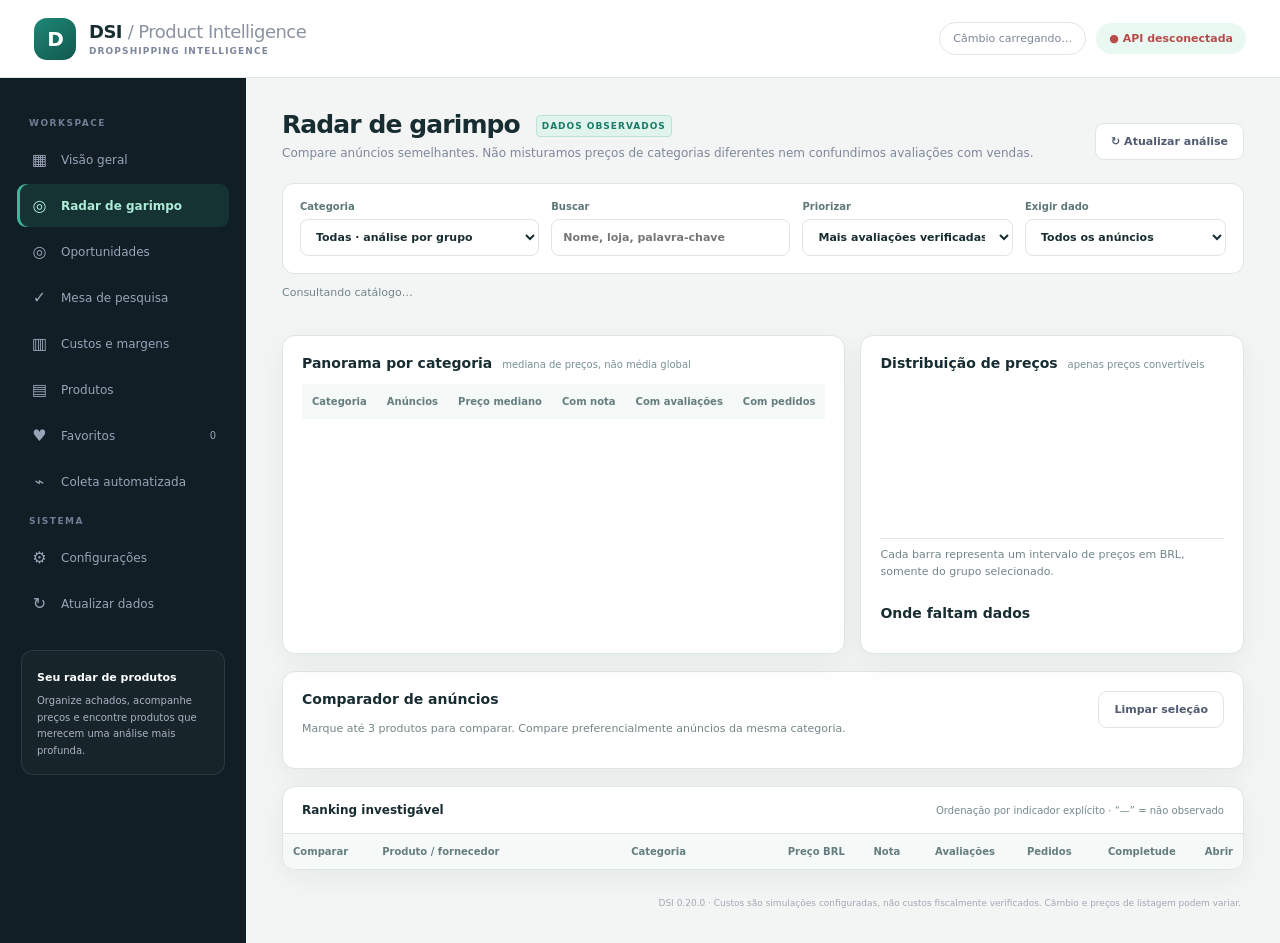
==== commit b029b5ff: "v1.0.0" ====
--- a/dashboard/index.html
+++ b/dashboard/index.html
@@ -1,6 +1,7 @@
 <!doctype html>
 <html lang="pt-BR">
 <head>
+<!-- DSI_TOKEN_BOOTSTRAP -->
 <meta charset="utf-8"><meta name="viewport" content="width=device-width,initial-scale=1">
 <meta name="theme-color" content="#f7f8fa"><title>DSI — Product Intelligence</title>
 <style>
@@ -31,7 +32,7 @@
 </style></head>
 <body><div class="app">
 <header class="top"><div class="brand"><div class="logo">D</div><div><h1>DSI <span style="font-weight:400;color:#8a93a1">/ Product Intelligence</span></h1><p>DROPSHIPPING INTELLIGENCE</p></div></div><div class="top-right"><span class="rate" id="rateInfo">Câmbio carregando…</span><span class="status" id="apiStatus">● Conectando</span></div></header>
-<div class="layout"><aside class="side"><div><div class="nav-label">WORKSPACE</div><button class="nav" data-view="overview"><span class="ico">▦</span> Visão geral</button><button class="nav active" data-view="radar"><span class="ico">◎</span> Radar de garimpo</button><button class="nav" data-view="opportunities"><span class="ico">◎</span> Oportunidades</button><button class="nav" data-view="costs"><span class="ico">▥</span> Custos e margens</button><button class="nav" data-view="catalog"><span class="ico">▤</span> Produtos</button><button class="nav" data-view="favorites"><span class="ico">♥</span> Favoritos <span id="favoriteNavCount" style="margin-left:auto;font-size:10px">0</span></button><button class="nav" data-view="collection"><span class="ico">⌁</span> Coleta automatizada</button><div class="nav-label">SISTEMA</div><button class="nav" data-view="settings"><span class="ico">⚙</span> Configurações</button><button class="nav" id="refresh"><span class="ico">↻</span> Atualizar dados</button><div class="side-note"><b>Seu radar de produtos</b><p>Organize achados, acompanhe preços e encontre produtos que merecem uma análise mais profunda.</p></div></div></aside>
+<div class="layout"><aside class="side"><div><div class="nav-label">WORKSPACE</div><button class="nav" data-view="overview"><span class="ico">▦</span> Visão geral</button><button class="nav active" data-view="radar"><span class="ico">◎</span> Radar de garimpo</button><button class="nav" data-view="opportunities"><span class="ico">◎</span> Oportunidades</button><button class="nav" data-view="research"><span class="ico">✓</span> Mesa de pesquisa</button><button class="nav" data-view="costs"><span class="ico">▥</span> Custos e margens</button><button class="nav" data-view="catalog"><span class="ico">▤</span> Produtos</button><button class="nav" data-view="favorites"><span class="ico">♥</span> Favoritos <span id="favoriteNavCount" style="margin-left:auto;font-size:10px">0</span></button><button class="nav" data-view="collection"><span class="ico">⌁</span> Coleta automatizada</button><div class="nav-label">SISTEMA</div><button class="nav" data-view="settings"><span class="ico">⚙</span> Configurações</button><button class="nav" id="refresh"><span class="ico">↻</span> Atualizar dados</button><div class="side-note"><b>Seu radar de produtos</b><p>Organize achados, acompanhe preços e encontre produtos que merecem uma análise mais profunda.</p></div></div></aside>
 <main class="content"><section id="radarView">
 <div class="heading"><div><h2>Radar de garimpo <span class="radar-beta">DADOS OBSERVADOS</span></h2><p>Compare anúncios semelhantes. Não misturamos preços de categorias diferentes nem confundimos avaliações com vendas.</p></div><button class="btn secondary" onclick="loadAll()">↻ Atualizar análise</button></div>
 <div class="radar-filters"><label>Categoria<select id="radarCategory" class="field"><option value="">Todas · análise por grupo</option></select></label><label>Buscar<input id="radarSearch" class="field" placeholder="Nome, loja, palavra-chave"></label><label>Priorizar<select id="radarSort" class="field"><option value="reviews">Mais avaliações verificadas</option><option value="rating">Melhor nota (mín. 10 avaliações)</option><option value="orders">Mais pedidos exibidos</option><option value="price">Menor preço comparável</option><option value="quality">Mais dados disponíveis</option></select></label><label>Exigir dado<select id="radarEvidence" class="field"><option value="">Todos os anúncios</option><option value="rating">Nota visível</option><option value="reviews">Contagem de avaliações</option><option value="orders">Pedidos visíveis</option><option value="price">Preço comparável em BRL</option></select></label></div>
@@ -44,9 +45,9 @@
 <section id="opportunitiesView" class="hidden">
 <div class="heading"><div><h2>Oportunidades <span class="radar-beta">CRITÉRIOS EXPLÍCITOS</span></h2><p>Compare margens simuladas dentro da mesma categoria. Sem notas comerciais inventadas.</p></div><button class="btn secondary" onclick="loadOpportunities()">Atualizar</button></div>
 <div class="radar-filters"><label>Categoria<select id="opportunityCategory" class="field" onchange="renderOpportunities()"><option value="">Selecione uma categoria</option></select></label><label>Exibição<select id="opportunityFilter" class="field" onchange="renderOpportunities()"><option value="all">Todos os anúncios</option><option value="complete">Com margem calculada</option><option value="stress">Resistentes ao estresse</option><option value="missing">Precisam de dados</option></select></label></div>
-<p class="radar-subnote" id="opportunityNote">Carregando análises…</p>
+<div class="panel" style="margin-bottom:14px"><div class="tools" style="display:flex;flex-wrap:wrap;gap:10px;align-items:center"><label>Buscar produto ou loja <input id="opportunitySearch" class="field" placeholder="Buscar na categoria" oninput="renderOpportunities()"></label><label>Ordenar por <select id="opportunitySort" class="field" onchange="renderOpportunities()"><option value="margin">Maior margem</option><option value="profit">Maior lucro por unidade</option><option value="risk">Maior resistência</option><option value="reviews">Mais avaliações</option><option value="missing">Dados incompletos primeiro</option></select></label></div><p class="radar-subnote">Ações: abra os custos para completar o cenário ou envie o anúncio à Mesa de pesquisa. Nada é aprovado automaticamente.</p></div><p class="radar-subnote" id="opportunityNote">Carregando análises…</p>
 <div class="radar-kpis" id="opportunityKpis"></div>
-<div class="panel radar-panel"><h3>Ranking investigável <small>margem simulada, não previsão de vendas</small></h3><div class="radar-table-wrap"><table class="data-table"><thead><tr><th>Produto / fornecedor</th><th>Compra</th><th>Margem</th><th>Lucro / unidade</th><th>Estresse</th><th>Avaliações</th><th>Pedidos</th><th>Diagnóstico</th><th>Link</th></tr></thead><tbody id="opportunityRows"><tr><td colspan="9">Aguardando dados.</td></tr></tbody></table></div></div>
+<div class="panel radar-panel"><h3>Ranking investigável <small>margem simulada, não previsão de vendas</small></h3><div class="radar-table-wrap"><table class="data-table"><thead><tr><th>Produto / fornecedor</th><th>Compra</th><th>Margem</th><th>Lucro / unidade</th><th>Estresse</th><th>Avaliações</th><th>Pedidos</th><th>Diagnóstico</th><th>Ações</th></tr></thead><tbody id="opportunityRows"><tr><td colspan="9">Aguardando dados.</td></tr></tbody></table></div></div>
 <p class="radar-subnote">Margens dependem das premissas salvas em Custos & margens. Anúncios de fornecedores diferentes não são considerados o mesmo produto automaticamente. Confira variantes, frete e tributação antes de decidir.</p>
 </section>
 <section id="costsView" class="hidden">
@@ -63,15 +64,24 @@
 <div class="panels"><div class="panel"><h3>Categorias mais encontradas</h3><div id="categoryBars"><div class="empty">Carregando categorias…</div></div></div><div class="panel"><h3>Qualidade da coleta</h3><div class="quality"><div class="ring" id="qualityRing"><b id="qualityValue">—</b></div><p id="qualityText">A qualidade mede a quantidade de informações disponíveis, não o potencial de venda do produto.</p></div></div></div>
 <div class="panel" style="margin-bottom:18px"><h3>Alertas recentes de preço <span id="alertCount" style="color:var(--muted);font-weight:400"></span></h3><div id="recentAlerts" class="empty">Carregando alertas…</div></div>
 <div class="catalog" style="margin-bottom:18px"><div class="catalog-head"><h3>Produtos favoritos <span id="favoriteOverviewCount" style="color:var(--muted);font-weight:400">· 0</span></h3><button class="btn secondary" onclick="switchView('favorites')">Ver favoritos →</button></div><div class="products" id="overviewFavorites"><div class="empty">Você ainda não favoritou produtos. Use o botão ♡ nos cards do catálogo.</div></div></div><div class="catalog"><div class="catalog-head"><h3>Adicionados recentemente</h3><button class="btn secondary" onclick="switchView('catalog')">Ver catálogo →</button></div><div class="products" id="recentProducts"><div class="empty">Carregando produtos…</div></div></div></section>
+<section id="researchView" class="hidden">
+<div class="heading"><div><h2>Mesa de pesquisa</h2><p>Registre decisões, acompanhe etapas e compare fornecedores com evidências do catálogo.</p></div><div class="tools"><a class="btn secondary" href="/intelligence/research.csv" download>Exportar CSV</a><button class="btn secondary" onclick="loadResearch()">↻ Atualizar</button></div></div>
+<div class="panel" style="margin-bottom:15px"><div class="tools" style="flex-wrap:wrap"><label>Etapa <select id="researchStage" class="field" onchange="researchOffset=0;loadResearch()"><option value="">Todas</option><option value="nao_avaliado">Não avaliados</option><option value="investigar">Investigar</option><option value="comparar_fornecedor">Comparar fornecedor</option><option value="validar_custos">Validar custos</option><option value="testar">Testar</option><option value="aprovado">Aprovado</option><option value="descartado">Descartado</option></select></label><label>Categoria <input id="researchCategory" class="field" placeholder="Todas as categorias" onkeydown="if(event.key==='Enter'){researchOffset=0;loadResearch()}"></label><button class="btn secondary" onclick="researchOffset=0;loadResearch()">Filtrar</button></div><p id="researchSummary" class="radar-subnote"></p><div class="radar-table-wrap"><table class="data-table"><thead><tr><th>Produto / fornecedor</th><th>Etapa</th><th>Prioridade</th><th>Notas</th><th>Última coleta</th><th>Verificações</th><th>Decisão</th></tr></thead><tbody id="researchRows"></tbody></table></div><div class="tools" style="justify-content:space-between;margin-top:12px"><button class="btn secondary" onclick="researchPage(-1)">← Anterior</button><span id="researchPageInfo" class="radar-subnote"></span><button class="btn secondary" onclick="researchPage(1)">Próximos →</button></div></div>
+<div class="panel"><h3>Fornecedores identificados <small>agrupamento apenas por endereço da loja</small></h3><p class="radar-subnote">Não presume que anúncios diferentes sejam o mesmo produto.</p><div id="supplierSummary" class="radar-table-wrap">Carregando…</div></div>
+</section>
 <section id="collectionView" class="hidden"><div class="heading"><div><h2>Sessões de coleta</h2><p>Histórico dos lotes garimpados pela extensão Firefox.</p></div><button class="btn secondary" onclick="loadCollectionSessions()">↻ Atualizar</button></div><div class="panel" style="margin-bottom:16px"><h3>Como iniciar uma sessão</h3><ol style="font-size:12px;color:var(--muted);line-height:1.8;margin:0;padding-left:20px"><li>Abra uma busca ou página de categoria no AliExpress.</li><li>Role a página para carregar os produtos que deseja analisar.</li><li>Clique no ícone da extensão DSI e confira a prévia da sessão.</li><li>Selecione <b>Coletar produtos desta página</b>. Os itens serão validados e deduplicados automaticamente.</li></ol><p style="font-size:11px;color:var(--muted);margin:12px 0 0">A extensão coleta apenas produtos já carregados na aba atual (até 40 por sessão). Não percorre páginas automaticamente nem contorna login, CAPTCHA ou bloqueios.</p></div><div class="catalog"><div class="catalog-head"><h3>Histórico de sessões</h3><span id="collectionSessionCount" style="font-size:11px;color:var(--muted)">Carregando…</span></div><div id="collectionSessions" style="padding:12px 18px"><div class="empty">Carregando sessões…</div></div></div></section>
 <section id="favoritesView" class="hidden"><div class="heading"><div><h2>Produtos favoritos</h2><p>Produtos que você marcou para acompanhar ou analisar depois.</p></div><button class="btn secondary" onclick="loadAll()">↻ Atualizar</button></div><div class="catalog"><div class="catalog-head"><h3 id="favoritesCount">0 favoritos</h3></div><div class="products" id="favoriteProducts"><div class="empty">Carregando favoritos…</div></div></div></section>
 <section id="settingsView" class="hidden">
 <div class="heading"><div><h2>Configurações <span class="radar-beta">SETTINGS</span></h2><p>Gerencie os dados locais e, futuramente, outras preferências do DSI.</p></div></div>
+<div class="panel settings-panel" style="margin-bottom:16px"><h3>Conectar a extensão Firefox</h3>
+<p class="radar-subnote">Copie a chave local e cole na área “Conexão com DSI” do popup da extensão. Ela é exclusiva deste computador; não compartilhe a chave. A extensão guarda o pareamento no armazenamento local do Firefox.</p>
+<div style="display:flex;gap:10px;flex-wrap:wrap;align-items:center;margin-top:12px"><input id="dsiAccessKey" type="password" readonly aria-label="Chave de conexão local" style="min-width:220px;flex:1;padding:10px;border:1px solid var(--line);border-radius:8px"/><button class="btn secondary" type="button" onclick="copyLocalKey()">Copiar chave</button></div>
+<p class="radar-subnote" id="dsiPairingFeedback" role="status"></p></div>
 <div class="panel settings-panel"><h3>Banco de dados local</h3><p class="radar-subnote">Confira os registros armazenados. A limpeza remove os produtos e os dados vinculados, mas mantém o arquivo SQLite, suas tabelas e configurações estruturais.</p>
 <div class="settings-counts" id="settingsCounts" aria-live="polite">Consultando banco…</div>
 <div class="settings-danger"><div><h3>Limpar todos os produtos</h3><p>Remove definitivamente os produtos, personalizações, favoritos, histórico de preços, alertas, cenários de custos e sessões de coleta. Um backup automático é criado antes da exclusão.</p></div><button class="btn danger-btn" type="button" id="startClear">Limpar produtos</button></div>
 <p class="radar-subnote" id="settingsStatus" role="status"></p></div>
-<div class="panel settings-panel" style="margin-top:16px"><h3>Ferramentas do banco</h3><p class="radar-subnote">Exporte os produtos para uma planilha, crie um backup antes de mudanças ou verifique a integridade do SQLite.</p><div style="display:flex;flex-wrap:wrap;gap:10px;margin:14px 0"><a class="btn secondary" href="/settings/export-products.csv" download>Exportar CSV</a><button class="btn secondary" type="button" onclick="createBackupNow()">Criar backup</button><button class="btn secondary" type="button" onclick="checkDatabaseIntegrity()">Verificar banco</button></div><p class="radar-subnote" id="settingsToolsStatus" role="status">Backups ficam em data/backups/. Guarde cópias fora do computador.</p></div>
+<div class="panel settings-panel" style="margin-top:16px"><h3>Ferramentas do banco</h3><p class="radar-subnote">Exporte os produtos para uma planilha, crie um backup antes de mudanças ou verifique a integridade do SQLite.</p><div style="display:flex;flex-wrap:wrap;gap:10px;margin:14px 0"><button class="btn secondary" type="button" onclick="exportCsvNow()">Exportar CSV</button><button class="btn secondary" type="button" onclick="createBackupNow()">Criar backup</button><button class="btn secondary" type="button" onclick="checkDatabaseIntegrity()">Verificar banco</button></div><p class="radar-subnote" id="settingsToolsStatus" role="status">Backups ficam em data/backups/. Guarde cópias fora do computador.</p></div>
 </section>
 <section id="catalogView" class="hidden">
 <div class="heading"><div><h2>Produtos <span class="radar-beta">ORGANIZAÇÃO</span></h2><p>Encontre produtos por categoria, selecione vários e organize todos em uma única ação.</p></div><button class="btn secondary" onclick="loadAll()">↻ Atualizar</button></div>
@@ -83,7 +93,9 @@
 <p class="radar-subnote" id="bulkStatus" role="status"></p><div id="unknownNotice" class="notice hidden">Alguns produtos não possuem moeda identificada; a conversão em reais depende da moeda original.</div><div class="products" id="allProducts"><div class="empty">Carregando catálogo…</div></div></div>
 <details class="panel catalog-quality"><summary>Diagnóstico de qualidade da coleta</summary><p class="radar-subnote">Preenchimento dos dados na categoria exibida. Ausência de informações não equivale a zero.</p><div id="collectionQualityPanel" class="radar-table-wrap">Carregando diagnóstico…</div></details>
 </div></div></section>
-<div class="foot">DSI 0.18.0 · Custos são simulações configuradas, não custos fiscalmente verificados. Câmbio e preços de listagem podem variar.</div></main></div></div>
+<div class="foot">DSI 0.20.0 · Custos são simulações configuradas, não custos fiscalmente verificados. Câmbio e preços de listagem podem variar.</div></main></div></div>
+<div id="researchChecksModal" class="modal hidden" role="dialog" aria-modal="true" aria-labelledby="researchChecksTitle"><div class="modal-card" style="max-width:760px;max-height:90vh;overflow:auto"><h3 id="researchChecksTitle">Verificações do produto</h3><p class="radar-subnote">Registre o que realmente verificou. “Confirmado” significa uma declaração manual, não uma validação automática do DSI.</p><input type="hidden" id="researchChecksId"><div id="researchChecksList"></div><p class="cost-error" id="researchChecksError" role="alert"></p><div class="modal-actions"><button class="btn secondary" onclick="document.getElementById('researchChecksModal').classList.add('hidden')">Fechar</button><button class="btn" onclick="saveResearchChecks()">Salvar verificações</button></div></div></div>
+<div id="researchEditModal" class="modal hidden" role="dialog" aria-modal="true" aria-labelledby="researchEditTitle"><div class="modal-card"><h3 id="researchEditTitle">Avaliar produto</h3><input type="hidden" id="researchEditId"><label>Etapa<select id="researchEditStage" class="field" style="display:block;width:100%;margin:7px 0 14px"><option value="investigar">Investigar</option><option value="comparar_fornecedor">Comparar fornecedor</option><option value="validar_custos">Validar custos</option><option value="testar">Testar</option><option value="aprovado">Aprovado</option><option value="descartado">Descartado</option></select></label><label>Prioridade<select id="researchEditPriority" class="field" style="display:block;width:100%;margin:7px 0 14px"><option value="baixa">Baixa</option><option value="normal">Normal</option><option value="alta">Alta</option></select></label><label>Observações / evidências<textarea id="researchEditNotes" maxlength="4000" rows="5" style="display:block;width:100%;padding:10px;border:1px solid var(--line);border-radius:9px;margin-top:7px" placeholder="Ex.: confirmar frete para SC, testar amostra do fornecedor..."></textarea></label><p class="cost-error" id="researchEditError" role="alert"></p><div class="modal-actions"><button class="btn secondary" onclick="document.getElementById('researchEditModal').classList.add('hidden')">Cancelar</button><button class="btn" onclick="saveResearch()">Salvar decisão</button></div></div></div>
 <div id="clearModal" class="modal hidden" role="dialog" aria-modal="true" aria-labelledby="clearModalTitle">
 <div class="modal-card"><h3 id="clearModalTitle">Confirmar limpeza do catálogo</h3><p>Todos os produtos e seus dados associados serão excluídos. O DSI cria um backup do banco antes de apagar. Essa operação não pode ser desfeita pela interface.</p>
 <label for="clearConfirmText" style="font-size:11px">Digite <b>LIMPAR PRODUTOS</b> para habilitar a exclusão:</label><input id="clearConfirmText" class="field" autocomplete="off" style="width:100%;margin-top:9px" placeholder="LIMPAR PRODUTOS">
@@ -109,10 +121,15 @@
 </div></div>
 <div id="currencyModal" class="modal hidden"><div class="modal-card"><h3>Identificar moeda</h3><p>O DSI não conseguiu identificar a moeda original deste preço. Selecione a moeda exibida no AliExpress para habilitar a conversão.</p><select id="currencyChoice" class="field"><option value="BRL">BRL — Real brasileiro</option><option value="USD">USD — Dólar americano</option><option value="EUR">EUR — Euro</option><option value="CNY">CNY — Yuan chinês</option><option value="GBP">GBP — Libra esterlina</option></select><div class="modal-actions"><button class="btn secondary" onclick="closeCurrency()">Cancelar</button><button class="btn" id="saveCurrency">Salvar moeda</button></div></div></div>
 <script>
-const API='http://127.0.0.1:8000';let products=[];let stats={};let currencyProductId=null;
+const API='http://127.0.0.1:8000';
+// Todas as chamadas de dados exigem a chave local criada na primeira execução.
+function dsiFetch(url, options={}) {
+  return fetch(url, {...options, headers:{...(options.headers||{}),'X-DSI-Token':window.DSI_ACCESS_TOKEN||''}});
+}
+let products=[];let stats={};let currencyProductId=null;
 const money=n=>n==null?'—':new Intl.NumberFormat('pt-BR',{style:'currency',currency:'BRL'}).format(n);
 const esc=s=>String(s??'').replace(/[&<>"']/g,c=>({'&':'&amp;','<':'&lt;','>':'&gt;','"':'&quot;',"'":'&#39;'}[c]));
-function switchView(v){document.querySelectorAll('.nav[data-view]').forEach(b=>b.classList.toggle('active',b.dataset.view===v));['radar','opportunities','costs','overview','catalog','favorites','collection','settings'].forEach(name=>document.getElementById(name+'View').classList.toggle('hidden',v!==name));if(v==='collection')loadCollectionSessions();if(v==='settings')loadDatabaseSettings();if(v==='radar')renderRadar();if(v==='costs')loadCosts();if(v==='opportunities')loadOpportunities()}
+function switchView(v){document.querySelectorAll('.nav[data-view]').forEach(b=>b.classList.toggle('active',b.dataset.view===v));['radar','opportunities','costs','research','overview','catalog','favorites','collection','settings'].forEach(name=>document.getElementById(name+'View').classList.toggle('hidden',v!==name));if(v==='collection')loadCollectionSessions();if(v==='settings'){document.getElementById('dsiAccessKey').value=window.DSI_ACCESS_TOKEN||'';loadDatabaseSettings();}if(v==='radar')renderRadar();if(v==='costs')loadCosts();if(v==='opportunities')loadOpportunities();if(v==='research')loadResearch()}
 document.querySelectorAll('.nav[data-view]').forEach(b=>b.addEventListener('click',()=>switchView(b.dataset.view)));document.getElementById('refresh').addEventListener('click',loadAll);
 
 const bulkSelected=new Set();
@@ -129,7 +146,7 @@
 function pickBulkColor(i){bulkColorChoice=ORGANIZATION_COLORS[i];document.getElementById('bulkColorEnabled').checked=true;renderBulkColors()}
 function openBulkOrganization(){if(!bulkSelected.size)return;document.getElementById('bulkOrganizerScope').textContent=bulkSelected.size+' anúncio(s) serão atualizados. Confira os campos antes de salvar.';document.getElementById('bulkModalStatus').textContent='';document.getElementById('bulkCategoryEnabled').checked=true;document.getElementById('bulkColorEnabled').checked=false;document.getElementById('bulkCategory').value='';document.getElementById('bulkCategorySuggestions').innerHTML=[...new Set(products.map(p=>p.manual_category).filter(Boolean))].sort((a,b)=>a.localeCompare(b,'pt-BR')).map(c=>`<option value="${esc(c)}"></option>`).join('');bulkColorChoice=null;renderBulkColors();document.getElementById('bulkOrganizerModal').classList.remove('hidden');document.getElementById('bulkCategory').focus()}
 function closeBulkOrganization(){document.getElementById('bulkOrganizerModal').classList.add('hidden')}
-async function saveBulkOrganization(){const status=document.getElementById('bulkModalStatus'),button=document.getElementById('bulkApply');status.textContent='';if(!bulkSelected.size){status.textContent='Selecione ao menos um produto.';return}const category=document.getElementById('bulkCategoryEnabled').checked,color=document.getElementById('bulkColorEnabled').checked;if(!category&&!color){status.textContent='Marque Categoria e/ou Cor para alterar.';return}if(bulkSelected.size>200){status.textContent='Limite de 200 produtos por operação.';return}const payload={product_ids:[...bulkSelected],apply_category:category,apply_color:color,manual_category:document.getElementById('bulkCategory').value.trim()||null,border_color:bulkColorChoice};button.disabled=true;try{const r=await fetch(API+'/products/organization/bulk',{method:'PUT',headers:{'Content-Type':'application/json'},body:JSON.stringify(payload)});if(!r.ok){const data=await r.json();throw Error(typeof data.detail==='string'?data.detail:'Erro de validação')}const data=await r.json();closeBulkOrganization();bulkSelected.clear();await loadAll();document.getElementById('bulkStatus').textContent=data.updated+' produtos organizados com sucesso.';updateBulkCount()}catch(e){status.textContent='Não foi possível salvar: '+e.message}finally{button.disabled=false}}
+async function saveBulkOrganization(){const status=document.getElementById('bulkModalStatus'),button=document.getElementById('bulkApply');status.textContent='';if(!bulkSelected.size){status.textContent='Selecione ao menos um produto.';return}const category=document.getElementById('bulkCategoryEnabled').checked,color=document.getElementById('bulkColorEnabled').checked;if(!category&&!color){status.textContent='Marque Categoria e/ou Cor para alterar.';return}if(bulkSelected.size>200){status.textContent='Limite de 200 produtos por operação.';return}const payload={product_ids:[...bulkSelected],apply_category:category,apply_color:color,manual_category:document.getElementById('bulkCategory').value.trim()||null,border_color:bulkColorChoice};button.disabled=true;try{const r=await dsiFetch(API+'/products/organization/bulk',{method:'PUT',headers:{'Content-Type':'application/json'},body:JSON.stringify(payload)});if(!r.ok){const data=await r.json();throw Error(typeof data.detail==='string'?data.detail:'Erro de validação')}const data=await r.json();closeBulkOrganization();bulkSelected.clear();await loadAll();document.getElementById('bulkStatus').textContent=data.updated+' produtos organizados com sucesso.';updateBulkCount()}catch(e){status.textContent='Não foi possível salvar: '+e.message}finally{button.disabled=false}}
 
 function productCard(p,selectable=false){const price=p.price_brl!=null?money(p.price_brl):p.currency?`Preço em ${esc(p.currency)} sem conversão`:'Moeda não identificada';const original=p.price!=null?`${Number(p.price).toLocaleString('pt-BR',{minimumFractionDigits:2,maximumFractionDigits:2})} ${esc(p.currency||'')}`:'';return `<article class="product" style="--product-color:${esc(p.border_color||'var(--line)')}"><div class="photo">${p.image_url?`<img loading="lazy" src="${esc(p.image_url)}" alt="">`:'<span>Imagem indisponível</span>'}</div><div class="pbody">${selectable?`<label class="catalog-item-check"><input type="checkbox" data-select-product="${p.id}" ${bulkSelected.has(p.id)?'checked':''} onchange="toggleBulkProduct(${p.id},this.checked)"> Selecionar</label>`:''}<div class="pname" title="${esc(p.title)}">${esc(p.title)}</div>${p.manual_title?`<div class="source-name" title="${esc(p.source_title)}">Anúncio: ${esc(p.source_title)}</div>`:''}<div class="category">${esc(p.category||'Sem categoria')}</div><div class="price">${price}</div><div class="old-price">${original?`Original: ${original}`:'Preço não informado'}${p.fx_rate_to_brl?` · câmbio ${Number(p.fx_rate_to_brl).toFixed(4)}`:''}</div>${(p.image_urls?.length||0)>1?`<details class="radar-subnote"><summary>Ver ${p.image_urls.length} imagens do anúncio</summary><div style="display:flex;gap:7px;overflow-x:auto;padding:9px 0">${p.image_urls.slice(0,12).map((url,i)=>`<a href="${esc(url)}" target="_blank" rel="noopener" title="Imagem ${i+1}"><img src="${esc(url)}" loading="lazy" alt="Foto ${i+1}" style="width:64px;height:64px;object-fit:contain;border-radius:7px;border:1px solid #dce7e4"></a>`).join('')}</div></details>`:''}<div class="meta"><span>★ ${p.rating??'—'}</span><span>♡ ${p.review_count??'—'} avaliações</span><span>↗ ${p.orders_count??'—'} pedidos</span></div>${p.seller_url?`<div class="radar-subnote"><a href="${esc(p.seller_url)}" target="_blank" rel="noopener">Ver loja do fornecedor ↗</a>${p.seller_rating!=null?' · Nota da loja: '+p.seller_rating+'/5':''}${p.seller_positive_feedback_pct!=null?' · Feedback positivo: '+p.seller_positive_feedback_pct+'%':''}</div>`:''}<span class="quality-tag">Dados ${p.data_quality??0}% completos</span><div class="actions"><a href="${esc(p.url)}" target="_blank" rel="noopener">Abrir no AliExpress ↗</a><button class="favorite-btn ${p.is_favorite?'active':''}" aria-label="${p.is_favorite?'Remover dos':'Adicionar aos'} favoritos" onclick="toggleFavorite(${p.id},${!p.is_favorite})">${p.is_favorite?'♥ Favorito':'♡ Favoritar'}</button>${!p.currency?`<button onclick="identifyCurrency(${p.id})">Definir moeda</button>`:''}<button onclick="openHistory(${p.id})">Histórico</button><button onclick="openOrganization(${p.id})">✎ Organizar</button></div></div></article>`}
 function renderProducts(list,target,emptyMessage='Nenhum produto encontrado. Capture um produto no AliExpress usando a extensão DSI.'){document.getElementById(target).innerHTML=list.length?list.map(p=>productCard(p,target==='allProducts')).join(''):`<div class="empty">${emptyMessage}</div>`}
@@ -139,11 +156,11 @@
 function chooseCatalogGroup(cat,mode){document.getElementById('categoryFilter').value=cat;document.getElementById('organizationFilter').value=mode;applyFilters()}
 function chooseCatalogGroupByIndex(i){const name=window.catalogGroupKeys?.[i];if(name!=null)chooseCatalogGroup(name,'all')}
 
-async function loadCollectionQuality(){const el=document.getElementById('collectionQualityPanel');try{const cat=document.getElementById('categoryFilter').value;const r=await fetch(API+'/intelligence/collection-quality'+(cat?'?category='+encodeURIComponent(cat):''));if(!r.ok)throw Error();const data=await r.json();el.innerHTML='<table class="data-table"><thead><tr><th>Campo</th><th>Preenchidos</th><th>Ausentes</th><th>Cobertura</th></tr></thead><tbody>'+data.fields.map(f=>`<tr><td>${esc(f.label)}</td><td>${f.present}</td><td>${f.missing}</td><td>${f.coverage_percent}%</td></tr>`).join('')+'</tbody></table>'}catch(e){el.textContent='Diagnóstico indisponível.'}}
+async function loadCollectionQuality(){const el=document.getElementById('collectionQualityPanel');try{const cat=document.getElementById('categoryFilter').value;const r=await dsiFetch(API+'/intelligence/collection-quality'+(cat?'?category='+encodeURIComponent(cat):''));if(!r.ok)throw Error();const data=await r.json();el.innerHTML='<table class="data-table"><thead><tr><th>Campo</th><th>Preenchidos</th><th>Ausentes</th><th>Cobertura</th></tr></thead><tbody>'+data.fields.map(f=>`<tr><td>${esc(f.label)}</td><td>${f.present}</td><td>${f.missing}</td><td>${f.coverage_percent}%</td></tr>`).join('')+'</tbody></table>'}catch(e){el.textContent='Diagnóstico indisponível.'}}
 function applyFilters(){const list=catalogFiltered();document.getElementById('catalogCount').textContent=`${list.length} produto${list.length===1?'':'s'} exibido${list.length===1?'':'s'}`;document.getElementById('unknownNotice').classList.toggle('hidden',!list.some(p=>p.price!=null&&!p.currency));renderProducts(list,'allProducts');renderCatalogGroups();updateBulkCount();loadCollectionQuality()}
 
-async function loadCollectionSessions(){const target=document.getElementById('collectionSessions');try{const response=await fetch(API+'/collection-sessions?limit=50');if(!response.ok)throw Error('Falha ao consultar sessões');const rows=await response.json();document.getElementById('collectionSessionCount').textContent=`${rows.length} sessão(ões)`;target.innerHTML=rows.length?rows.map(row=>`<div style="display:flex;justify-content:space-between;gap:14px;padding:12px 2px;border-bottom:1px solid var(--line);font-size:11px"><div style="min-width:0"><b>Sessão #${row.id}</b><div style="color:var(--muted);margin-top:5px">${new Date(row.created_at).toLocaleString('pt-BR')} · ${row.total_found} encontrados · ${row.saved_new} novos · ${row.updated} atualizados · ${row.skipped} ignorados</div><a href="${esc(row.source_url)}" target="_blank" rel="noopener" style="display:block;color:var(--accent);margin-top:5px;overflow-wrap:anywhere">Abrir página de origem ↗</a></div><span style="color:${row.status==='completed'?'var(--green)':'#a07835'};white-space:nowrap">${row.status==='completed'?'Concluída':row.status==='partial'?'Parcial':'Sem itens válidos'}</span></div>`).join(''):'<div class="empty">Nenhuma sessão realizada. Use a extensão em uma página de busca do AliExpress.</div>'}catch(error){target.textContent='Não foi possível carregar o histórico de sessões.';document.getElementById('collectionSessionCount').textContent='Indisponível'}}
-async function loadAll(){try{const [h,s,p,r,a]=await Promise.all([fetch(API+'/health'),fetch(API+'/stats'),fetch(API+'/products?limit=500'),fetch(API+'/exchange-rates'),fetch(API+'/alerts?limit=5&unread_only=true')]);if(!h.ok||!s.ok||!p.ok)throw Error('API indisponível');stats=await s.json();products=await p.json();const fx=await r.json();const alerts=await a.json();renderAlerts(alerts);const usd=fx.rates.find(x=>x.currency==='USD');document.getElementById('rateInfo').textContent=usd?`1 USD = R$ ${Number(usd.rate).toFixed(4)} · ${usd.date}${usd.is_fallback?' · contingência':''}`:'Câmbio indisponível';document.getElementById('apiStatus').textContent='● API conectada';document.getElementById('apiStatus').classList.remove('error');renderStats();renderProducts(products.slice(0,6),'recentProducts');updateCategoryFilter();applyFilters();renderFavoriteSections();await loadRadar()}catch(e){document.getElementById('apiStatus').textContent='● API desconectada';document.getElementById('apiStatus').classList.add('error');document.getElementById('recentProducts').innerHTML='<div class="empty">Não foi possível conectar à API. Inicie o servidor DSI e atualize esta página.</div>'}}
+async function loadCollectionSessions(){const target=document.getElementById('collectionSessions');try{const response=await dsiFetch(API+'/collection-sessions?limit=50');if(!response.ok)throw Error('Falha ao consultar sessões');const rows=await response.json();document.getElementById('collectionSessionCount').textContent=`${rows.length} sessão(ões)`;target.innerHTML=rows.length?rows.map(row=>`<div style="display:flex;justify-content:space-between;gap:14px;padding:12px 2px;border-bottom:1px solid var(--line);font-size:11px"><div style="min-width:0"><b>Sessão #${row.id}</b><div style="color:var(--muted);margin-top:5px">${new Date(row.created_at).toLocaleString('pt-BR')} · ${row.total_found} encontrados · ${row.saved_new} novos · ${row.updated} atualizados · ${row.skipped} ignorados</div><a href="${esc(row.source_url)}" target="_blank" rel="noopener" style="display:block;color:var(--accent);margin-top:5px;overflow-wrap:anywhere">Abrir página de origem ↗</a></div><span style="color:${row.status==='completed'?'var(--green)':'#a07835'};white-space:nowrap">${row.status==='completed'?'Concluída':row.status==='partial'?'Parcial':'Sem itens válidos'}</span></div>`).join(''):'<div class="empty">Nenhuma sessão realizada. Use a extensão em uma página de busca do AliExpress.</div>'}catch(error){target.textContent='Não foi possível carregar o histórico de sessões.';document.getElementById('collectionSessionCount').textContent='Indisponível'}}
+async function loadAll(){try{const [h,s,p,r,a]=await Promise.all([dsiFetch(API+'/health'),dsiFetch(API+'/stats'),dsiFetch(API+'/products?limit=500'),dsiFetch(API+'/exchange-rates'),dsiFetch(API+'/alerts?limit=5&unread_only=true')]);if(!h.ok||!s.ok||!p.ok)throw Error('API indisponível');stats=await s.json();products=await p.json();const fx=await r.json();const alerts=await a.json();renderAlerts(alerts);const usd=fx.rates.find(x=>x.currency==='USD');document.getElementById('rateInfo').textContent=usd?`1 USD = R$ ${Number(usd.rate).toFixed(4)} · ${usd.date}${usd.is_fallback?' · contingência':''}`:'Câmbio indisponível';document.getElementById('apiStatus').textContent='● API conectada';document.getElementById('apiStatus').classList.remove('error');renderStats();renderProducts(products.slice(0,6),'recentProducts');updateCategoryFilter();applyFilters();renderFavoriteSections();await loadRadar()}catch(e){document.getElementById('apiStatus').textContent='● API desconectada';document.getElementById('apiStatus').classList.add('error');document.getElementById('recentProducts').innerHTML='<div class="empty">Não foi possível conectar à API. Inicie o servidor DSI e atualize esta página.</div>'}}
 const ORGANIZATION_COLORS=[null,'#ef4444','#f97316','#eab308','#22c55e','#06b6d4','#3b82f6','#8b5cf6','#ec4899','#64748b'];
 let organizationProductId=null,organizationColor=null;
 function openOrganization(id){
@@ -162,7 +179,7 @@
 async function saveOrganization(){if(organizationProductId==null)return;
  const button=document.getElementById('organizationSave');button.disabled=true;
  const payload={manual_title:document.getElementById('organizationName').value.trim()||null,manual_category:document.getElementById('organizationCategory').value.trim()||null,border_color:organizationColor};
- try{const r=await fetch(`${API}/products/${organizationProductId}/organization`,{method:'PUT',headers:{'Content-Type':'application/json'},body:JSON.stringify(payload)});
+ try{const r=await dsiFetch(`${API}/products/${organizationProductId}/organization`,{method:'PUT',headers:{'Content-Type':'application/json'},body:JSON.stringify(payload)});
  if(!r.ok){const e=await r.json();throw Error(typeof e.detail==='string'?e.detail:'Valores inválidos ou produto não encontrado')}
  closeOrganization();await loadAll();await loadCosts();
  }catch(e){document.getElementById('organizationError').textContent='Falha ao salvar: '+e.message}finally{button.disabled=false}
@@ -171,7 +188,7 @@
 document.addEventListener('keydown',e=>{if(e.key==='Escape'){if(!document.getElementById('bulkOrganizerModal').classList.contains('hidden'))closeBulkOrganization();if(!document.getElementById('organizationModal').classList.contains('hidden'))closeOrganization()}});
 async function toggleFavorite(id,makeFavorite){
  try{
-  const response=await fetch(`${API}/products/${id}/favorite`,{method:'PUT',headers:{'Content-Type':'application/json'},body:JSON.stringify({is_favorite:makeFavorite})});
+  const response=await dsiFetch(`${API}/products/${id}/favorite`,{method:'PUT',headers:{'Content-Type':'application/json'},body:JSON.stringify({is_favorite:makeFavorite})});
   if(!response.ok)throw Error('Falha ao atualizar favorito');
   const product=products.find(item=>item.id===id);if(product)product.is_favorite=makeFavorite;
   renderProducts(products.slice(0,6),'recentProducts');applyFilters();renderFavoriteSections();
@@ -185,13 +202,13 @@
  renderProducts(favorites,'overviewFavorites','Você ainda não favoritou produtos. Clique em ♡ Favoritar em qualquer card do catálogo.');
  renderProducts(favorites,'favoriteProducts','Nenhum favorito por enquanto. Marque produtos no catálogo ou na visão geral.');
 }
-async function markAlertRead(id){try{const r=await fetch(`${API}/alerts/${id}/read`,{method:'PUT'});if(r.ok)await loadAll()}catch(e){}}
+async function markAlertRead(id){try{const r=await dsiFetch(`${API}/alerts/${id}/read`,{method:'PUT'});if(r.ok)await loadAll()}catch(e){}}
 function renderAlerts(items){document.getElementById('alertCount').textContent=items.length?`· ${items.length}`:'';document.getElementById('recentAlerts').innerHTML=items.length?items.map(a=>`<div style="display:flex;justify-content:space-between;gap:12px;padding:9px 2px;border-bottom:1px solid var(--line);font-size:11px"><span><b>${esc(a.product_title)}</b><br><span style="color:var(--muted)">${esc(a.message)} · ${new Date(a.created_at).toLocaleString('pt-BR')}</span></span><span style="white-space:nowrap">${a.old_price??'—'} → ${a.new_price??'—'} ${esc(a.currency||'')}<br><button onclick="markAlertRead(${a.id})" style="border:0;background:none;color:var(--accent);cursor:pointer;padding:5px 0">Marcar como lido</button></span></div>`).join(''):'Nenhuma alteração de preço registrada até agora.'}
-async function openHistory(id){const product=products.find(x=>x.id===id);document.getElementById('historyTitle').textContent='Histórico · '+(product?.title||'Produto');document.getElementById('historySubtitle').textContent='O DSI registra uma observação quando o produto é capturado novamente pela extensão.';document.getElementById('historyModal').classList.remove('hidden');try{const r=await fetch(`${API}/products/${id}/history?limit=200`);if(!r.ok)throw Error();const rows=await r.json();drawPriceChart(rows);document.getElementById('historyRows').innerHTML=rows.length?rows.slice().reverse().map(x=>`<div style="display:flex;justify-content:space-between;padding:7px;border-bottom:1px solid var(--line)"><span>${new Date(x.collected_at).toLocaleString('pt-BR')}</span><b>${x.price!=null?Number(x.price).toLocaleString('pt-BR',{style:'currency',currency:x.currency||'BRL'}):'—'} ${x.price_min!=null?` · faixa ${x.price_min}–${x.price_max??'—'}`:''}</b></div>`).join(''):'<div class="empty">Ainda não há observações de preço.</div>'}catch(e){document.getElementById('historyRows').textContent='Não foi possível carregar o histórico.'}}
+async function openHistory(id){const product=products.find(x=>x.id===id);document.getElementById('historyTitle').textContent='Histórico · '+(product?.title||'Produto');document.getElementById('historySubtitle').textContent='O DSI registra uma observação quando o produto é capturado novamente pela extensão.';document.getElementById('historyModal').classList.remove('hidden');try{const r=await dsiFetch(`${API}/products/${id}/history?limit=200`);if(!r.ok)throw Error();const rows=await r.json();drawPriceChart(rows);document.getElementById('historyRows').innerHTML=rows.length?rows.slice().reverse().map(x=>`<div style="display:flex;justify-content:space-between;padding:7px;border-bottom:1px solid var(--line)"><span>${new Date(x.collected_at).toLocaleString('pt-BR')}</span><b>${x.price!=null?Number(x.price).toLocaleString('pt-BR',{style:'currency',currency:x.currency||'BRL'}):'—'} ${x.price_min!=null?` · faixa ${x.price_min}–${x.price_max??'—'}`:''}</b></div>`).join(''):'<div class="empty">Ainda não há observações de preço.</div>'}catch(e){document.getElementById('historyRows').textContent='Não foi possível carregar o histórico.'}}
 function closeHistory(){document.getElementById('historyModal').classList.add('hidden')}
 function drawPriceChart(rows){const canvas=document.getElementById('priceChart'),ctx=canvas.getContext('2d'),w=canvas.width,h=canvas.height;ctx.clearRect(0,0,w,h);const vals=rows.map(x=>x.price??x.price_min).filter(x=>x!=null);if(vals.length<1){ctx.fillStyle='#778294';ctx.font='14px sans-serif';ctx.fillText('Sem dados de preço para desenhar o gráfico.',18,35);return}const min=Math.min(...vals),max=Math.max(...vals),range=max-min||1,pad=35;ctx.strokeStyle='#e8ebf0';ctx.lineWidth=1;for(let i=0;i<5;i++){const y=pad+i*(h-2*pad)/4;ctx.beginPath();ctx.moveTo(pad,y);ctx.lineTo(w-pad,y);ctx.stroke()}ctx.strokeStyle='#6658e8';ctx.lineWidth=3;ctx.beginPath();vals.forEach((v,i)=>{const x=pad+(vals.length===1?0:i*(w-2*pad)/(vals.length-1)),y=h-pad-(v-min)/range*(h-2*pad);if(i===0)ctx.moveTo(x,y);else ctx.lineTo(x,y)});ctx.stroke();ctx.fillStyle='#778294';ctx.font='11px sans-serif';ctx.fillText(`Mín. ${min} · Máx. ${max} · ${rows.length} observação(ões)`,pad,18)}
-async function identifyCurrency(id){currencyProductId=id;document.getElementById('currencyModal').classList.remove('hidden')};function closeCurrency(){document.getElementById('currencyModal').classList.add('hidden')};document.getElementById('saveCurrency').addEventListener('click',async()=>{if(!currencyProductId)return;const currency=document.getElementById('currencyChoice').value;try{const r=await fetch(`${API}/products/${currencyProductId}/currency`,{method:'PUT',headers:{'Content-Type':'application/json'},body:JSON.stringify({currency})});if(!r.ok)throw Error();closeCurrency();await loadAll()}catch(e){alert('Não foi possível atualizar a moeda. Verifique a conexão com a API.')}});
-document.getElementById('search').addEventListener('input',applyFilters);document.getElementById('categoryFilter').addEventListener('change',applyFilters);document.getElementById('organizationFilter').addEventListener('change',applyFilters);document.getElementById('sort').addEventListener('change',async()=>{try{const r=await fetch(`${API}/products?limit=500&sort=${document.getElementById('sort').value}`);products=await r.json();applyFilters()}catch(e){}});loadAll();
+async function identifyCurrency(id){currencyProductId=id;document.getElementById('currencyModal').classList.remove('hidden')};function closeCurrency(){document.getElementById('currencyModal').classList.add('hidden')};document.getElementById('saveCurrency').addEventListener('click',async()=>{if(!currencyProductId)return;const currency=document.getElementById('currencyChoice').value;try{const r=await dsiFetch(`${API}/products/${currencyProductId}/currency`,{method:'PUT',headers:{'Content-Type':'application/json'},body:JSON.stringify({currency})});if(!r.ok)throw Error();closeCurrency();await loadAll()}catch(e){alert('Não foi possível atualizar a moeda. Verifique a conexão com a API.')}});
+document.getElementById('search').addEventListener('input',applyFilters);document.getElementById('categoryFilter').addEventListener('change',applyFilters);document.getElementById('organizationFilter').addEventListener('change',applyFilters);document.getElementById('sort').addEventListener('change',async()=>{try{const r=await dsiFetch(`${API}/products?limit=500&sort=${document.getElementById('sort').value}`);products=await r.json();applyFilters()}catch(e){}});loadAll();
 
 let radarProducts=[], compared=new Set(), radarTruncated=false;
 const dsiNum=n=>n==null?'—':new Intl.NumberFormat('pt-BR').format(n);
@@ -209,7 +226,7 @@
 function clearComparison(){compared.clear();renderRadar()}
 function renderComparison(){const active=[...compared].map(id=>radarProducts.find(p=>p.id===id)).filter(Boolean);const wrap=document.getElementById('radarComparison');wrap.innerHTML=active.length?active.map(p=>{const fields=[['Categoria',p.category||'Sem categoria'],['Preço BRL',money(p.price_brl)],['Preço original',p.price==null?'—':`${p.price} ${p.currency||'moeda não informada'}`],['Nota',p.rating??'—'],['Avaliações',dsiNum(p.review_count)],['Pedidos',dsiNum(p.orders_count)],['Desconto anunciado',p.discount_percent==null?'—':`${p.discount_percent}%`],['Preço riscado',p.original_price==null?'—':`${p.original_price} ${p.currency||''}`],['Frete exibido',p.shipping_text||'—'],['Entrega exibida',p.delivery_text||'—'],['Completude',`${p.data_quality}%`],['Fornecedor',p.seller_name||'—']];return `<div class="compare-item"><strong><span class="group-mark" style="--mark-color:${esc(p.border_color||'#b1bad0')}"></span>${esc(p.title)}</strong><button class="org-inline" onclick="openOrganization(${p.id})">Organizar</button><dl>${fields.map(([k,v])=>`<div><dt>${esc(k)}</dt><dd>${esc(v)}</dd></div>`).join('')}</dl><p><a href="${esc(p.url)}" target="_blank" rel="noopener">Abrir anúncio ↗</a></p></div>`}).join(''):'<p class="radar-subnote">Selecione anúncios na tabela abaixo para ver os indicadores lado a lado.</p>'}
 function renderRadar(){const list=scopedRadar();radarGroupTable(list);radarHistogram(list);coverageRadar(list);radarKpis(list);radarRows(list);renderComparison()}
-async function loadRadar(){try{const res=await fetch(API+'/intelligence/radar?limit=2000');if(!res.ok)throw Error('Radar indisponível');const data=await res.json();radarProducts=data.products;radarTruncated=data.truncated;const sel=document.getElementById('radarCategory'),previous=sel.value;sel.innerHTML='<option value="">Todas · análise por grupo</option>'+radarGroup(radarProducts).map(c=>`<option value="${esc(c)}">${esc(c)}</option>`).join('');sel.value=(radarGroup(radarProducts).includes(previous)?previous:null)||radarGroup(radarProducts).sort((a,b)=>radarProducts.filter(p=>(p.category||'Sem categoria')===b).length-radarProducts.filter(p=>(p.category||'Sem categoria')===a).length)[0]||'';document.getElementById('radarScope').textContent=`${data.returned} de ${data.total_catalog} anúncio(s) analisados${radarTruncated?' · Atenção: catálogo truncado em 2.000 anúncios.':''}. Preços em BRL são conversões estimadas; não incluem frete, taxas ou impostos. Avaliações e pedidos são observações visíveis, não projeções de demanda.`;renderRadar()}catch(err){document.getElementById('radarScope').textContent='Não foi possível carregar a análise. Verifique se a API foi atualizada para v0.9.0.'}}
+async function loadRadar(){try{const res=await dsiFetch(API+'/intelligence/radar?limit=2000');if(!res.ok)throw Error('Radar indisponível');const data=await res.json();radarProducts=data.products;radarTruncated=data.truncated;const sel=document.getElementById('radarCategory'),previous=sel.value;sel.innerHTML='<option value="">Todas · análise por grupo</option>'+radarGroup(radarProducts).map(c=>`<option value="${esc(c)}">${esc(c)}</option>`).join('');sel.value=(radarGroup(radarProducts).includes(previous)?previous:null)||radarGroup(radarProducts).sort((a,b)=>radarProducts.filter(p=>(p.category||'Sem categoria')===b).length-radarProducts.filter(p=>(p.category||'Sem categoria')===a).length)[0]||'';document.getElementById('radarScope').textContent=`${data.returned} de ${data.total_catalog} anúncio(s) analisados${radarTruncated?' · Atenção: catálogo truncado em 2.000 anúncios.':''}. Preços em BRL são conversões estimadas; não incluem frete, taxas ou impostos. Avaliações e pedidos são observações visíveis, não projeções de demanda.`;renderRadar()}catch(err){document.getElementById('radarScope').textContent='Não foi possível carregar a análise. Verifique se a API foi atualizada para v0.9.0.'}}
 ['radarCategory','radarSort','radarEvidence'].forEach(id=>document.getElementById(id).addEventListener('change',renderRadar));document.getElementById('radarSearch').addEventListener('input',renderRadar);
 
 // Custos: nunca preencher automaticamente frete, impostos ou venda com um valor presumido.
@@ -232,15 +249,15 @@
 document.getElementById('costKpis').innerHTML=[['Cenários registrados',list.length,'Não são pedidos realizados'],['Margens calculáveis',valid.length,`${list.length-valid.length} com campos pendentes`],['Margem mediana',catList.length===1?`${median(valid.map(x=>x.analysis.margin_pct))?.toFixed(2)??'—'}%`:'—',catList.length===1?'Apenas nesta categoria':'Selecione uma categoria'],['Equilíbrio conhecido',list.filter(x=>x.analysis.break_even_brl!=null).length,'Preço mínimo estimado']].map(([k,v,t])=>`<div><span>${esc(k)}</span><strong>${esc(v)}</strong><small>${esc(t)}</small></div>`).join('');
 document.getElementById('costGroups').innerHTML=catList.map(cat=>{const group=list.filter(x=>x.category===cat),ready=group.filter(x=>x.analysis.profit_brl!=null);return `<tr><td>${esc(cat)}</td><td>${group.length}</td><td>${ready.length}</td><td>${ready.length?median(ready.map(x=>x.analysis.margin_pct)).toFixed(2)+'%':'—'}</td><td>${formatCost(median(ready.map(x=>x.analysis.profit_brl)))}</td></tr>`}).join('')||'<tr><td colspan="5">Nenhuma simulação salva neste recorte.</td></tr>';
 document.getElementById('costRows').innerHTML=list.map(x=>{const a=x.analysis,i=x.inputs;return `<tr><td>${esc(x.title.slice(0,95))}</td><td>${esc(x.category)}</td><td>${formatCost(a.purchase_brl)}</td><td>${formatCost(i.shipping_brl)}</td><td>${formatCost(i.sale_price_brl)}</td><td>${formatCost(a.total_cost_brl)}</td><td>${formatCost(a.profit_brl)}</td><td>${a.margin_pct==null?'—':a.margin_pct.toFixed(2)+'%'}</td><td>${formatCost(a.break_even_brl)}</td><td><button class="link-button" onclick="editCost(${x.product_id})">Editar</button></td></tr>`}).join('')||'<tr><td colspan="10">Escolha um produto para começar uma análise de custos.</td></tr>'}
-async function loadCosts(){try{const r=await fetch(API+'/intelligence/costs');if(!r.ok)throw Error();const data=await r.json();costScenarios=data.scenarios;updateCostSelectors();renderCostTables()}catch(err){document.getElementById('costCount').textContent='Falha ao carregar cenários. Confirme API v0.12.0.'}}
+async function loadCosts(){try{const r=await dsiFetch(API+'/intelligence/costs');if(!r.ok)throw Error();const data=await r.json();costScenarios=data.scenarios;updateCostSelectors();renderCostTables()}catch(err){document.getElementById('costCount').textContent='Falha ao carregar cenários. Confirme API v0.12.0.'}}
 function openCostProduct(){const id=Number(document.getElementById('costProduct').value);if(id)editCost(id)}
-async function editCost(id){try{const r=await fetch(`${API}/products/${id}/cost-analysis`);if(!r.ok)throw Error();const row=await r.json();costProductId=id;document.getElementById('costEditor').classList.remove('hidden');document.getElementById('costProductTitle').textContent=row.title;document.getElementById('costSourceNote').textContent=`Compra da captura: ${formatCost(row.analysis.purchase_brl)}. Câmbio da listagem é indicativo; use valor manual quando houver cotação efetiva.`;
+async function editCost(id){try{const r=await dsiFetch(`${API}/products/${id}/cost-analysis`);if(!r.ok)throw Error();const row=await r.json();costProductId=id;document.getElementById('costEditor').classList.remove('hidden');document.getElementById('costProductTitle').textContent=row.title;document.getElementById('costSourceNote').textContent=`Compra da captura: ${formatCost(row.analysis.purchase_brl)}. Câmbio da listagem é indicativo; use valor manual quando houver cotação efetiva.`;
 document.getElementById('costFields').innerHTML=costFieldsMeta.map(([key,label,unit])=>`<label>${esc(label)}<input class="field" type="number" inputmode="decimal" step="0.01" min="0" ${key==='target_margin_pct'?'max="99.99"':unit==='%'?'max="100"':''} data-cost="${key}" value="${row.inputs[key]??''}" placeholder="${key==='shipping_brl'?'Preencher; 0 se confirmado':key==='purchase_override_brl'||key==='sale_price_brl'||key==='target_margin_pct'?'Não informado':'0 (premissa)'}"></label>`).join('');
 renderCostResult(row.analysis);document.getElementById('costStatus').textContent=row.saved===false?'Cenário ainda não salvo.':'Cenário carregado.';document.getElementById('costEditor').scrollIntoView({block:'start',behavior:'smooth'})}catch(e){alert('Não foi possível carregar o cenário.')}}
 function renderCostResult(a){const cells=[['Compra',a.purchase_brl],['Frete',a.shipping_brl],['Imposto importação estimado',a.import_tax_brl],['Base fixa de custos',a.fixed_cost_brl],['Taxas variáveis na venda',a.variable_fees_brl],['Custo total por unidade',a.total_cost_brl],['Lucro líquido estimado',a.profit_brl],['Venda no equilíbrio',a.break_even_brl],['Venda para meta de margem',a.target_sale_price_brl],['Margem estimada',a.margin_pct,'pct'],['ROI sobre custo total',a.roi_pct,'pct'],['Taxas variáveis totais',a.variable_rate_pct,'pct']];
 document.getElementById('costResult').innerHTML=`<div class="cost-result-grid">${cells.map(([k,v,unit])=>`<div><small>${esc(k)}</small><b>${unit==='pct'?(v==null?'—':v.toFixed(2)+'%'):formatCost(v)}</b></div>`).join('')}</div>${a.total_cost_brl!=null?`<h3>Composição do custo unitário <small class="radar-muted">barras proporcionais, não representam faturamento</small></h3>${[['Base fixa',a.fixed_cost_brl],['Taxas sobre a venda',a.variable_fees_brl]].map(([key,value])=>`<div class="coverage-row"><span style="width:160px">${key}</span><div class="coverage-track" style="height:14px"><i style="width:${a.total_cost_brl>0?Math.max(0,Math.min(100,value/a.total_cost_brl*100)):0}%"></i></div><b style="min-width:110px">${formatCost(value)}</b></div>`).join('')}`:''}<p class="radar-subnote"><b>${a.status==='simulado'?'Simulação calculada':'Análise incompleta'}</b>. Nenhum valor é prova de imposto, frete ou comissão efetivamente cobrados. ${a.zero_assumptions?.length?`Há ${a.zero_assumptions.length} campo(s) de custo ou taxa configurados em zero; verifique antes de decidir.`:''}</p>${a.sensitivity?`<h3 style="margin:18px 0 8px">Teste de resistência <small style="color:var(--muted);font-weight:400">mudanças hipotéticas de ±10%, sem prever preços futuros</small></h3><div class="cost-result-grid">${[['sale_minus_10_pct','Venda 10% menor'],['purchase_plus_10_pct','Compra 10% maior'],['combined_stress','Ambos simultaneamente']].map(([key,title])=>{const item=a.sensitivity[key];return `<div><small>${esc(title)}</small><b class="${item.profit_brl<0?'cost-error':'cost-good'}">${formatCost(item.profit_brl)}</b><small>Margem ${item.margin_pct.toFixed(2)}%</small></div>`}).join('')}</div>`:''}${a.warnings.map(w=>`<p class="cost-error">• ${esc(w)}</p>`).join('')}`}
 async function saveCosts(){if(!costProductId)return;const data={};for(const el of document.querySelectorAll('[data-cost]')){if(el.value!=='' ){const n=Number(el.value);if(!Number.isFinite(n)){alert('Informe apenas números válidos.');return}data[el.dataset.cost]=n}else if(['shipping_brl','sale_price_brl','purchase_override_brl','target_margin_pct'].includes(el.dataset.cost))data[el.dataset.cost]=null}
-try{const r=await fetch(`${API}/products/${costProductId}/cost-analysis`,{method:'PUT',headers:{'Content-Type':'application/json'},body:JSON.stringify(data)});if(!r.ok){const error=await r.json();throw Error(JSON.stringify(error.detail||error))}const row=await r.json();renderCostResult(row.analysis);document.getElementById('costStatus').textContent='Cenário salvo. Valores continuam sendo simulações configuradas.';await loadCosts()}catch(e){document.getElementById('costStatus').textContent='Falha ao salvar: '+e.message}}
+try{const r=await dsiFetch(`${API}/products/${costProductId}/cost-analysis`,{method:'PUT',headers:{'Content-Type':'application/json'},body:JSON.stringify(data)});if(!r.ok){const error=await r.json();throw Error(JSON.stringify(error.detail||error))}const row=await r.json();renderCostResult(row.analysis);document.getElementById('costStatus').textContent='Cenário salvo. Valores continuam sendo simulações configuradas.';await loadCosts()}catch(e){document.getElementById('costStatus').textContent='Falha ao salvar: '+e.message}}
 document.getElementById('costCategory').addEventListener('change',()=>{updateCostSelectors();renderCostTables()});
 
 
@@ -248,14 +265,30 @@
 const clearConfirmText=document.getElementById('clearConfirmText');
 const confirmClear=document.getElementById('confirmClear');
 let clearingCatalog=false;
-async function createBackupNow(){const note=document.getElementById('settingsToolsStatus');note.textContent='Criando backup…';try{const r=await fetch(API+'/settings/backup',{method:'POST',headers:{'Content-Type':'application/json'},body:JSON.stringify({confirmation:'CRIAR BACKUP'})});if(!r.ok)throw Error('Falha ao criar backup');const d=await r.json();note.textContent='Backup criado: '+d.path;}catch(e){note.textContent='Não foi possível criar o backup: '+e.message}}
-async function checkDatabaseIntegrity(){const note=document.getElementById('settingsToolsStatus');note.textContent='Verificando banco…';try{const r=await fetch(API+'/settings/integrity');if(!r.ok)throw Error('Falha na verificação');const d=await r.json();note.textContent=d.healthy?'Integridade do banco verificada: OK.':'Atenção: '+d.result;}catch(e){note.textContent='Falha na verificação: '+e.message}}
+function copyLocalKey(){
+ const field=document.getElementById('dsiAccessKey');field.value=window.DSI_ACCESS_TOKEN||'';
+ const note=document.getElementById('dsiPairingFeedback');
+ if(!field.value){note.textContent='Abra o dashboard pelo servidor local do DSI.';return}
+ navigator.clipboard.writeText(field.value).then(()=>note.textContent='Chave copiada. Cole no popup da extensão.',()=>note.textContent='Não foi possível copiar. Selecione a chave manualmente.');
+}
+async function exportCsvNow(){
+ const note=document.getElementById('settingsToolsStatus');
+ try {
+   const res=await dsiFetch(API+'/settings/export-products.csv');
+   if(!res.ok) throw Error('Falha na exportação ('+res.status+')');
+   const blob=await res.blob(), url=URL.createObjectURL(blob);
+   const a=document.createElement('a');a.href=url;a.download='dsi-produtos.csv';document.body.append(a);a.click();a.remove();
+   setTimeout(()=>URL.revokeObjectURL(url),10000);note.textContent='CSV exportado.';
+ }catch(e){note.textContent='Exportação não concluída: '+e.message}
+}
+async function createBackupNow(){const note=document.getElementById('settingsToolsStatus');note.textContent='Criando backup…';try{const r=await dsiFetch(API+'/settings/backup',{method:'POST',headers:{'Content-Type':'application/json'},body:JSON.stringify({confirmation:'CRIAR BACKUP'})});if(!r.ok)throw Error('Falha ao criar backup');const d=await r.json();note.textContent='Backup criado: '+d.path;}catch(e){note.textContent='Não foi possível criar o backup: '+e.message}}
+async function checkDatabaseIntegrity(){const note=document.getElementById('settingsToolsStatus');note.textContent='Verificando banco…';try{const r=await dsiFetch(API+'/settings/integrity');if(!r.ok)throw Error('Falha na verificação');const d=await r.json();note.textContent=d.healthy?'Integridade do banco verificada: OK.':'Atenção: '+d.result;}catch(e){note.textContent='Falha na verificação: '+e.message}}
 async function loadDatabaseSettings(){
  const target=document.getElementById('settingsCounts');
- try{const r=await fetch(API+'/settings/database');if(!r.ok)throw Error('Não foi possível consultar o banco');const d=await r.json();
+ try{const r=await dsiFetch(API+'/settings/database');if(!r.ok)throw Error('Não foi possível consultar o banco');const d=await r.json();
  const items=[['Produtos',d.products],['Histórico de preços',d.price_history],['Alertas',d.price_alerts],['Cenários de custos',d.cost_scenarios],['Sessões de coleta',d.collection_sessions]];
  target.innerHTML=items.map(([name,count])=>`<div><strong>${Number(count)}</strong><small>${esc(name)}</small></div>`).join('');
- }catch(e){target.textContent='Não foi possível consultar os dados. Verifique se a API v0.12.0 está ativa.'}
+ }catch(e){target.textContent='Não foi possível consultar os dados. Verifique se a API v0.19.0 está ativa.'}
 }
 function closeClearModal(){if(clearingCatalog)return;clearModal.classList.add('hidden');clearConfirmText.value='';confirmClear.disabled=true;document.getElementById('clearModalError').textContent=''}
 document.getElementById('startClear').addEventListener('click',()=>{clearModal.classList.remove('hidden');clearConfirmText.value='';confirmClear.disabled=true;document.getElementById('clearModalError').textContent='';clearConfirmText.focus()});
@@ -267,7 +300,7 @@
  if(clearingCatalog||clearConfirmText.value!=='LIMPAR PRODUTOS')return;
  clearingCatalog=true;confirmClear.disabled=true;document.getElementById('cancelClear').disabled=true;
  document.getElementById('clearModalError').textContent='Criando backup e limpando registros…';
- try{const r=await fetch(API+'/settings/clear-products',{method:'POST',headers:{'Content-Type':'application/json','X-DSI-Action':'clear-products'},body:JSON.stringify({confirmation:'LIMPAR PRODUTOS'})});
+ try{const r=await dsiFetch(API+'/settings/clear-products',{method:'POST',headers:{'Content-Type':'application/json','X-DSI-Action':'clear-products'},body:JSON.stringify({confirmation:'LIMPAR PRODUTOS'})});
  const d=await r.json();if(!r.ok)throw Error(typeof d.detail==='string'?d.detail:'Falha ao limpar o catálogo');
  document.getElementById('settingsStatus').textContent=`Limpeza concluída: ${d.deleted.products} produto(s) excluído(s). Backup em: ${d.backup_path}.`;
  clearModal.classList.add('hidden');clearConfirmText.value='';compared.clear();costProductId=null;
@@ -277,6 +310,66 @@
 });
 
 let opportunityData=[];
-async function loadOpportunities(){const note=document.getElementById('opportunityNote');try{const r=await fetch(API+'/intelligence/opportunities?limit=2000');if(!r.ok)throw Error('API incompatível');const data=await r.json();opportunityData=data.products;const categories=[...new Set(opportunityData.map(p=>p.category))].sort((a,b)=>a.localeCompare(b,'pt-BR'));const sel=document.getElementById('opportunityCategory'),old=sel.value;sel.innerHTML='<option value="">Selecione uma categoria</option>'+categories.map(c=>`<option value="${esc(c)}">${esc(c)}</option>`).join('');sel.value=categories.includes(old)?old:(categories.find(c=>c!=='Sem categoria')||categories[0]||'');note.textContent=`${data.returned} anúncios avaliados${data.truncated?' · Amostra limitada aos 2.000 mais recentes':''}. Ordenação: margem simulada; avaliações apenas para desempate. Sem estimativa de vendas.`;renderOpportunities()}catch(e){note.textContent='Falha ao carregar oportunidades. Confira a versão da API.'}}
-function renderOpportunities(){const category=document.getElementById('opportunityCategory').value,filter=document.getElementById('opportunityFilter').value;let list=opportunityData.filter(p=>p.category===category);if(filter==='complete')list=list.filter(p=>p.margin_pct!=null);if(filter==='stress')list=list.filter(p=>p.stress_profit_brl!=null&&p.stress_profit_brl>=0);if(filter==='missing')list=list.filter(p=>p.margin_pct==null||p.warnings.length);const valid=list.filter(p=>p.margin_pct!=null),resistant=list.filter(p=>p.stress_profit_brl!=null&&p.stress_profit_brl>=0);document.getElementById('opportunityKpis').innerHTML=[['Anúncios',list.length,'Na categoria selecionada'],['Com margem',valid.length,'Cenários configurados'],['Resistentes',resistant.length,'Estresse combinado positivo'],['Sem margem',list.length-valid.length,'Precisam completar custos']].map(([a,b,c])=>`<div><span>${esc(a)}</span><strong>${b}</strong><small>${esc(c)}</small></div>`).join('');document.getElementById('opportunityRows').innerHTML=list.length?list.map(p=>`<tr><td><strong>${esc(p.title)}</strong><div class="radar-product-seller">${esc(p.seller_name||'Fornecedor não identificado')}</div></td><td>${money(p.price_brl)}</td><td>${p.margin_pct==null?'—':p.margin_pct.toFixed(2)+'%'}</td><td>${money(p.profit_brl)}</td><td>${money(p.stress_profit_brl)}</td><td>${dsiNum(p.review_count)}</td><td>${dsiNum(p.orders_count)}</td><td><strong>${esc(p.status)}</strong><div class="radar-product-seller" title="${esc(p.warnings.join('; '))}">${esc(p.warnings.slice(0,2).join(' · ')||'Verificar premissas de custo')}</div></td><td><a href="${esc(p.url)}" target="_blank" rel="noopener">Anúncio ↗</a></td></tr>`).join(''):'<tr><td colspan="9">Nenhum anúncio neste recorte.</td></tr>'}
+async function loadOpportunities(){const note=document.getElementById('opportunityNote');try{const r=await dsiFetch(API+'/intelligence/opportunities?limit=2000');if(!r.ok)throw Error('API incompatível');const data=await r.json();opportunityData=data.products;const categories=[...new Set(opportunityData.map(p=>p.category))].sort((a,b)=>a.localeCompare(b,'pt-BR'));const sel=document.getElementById('opportunityCategory'),old=sel.value;sel.innerHTML='<option value="">Selecione uma categoria</option>'+categories.map(c=>`<option value="${esc(c)}">${esc(c)}</option>`).join('');sel.value=categories.includes(old)?old:(categories.find(c=>c!=='Sem categoria')||categories[0]||'');note.textContent=`${data.returned} anúncios avaliados${data.truncated?' · Amostra limitada aos 2.000 mais recentes':''}. Ordenação: margem simulada; avaliações apenas para desempate. Sem estimativa de vendas.`;renderOpportunities()}catch(e){note.textContent='Falha ao carregar oportunidades. Confira a versão da API.'}}
+function renderOpportunities(){
+ const category=document.getElementById('opportunityCategory').value,filter=document.getElementById('opportunityFilter').value;
+ const search=document.getElementById('opportunitySearch').value.trim().toLocaleLowerCase('pt-BR');
+ const sort=document.getElementById('opportunitySort').value;
+ let list=opportunityData.filter(p=>p.category===category&&(!search||(p.title+' '+(p.seller_name||'')).toLocaleLowerCase('pt-BR').includes(search)));
+ if(filter==='complete')list=list.filter(p=>p.margin_pct!=null);
+ if(filter==='stress')list=list.filter(p=>p.stress_profit_brl!=null&&p.stress_profit_brl>=0);
+ if(filter==='missing')list=list.filter(p=>p.margin_pct==null||p.warnings.length);
+ const compare=(field)=>(a,b)=>(b[field]??-Infinity)-(a[field]??-Infinity);
+ if(sort==='profit')list.sort(compare('profit_brl'));
+ else if(sort==='risk')list.sort(compare('stress_profit_brl'));
+ else if(sort==='reviews')list.sort(compare('review_count'));
+ else if(sort==='missing')list.sort((a,b)=>b.warnings.length-a.warnings.length);
+ else list.sort(compare('margin_pct'));
+ const valid=list.filter(p=>p.margin_pct!=null),resistant=list.filter(p=>p.stress_profit_brl!=null&&p.stress_profit_brl>=0);
+ document.getElementById('opportunityKpis').innerHTML=[['Anúncios',list.length,'No filtro selecionado'],['Com margem',valid.length,'Cenários configurados'],['Resistentes',resistant.length,'Estresse combinado positivo'],['Sem margem',list.length-valid.length,'Precisam completar custos']].map(([a,b,c])=>`<div><span>${esc(a)}</span><strong>${b}</strong><small>${esc(c)}</small></div>`).join('');
+ document.getElementById('opportunityRows').innerHTML=list.length?list.map(p=>`<tr><td><strong>${esc(p.title)}</strong><div class="radar-product-seller">${esc(p.seller_name||'Fornecedor não identificado')}</div></td><td>${money(p.price_brl)}</td><td>${p.margin_pct==null?'—':p.margin_pct.toFixed(2)+'%'}</td><td>${money(p.profit_brl)}</td><td>${money(p.stress_profit_brl)}</td><td>${dsiNum(p.review_count)}</td><td>${dsiNum(p.orders_count)}</td><td><strong>${esc(p.status)}</strong><div class="radar-product-seller" title="${esc(p.warnings.join('; '))}">${esc(p.warnings.slice(0,2).join(' · ')||'Conferir premissas')}</div></td><td><div class="tools" style="display:flex;flex-wrap:wrap;gap:5px"><button class="btn secondary" onclick="goOpportunityCosts(${p.product_id})">Custos</button><button class="btn" onclick="sendOpportunityResearch(${p.product_id})">${p.research_stage==='nao_avaliado'?'Investigar':'Ver pesquisa'}</button><a class="btn secondary" href="${esc(p.url)}" target="_blank" rel="noopener noreferrer">Anúncio</a></div></td></tr>`).join(''):'<tr><td colspan="9">Nenhum anúncio neste recorte.</td></tr>';
+}
+async function goOpportunityCosts(id){switchView('costs');await loadCosts();await editCost(id);document.getElementById('costEditor').scrollIntoView({block:'start',behavior:'smooth'});}
+async function sendOpportunityResearch(id){
+ const p=opportunityData.find(x=>x.product_id===id);if(!p)return;
+ if(p.research_stage==='nao_avaliado'){
+  try{const r=await dsiFetch(API+'/products/'+id+'/research',{method:'PUT',headers:{'Content-Type':'application/json'},body:JSON.stringify({stage:'investigar',priority:'normal',notes:''})});if(!r.ok)throw Error('Não foi possível incluir o produto na pesquisa');p.research_stage='investigar';}
+  catch(e){document.getElementById('opportunityNote').textContent=e.message;return;}
+ }
+ document.getElementById('researchStage').value='';document.getElementById('researchCategory').value=p.category;
+ researchOffset=0;switchView('research');
+}
+
+// Mesa de pesquisa: decisões manuais, independente do ranking estimado.
+let researchOffset=0,researchTotal=0;const researchPageSize=40;let researchRows=[];
+function researchPage(step){const next=researchOffset+step*researchPageSize;if(next<0||next>=researchTotal)return;researchOffset=next;loadResearch()}
+async function loadResearch(){
+ const note=document.getElementById('researchSummary');note.textContent='Carregando…';
+ try{const params=new URLSearchParams({limit:String(researchPageSize),offset:String(researchOffset)});
+ const stage=document.getElementById('researchStage').value,cat=document.getElementById('researchCategory').value.trim();
+ if(stage)params.set('stage',stage);if(cat)params.set('category',cat);
+ const [r,s]=await Promise.all([dsiFetch(API+'/intelligence/research?'+params),dsiFetch(API+'/intelligence/suppliers?'+(cat?'category='+encodeURIComponent(cat):''))]);
+ if(!r.ok||!s.ok)throw Error('API incompatível');const d=await r.json(),sup=await s.json();researchTotal=d.total;researchRows=d.products;
+ note.textContent=`${d.total} anúncio(s) no filtro. Etapas e notas são decisões suas, não previsões automáticas.`;
+ document.getElementById('researchPageInfo').textContent=d.total?`${researchOffset+1}–${researchOffset+d.returned} de ${d.total}`:'Nenhum produto';
+ document.getElementById('researchRows').innerHTML=d.products.length?d.products.map(p=>`<tr><td><b>${esc(p.title)}</b><div class="radar-product-seller">${esc(p.seller_name||'Fornecedor não informado')} · ${esc(p.category)}</div><a href="${esc(p.url)}" target="_blank" rel="noopener">Ver anúncio</a></td><td>${esc(researchStageLabel(p.stage))}</td><td>${esc(p.priority)}</td><td style="max-width:230px;white-space:normal">${esc(p.notes||'—')}</td><td>${esc(p.last_collected_at?.slice(0,10)||'Não informada')}</td><td><button class="btn secondary" onclick="openResearchChecks(${p.product_id})">${p.checklist_confirmed||0}/${p.checklist_total||4} · Checklist</button></td><td><button class="btn secondary" onclick="editResearch(${p.product_id})">Etapa</button></td></tr>`).join(''):'<tr><td colspan="7">Nenhum produto neste filtro.</td></tr>';
+ document.getElementById('supplierSummary').innerHTML=`<p class="radar-subnote">${sup.total_suppliers} lojas com URL identificada; ${sup.returned} exibidas.</p><table class="data-table"><thead><tr><th>Loja</th><th>Anúncios no DSI</th><th>Nota da loja observada</th><th>Feedback positivo observado</th></tr></thead><tbody>${sup.suppliers.map(row=>`<tr><td><a href="${esc(row.seller_url)}" target="_blank" rel="noopener">${esc(row.seller_names[0]||row.seller_url)}</a></td><td>${row.products}</td><td>${researchRange(row.seller_rating_min,row.seller_rating_max)}</td><td>${researchRange(row.positive_feedback_min,row.positive_feedback_max,'%')}</td></tr>`).join('')}</tbody></table>`;
+ }catch(e){note.textContent='Não foi possível carregar a mesa de pesquisa: '+e.message;}
+}
+async function openResearchChecks(id){
+ const modal=document.getElementById('researchChecksModal');const target=document.getElementById('researchChecksList');
+ document.getElementById('researchChecksId').value=id;document.getElementById('researchChecksError').textContent='';target.textContent='Carregando verificações…';modal.classList.remove('hidden');
+ try{const r=await dsiFetch(`${API}/products/${id}/research-checks`);if(!r.ok)throw Error('Falha ao buscar verificações');const d=await r.json();
+ target.innerHTML=d.checks.map(c=>`<div class="panel" style="margin:10px 0;padding:14px" data-check-kind="${esc(c.kind)}"><b>${esc(c.label)}</b><div class="tools" style="margin:10px 0"><label>Situação <select class="field research-check-status"><option value="pendente">Pendente</option><option value="confirmado">Confirmado por mim</option><option value="bloqueado">Bloqueado / precisa revisar</option></select></label></div><label style="font-size:11px">Evidência ou resultado (ex.: cotação, amostra recebida, concorrente e data)<textarea class="research-check-evidence" maxlength="2000" rows="2" style="width:100%;display:block;margin-top:7px;border:1px solid var(--line);border-radius:8px;padding:9px">${esc(c.evidence)}</textarea></label><small class="radar-subnote">${c.updated_at?'Atualizado: '+esc(c.updated_at.slice(0,10)):'Ainda não verificado'}</small></div>`).join('');
+ d.checks.forEach(c=>{const node=[...target.querySelectorAll('[data-check-kind]')].find(x=>x.dataset.checkKind===c.kind);node.querySelector('select').value=c.status;});
+ }catch(e){target.textContent=e.message;}
+}
+async function saveResearchChecks(){const id=Number(document.getElementById('researchChecksId').value);const list=[...document.querySelectorAll('#researchChecksList [data-check-kind]')].map(node=>({kind:node.dataset.checkKind,status:node.querySelector('select').value,evidence:node.querySelector('textarea').value}));
+ const error=document.getElementById('researchChecksError');error.textContent='';if(list.length!==4){error.textContent='Checklist incompleto; tente abrir novamente.';return;}
+ try{const r=await dsiFetch(`${API}/products/${id}/research-checks`,{method:'PUT',headers:{'Content-Type':'application/json'},body:JSON.stringify({checks:list})});if(!r.ok)throw Error('Falha ao salvar checklist');document.getElementById('researchChecksModal').classList.add('hidden');await loadResearch();}
+ catch(e){error.textContent=e.message;}}
+function researchRange(a,b,suffix=''){return a==null?'—':a===b?`${a}${suffix}`:`${a}–${b}${suffix}`}
+function researchStageLabel(v){return ({nao_avaliado:'Não avaliado',investigar:'Investigar',comparar_fornecedor:'Comparar fornecedor',validar_custos:'Validar custos',testar:'Testar',aprovado:'Aprovado',descartado:'Descartado'})[v]||v}
+function editResearch(id){const p=researchRows.find(x=>x.product_id===id);if(!p)return;document.getElementById('researchEditId').value=id;document.getElementById('researchEditTitle').textContent=p.title;document.getElementById('researchEditStage').value=p.stage==='nao_avaliado'?'investigar':p.stage;document.getElementById('researchEditPriority').value=p.priority;document.getElementById('researchEditNotes').value=p.notes;document.getElementById('researchEditError').textContent='';document.getElementById('researchEditModal').classList.remove('hidden')}
+async function saveResearch(){const id=Number(document.getElementById('researchEditId').value);const payload={stage:document.getElementById('researchEditStage').value,priority:document.getElementById('researchEditPriority').value,notes:document.getElementById('researchEditNotes').value};try{const r=await dsiFetch(`${API}/products/${id}/research`,{method:'PUT',headers:{'Content-Type':'application/json'},body:JSON.stringify(payload)});if(!r.ok)throw Error('Não foi possível salvar');document.getElementById('researchEditModal').classList.add('hidden');await loadResearch()}catch(e){document.getElementById('researchEditError').textContent=e.message}}
 </script></body></html>
